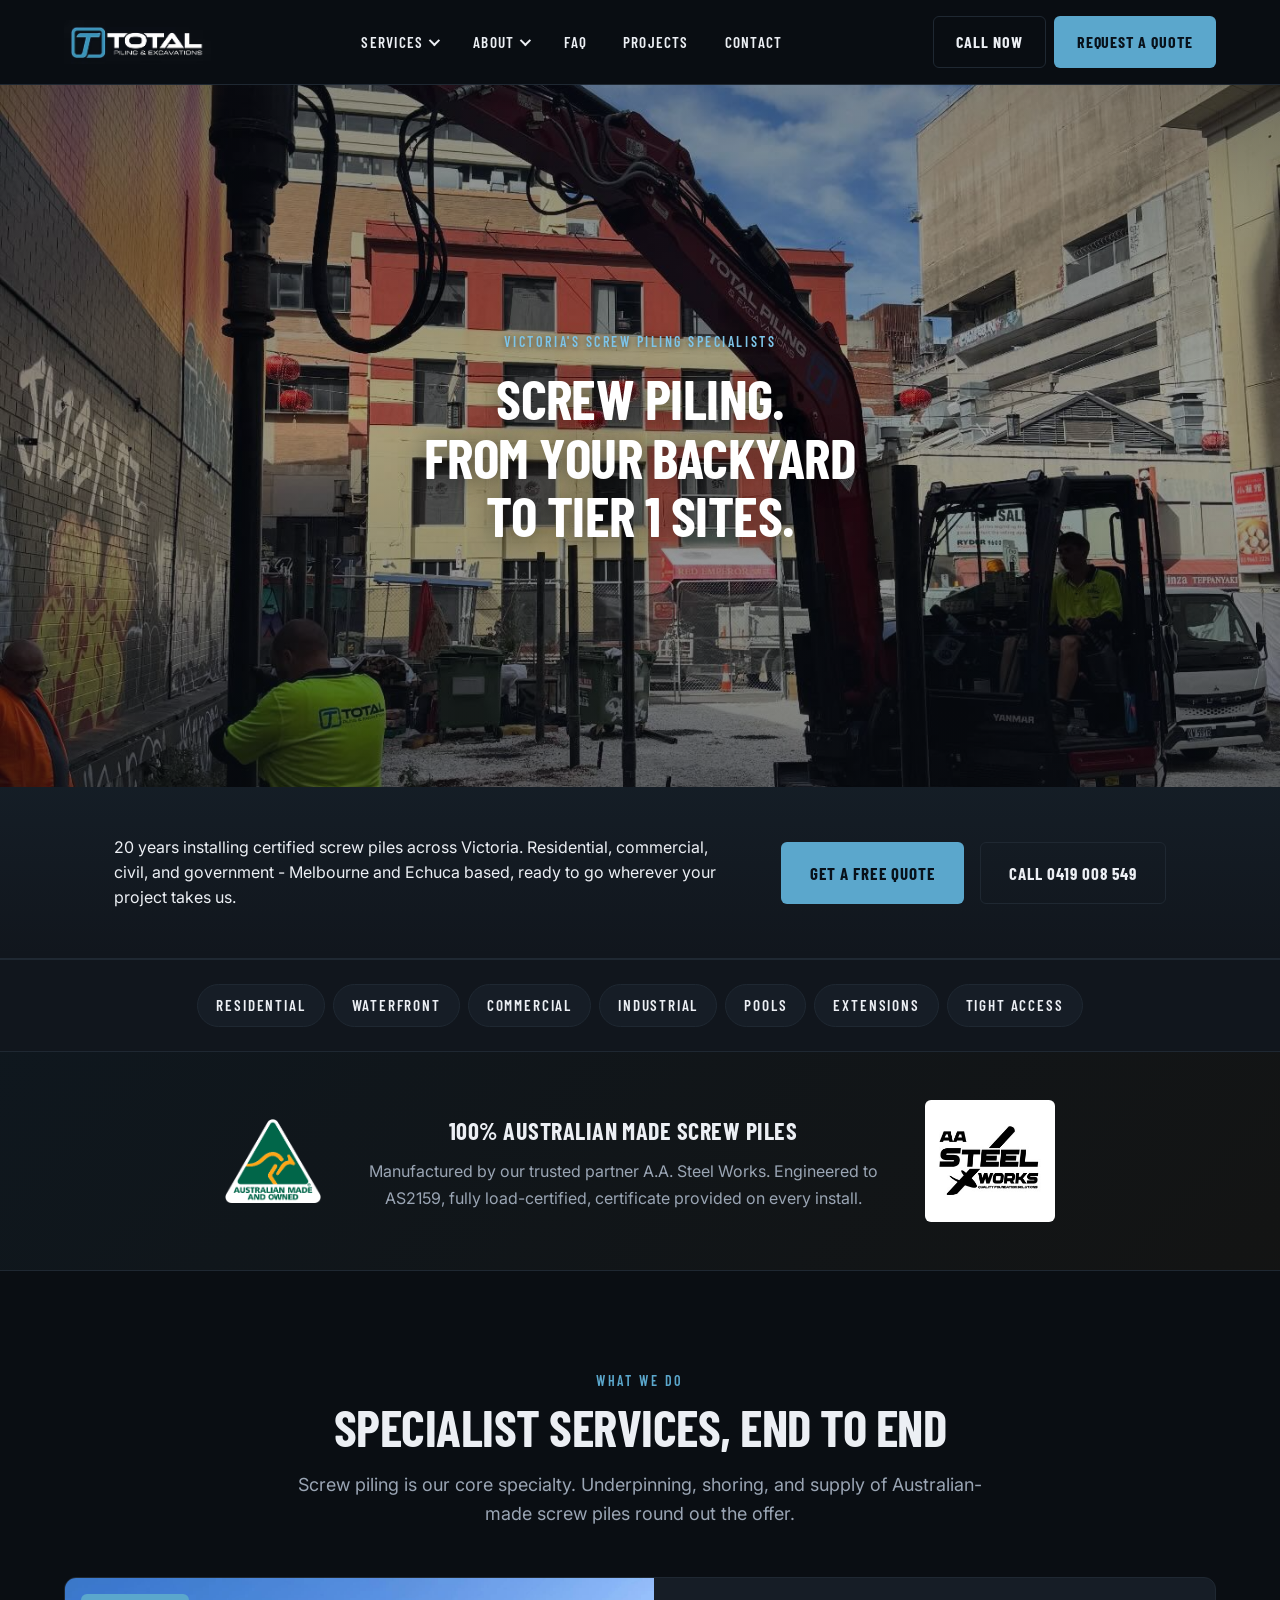
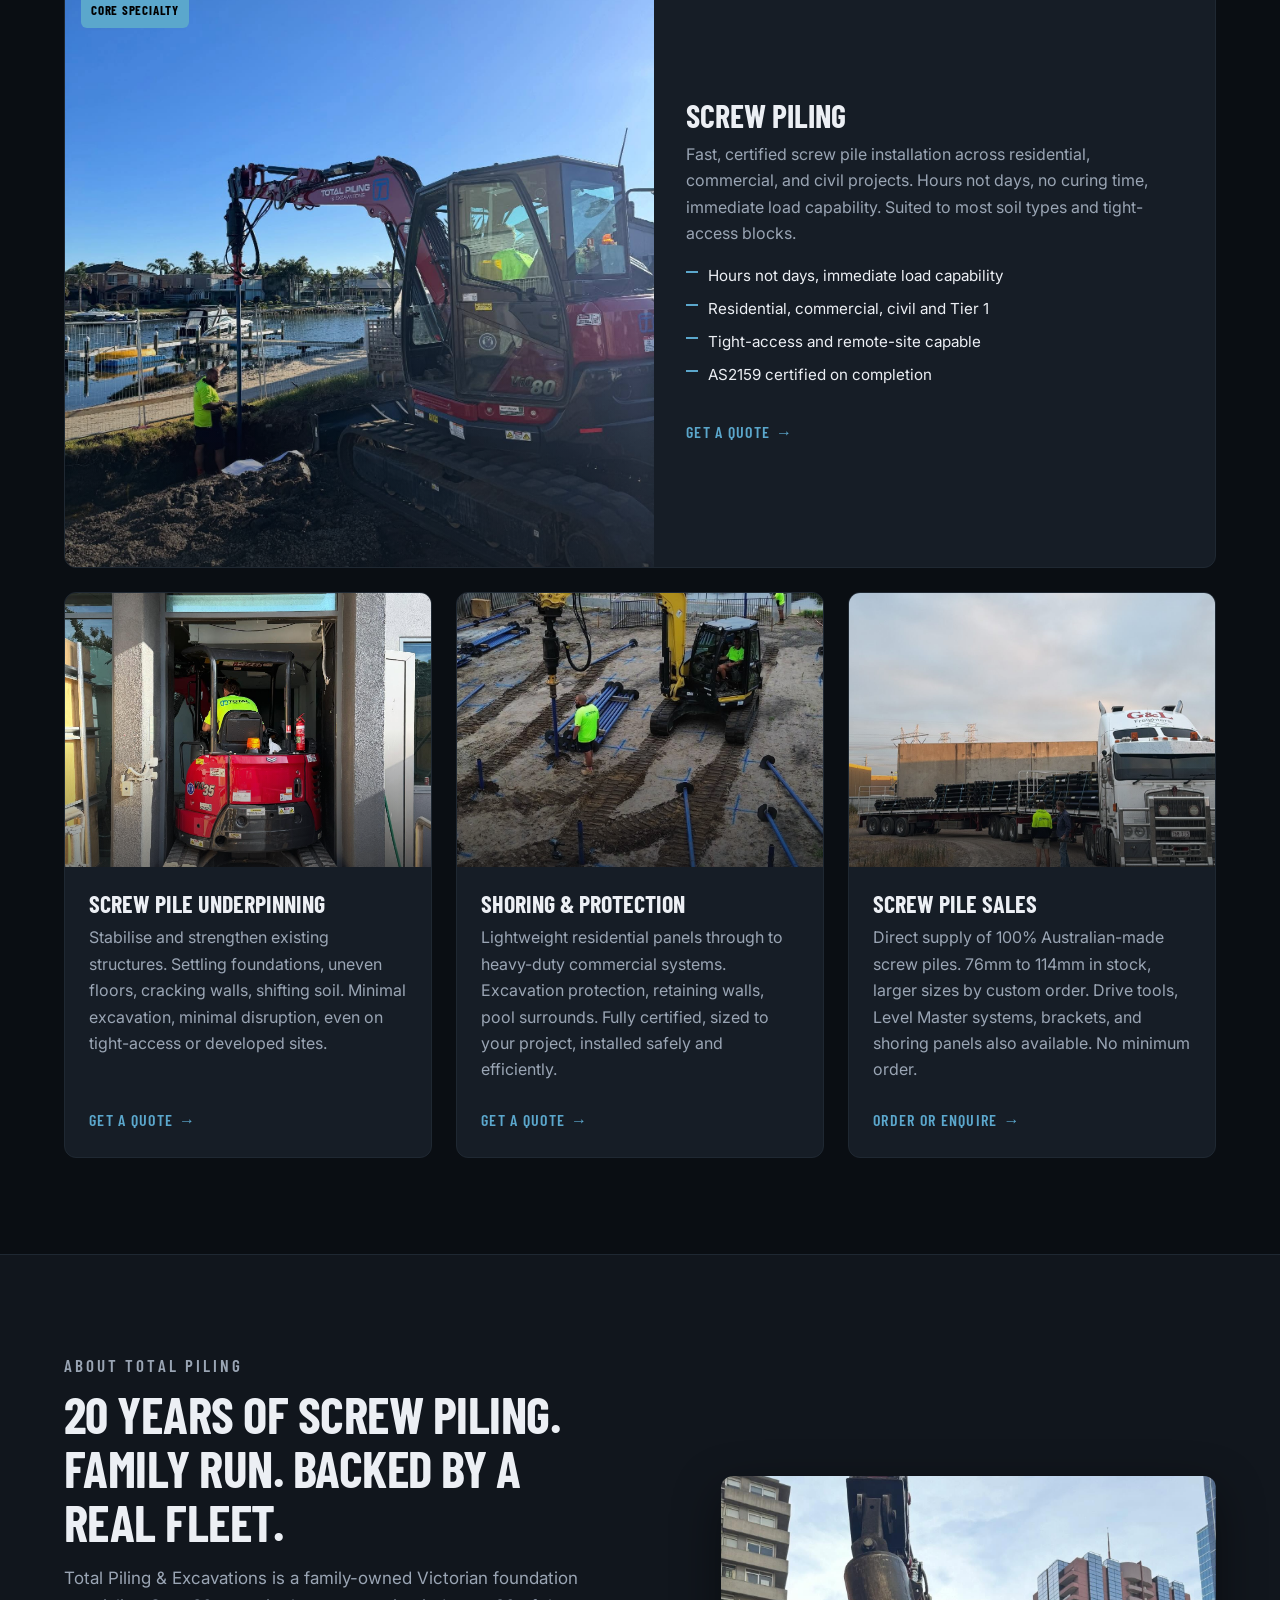
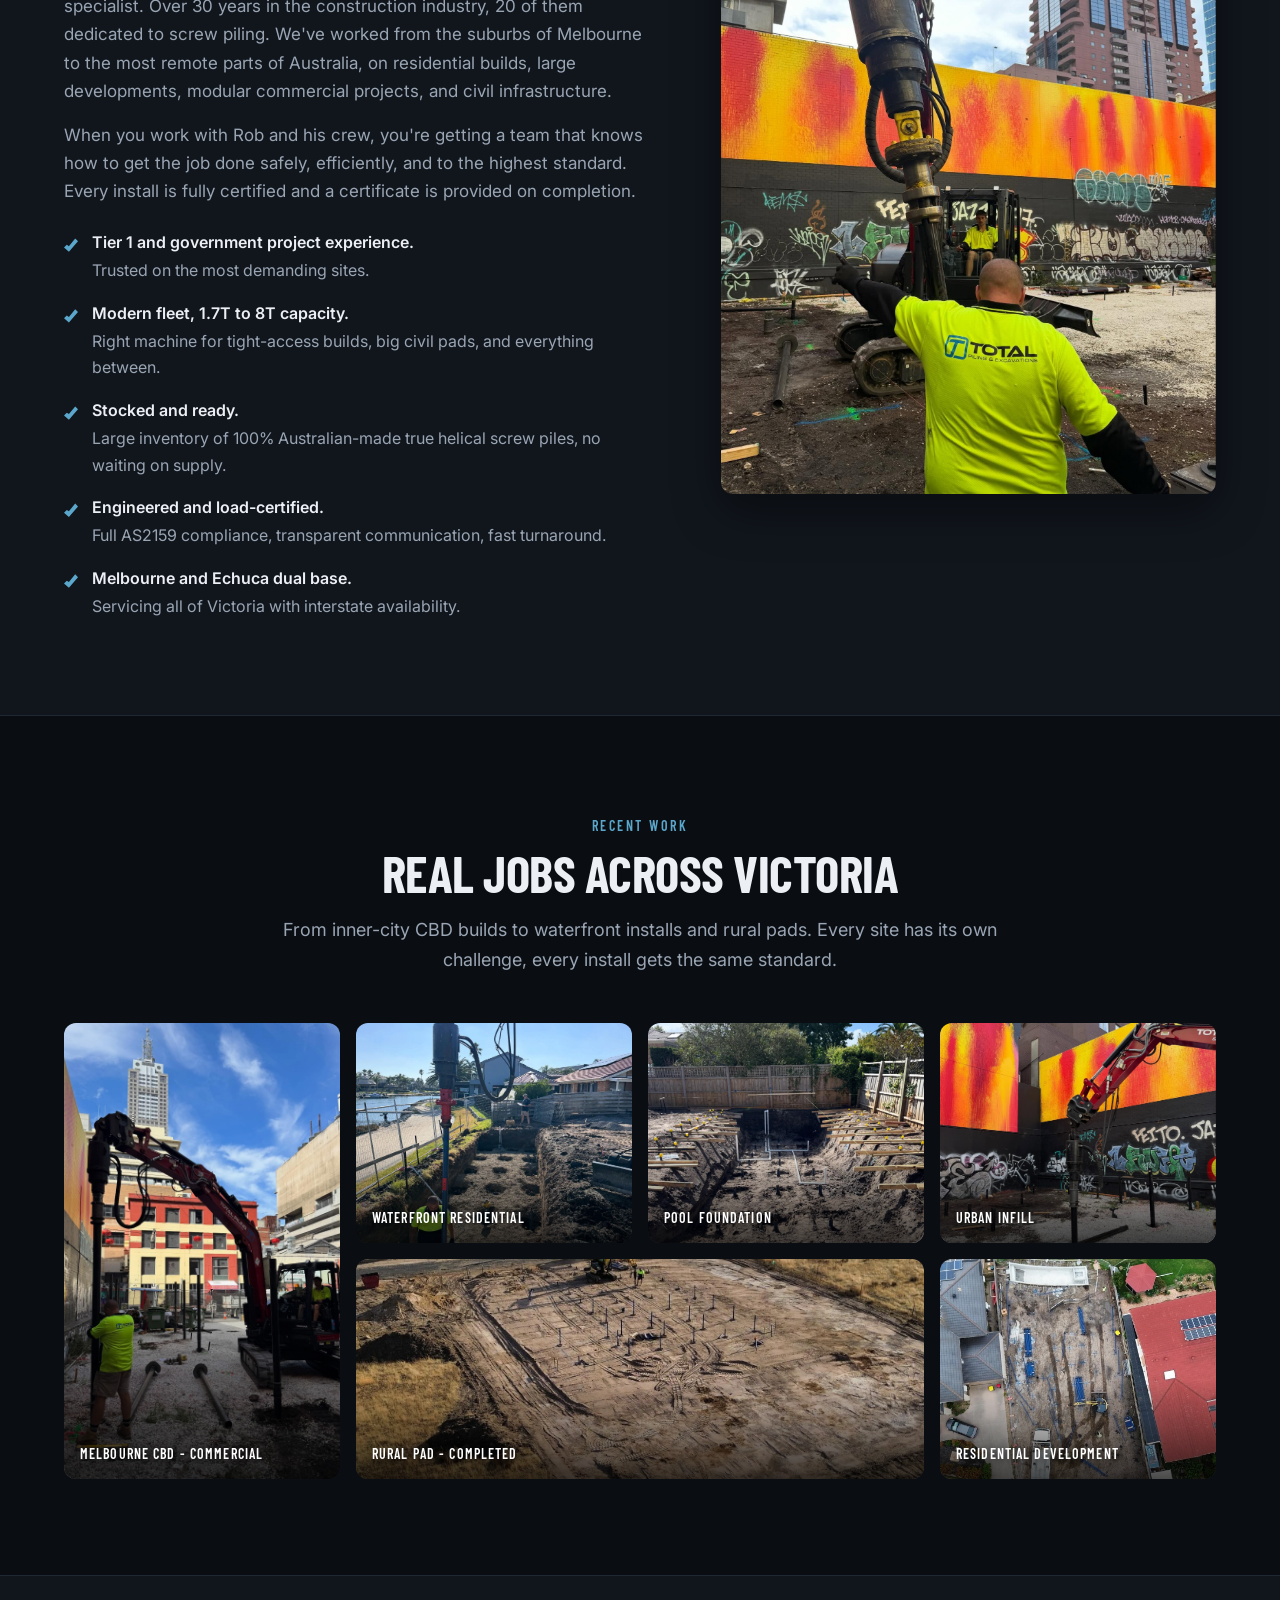
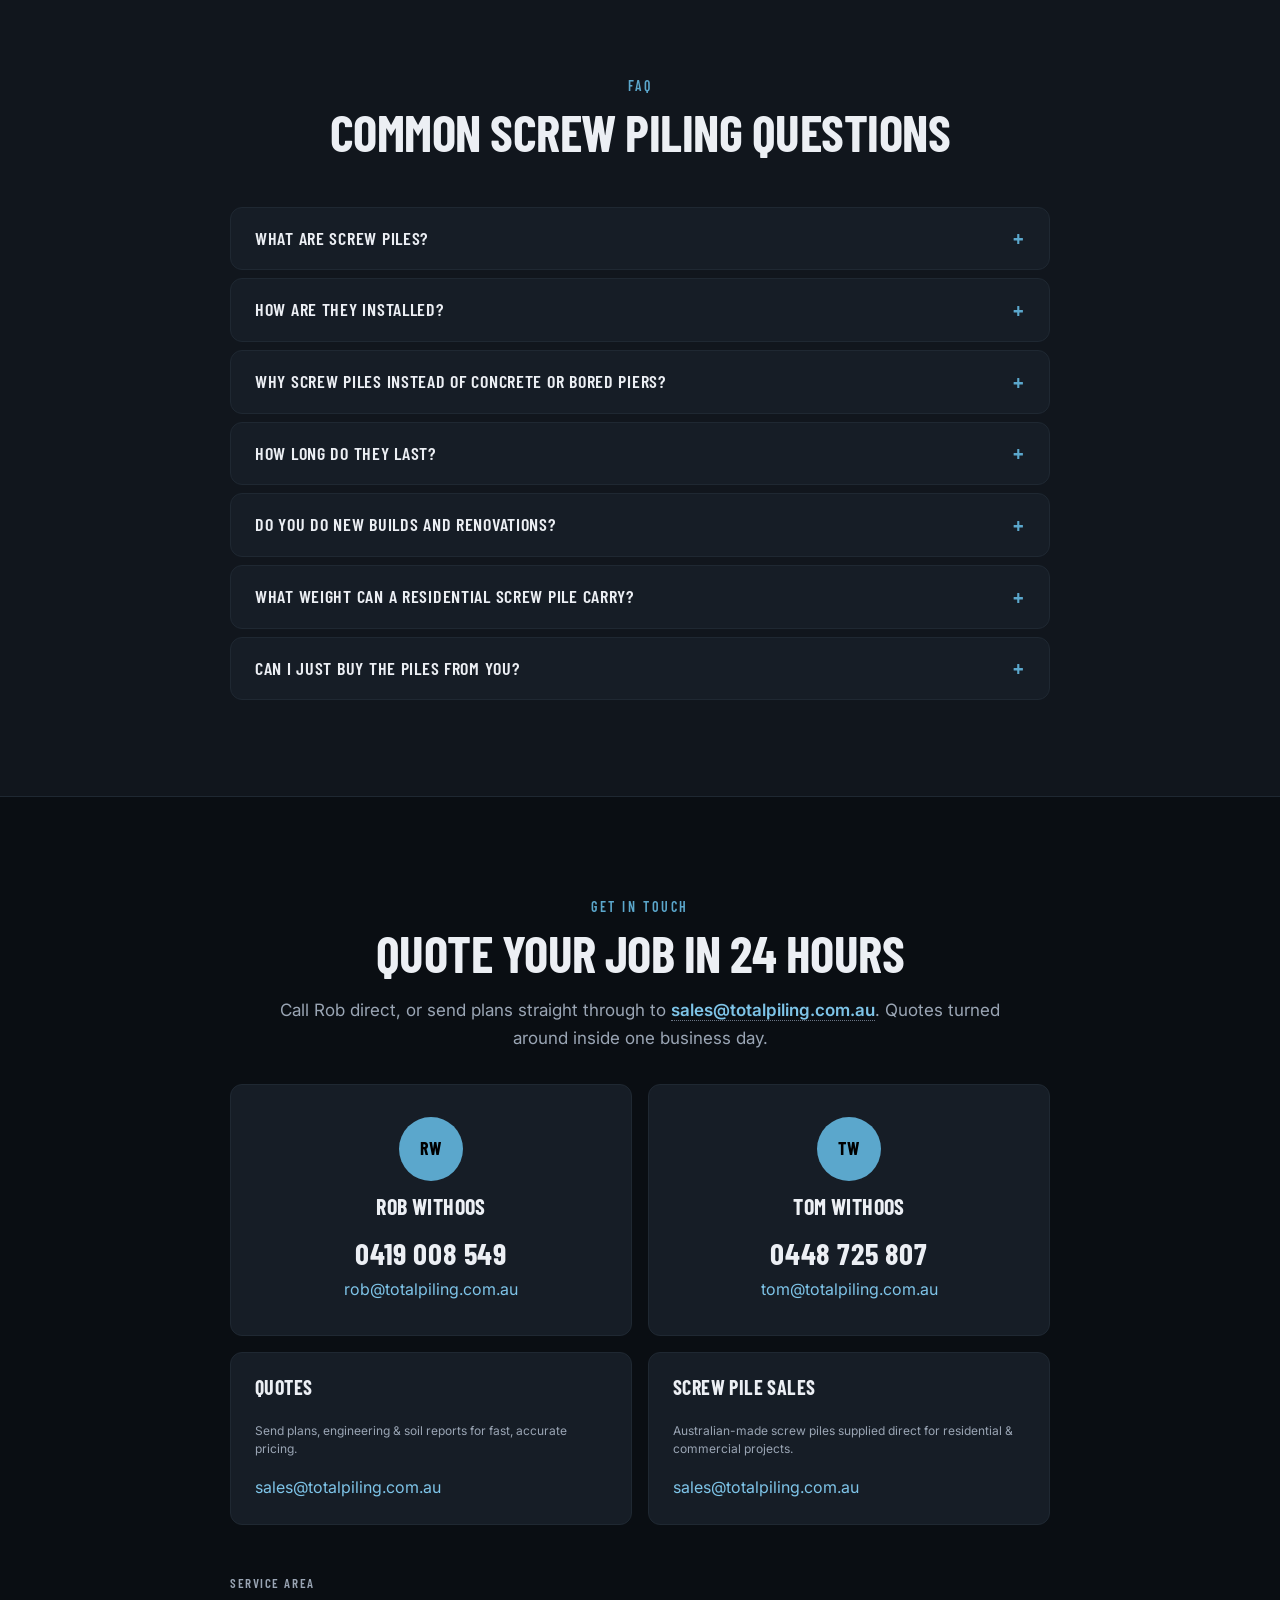
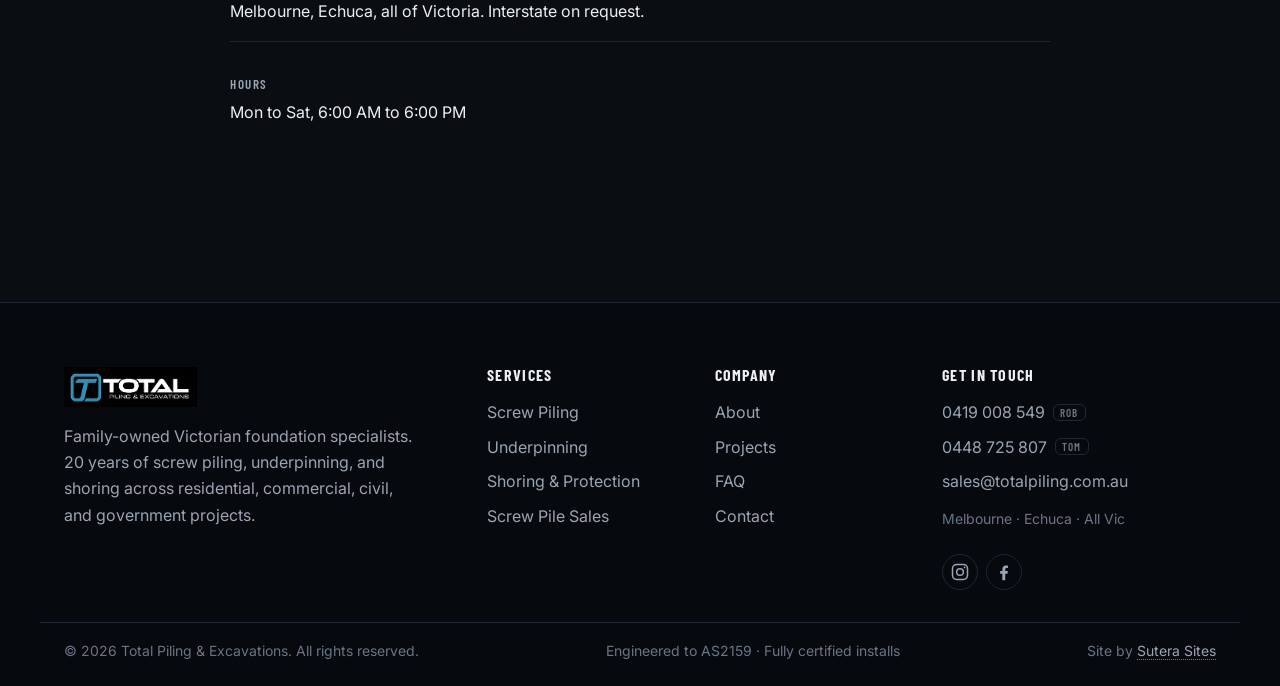
==== index.html @ 9758e319 "Navbar: replace Resources dropdown with direct FAQ link across all pages Co-Authored-By: Claude Opus" ====
<!DOCTYPE html>
<html lang="en-AU">
<head>
  <meta charset="UTF-8">
  <meta name="viewport" content="width=device-width, initial-scale=1.0">
  <title>Screw Piling Melbourne & Victoria | Total Piling & Excavations</title>
  <link rel="apple-touch-icon" href="assets/logo/Logo.avif">
  <link rel="icon" href="assets/logo/Logo.avif">
  <meta name="description" content="Specialist screw piling, underpinning, and shoring across Victoria. 20 years of foundation work for residential, commercial, civil, and government projects. Melbourne and Echuca based. Call 0419 008 549 for a free quote.">
  <meta name="keywords" content="screw piling Melbourne, screw piles Victoria, underpinning Melbourne, shoring Melbourne, helical piles, foundation contractor Victoria, screw pile installation, screw pile sales">
  <meta name="robots" content="index, follow">
  <meta name="geo.region" content="AU-VIC">
  <meta name="geo.placename" content="Melbourne">
  <link rel="canonical" href="https://www.totalpilingandexcavations.com.au/">

  <meta property="og:title" content="Screw Piling Melbourne & Victoria | Total Piling & Excavations">
  <meta property="og:description" content="20 years of screw piling, underpinning, and shoring across Victoria. Tier 1 and government project experience. Melbourne and Echuca based.">
  <meta property="og:type" content="website">
  <meta property="og:locale" content="en_AU">
  <meta property="og:url" content="https://www.totalpilingandexcavations.com.au/">
  <meta property="og:site_name" content="Total Piling & Excavations">
  <meta property="og:image" content="https://www.totalpilingandexcavations.com.au/assets/projects/screw-piling-melbourne-cbd.jpg">
  <meta property="og:image:width" content="1200">
  <meta property="og:image:height" content="900">

  <meta name="twitter:card" content="summary_large_image">
  <meta name="twitter:title" content="Screw Piling Melbourne & Victoria | Total Piling & Excavations">
  <meta name="twitter:description" content="20 years of screw piling, underpinning, and shoring across Victoria. Tier 1 and government project experience.">
  <meta name="twitter:image" content="https://www.totalpilingandexcavations.com.au/assets/projects/screw-piling-melbourne-cbd.jpg">

  <script type="application/ld+json">
  {
    "@context": "https://schema.org",
    "@graph": [
      {
        "@type": "LocalBusiness",
        "@id": "https://www.totalpilingandexcavations.com.au/#business",
        "name": "Total Piling & Excavations",
        "description": "Family-owned screw piling specialist serving Victoria. 20 years of experience installing certified screw piles for residential, commercial, civil, and government projects. Underpinning, shoring, and screw pile sales also available.",
        "image": "https://www.totalpilingandexcavations.com.au/assets/logo/Logo.avif",
        "logo": "https://www.totalpilingandexcavations.com.au/assets/logo/Logo.avif",
        "telephone": "+61419008549",
        "email": "rob@totalpiling.com.au",
        "url": "https://www.totalpilingandexcavations.com.au/",
        "priceRange": "$$",
        "address": {
          "@type": "PostalAddress",
          "addressRegion": "VIC",
          "addressCountry": "AU"
        },
        "areaServed": [
          { "@type": "City", "name": "Melbourne" },
          { "@type": "City", "name": "Echuca" },
          { "@type": "State", "name": "Victoria" },
          { "@type": "Country", "name": "Australia" }
        ],
        "openingHoursSpecification": [{
          "@type": "OpeningHoursSpecification",
          "dayOfWeek": ["Monday","Tuesday","Wednesday","Thursday","Friday","Saturday"],
          "opens": "06:00",
          "closes": "18:00"
        }],
        "sameAs": [
          "https://www.instagram.com/totalpilingandexcavations",
          "https://www.facebook.com/profile.php?id=61583985463235"
        ]
      },
      {
        "@type": "WebSite",
        "@id": "https://www.totalpilingandexcavations.com.au/#website",
        "url": "https://www.totalpilingandexcavations.com.au/",
        "name": "Total Piling & Excavations",
        "publisher": { "@id": "https://www.totalpilingandexcavations.com.au/#business" },
        "inLanguage": "en-AU"
      },
      {
        "@type": "Service",
        "serviceType": "Screw Piling and Foundation Services",
        "provider": { "@id": "https://www.totalpilingandexcavations.com.au/#business" },
        "areaServed": [
          { "@type": "City", "name": "Melbourne" },
          { "@type": "City", "name": "Echuca" },
          { "@type": "State", "name": "Victoria" }
        ],
        "hasOfferCatalog": {
          "@type": "OfferCatalog",
          "name": "Total Piling & Excavations Services",
          "itemListElement": [
            { "@type": "Offer", "itemOffered": { "@type": "Service", "name": "Screw Piling" }},
            { "@type": "Offer", "itemOffered": { "@type": "Service", "name": "Screw Pile Underpinning" }},
            { "@type": "Offer", "itemOffered": { "@type": "Service", "name": "Shoring and Protection Works" }},
            { "@type": "Offer", "itemOffered": { "@type": "Service", "name": "Screw Pile Sales and Distribution" }}
          ]
        }
      }
    ]
  }
  </script>

  <link rel="preconnect" href="https://fonts.googleapis.com">
  <link rel="preconnect" href="https://fonts.gstatic.com" crossorigin>
  <link href="https://fonts.googleapis.com/css2?family=Barlow+Condensed:wght@500;600;700;800&family=Inter:wght@400;500;600;700&display=swap" rel="stylesheet">
  <link rel="stylesheet" href="styles.css">
</head>
<body>

<a class="skip-link" href="#main">Skip to content</a>

<header class="site-header" id="top">
  <div class="container header-inner">
    <a href="/" class="brand" aria-label="Total Piling & Excavations home">
      <img src="assets/logo/Logo.avif" alt="Total Piling & Excavations logo" class="brand-logo">
    </a>

    <nav class="primary-nav" aria-label="Primary navigation">
      <ul class="mega-nav">

        <li class="mega-item" data-mega="services">
          <button type="button" class="mega-trigger" aria-haspopup="true" aria-expanded="false" aria-controls="mega-services">
            Services <span class="mega-caret" aria-hidden="true"></span>
          </button>
          <div id="mega-services" class="mega-panel" role="region" aria-label="Services menu" hidden>
            <div class="container mega-panel-inner">
              <div class="mega-col mega-col-feature">
                <p class="mega-eyebrow">What we do</p>
                <h3 class="mega-headline">Specialist piling services across Victoria.</h3>
                <p class="mega-blurb">20 years of certified screw pile installs, underpinning, and shoring for residential, commercial, civil, and government projects.</p>
                <a href="/services.html" class="link-arrow">See all services <span aria-hidden="true">&rarr;</span></a>
              </div>
              <div class="mega-col mega-col-links">
                <a href="/services/screw-piling.html" class="mega-link">
                  <span class="mega-link-title">Screw Piling</span>
                  <span class="mega-link-sub">Fast, certified installs. Hours not days, no curing time.</span>
                </a>
                <a href="/services/underpinning.html" class="mega-link">
                  <span class="mega-link-title">Underpinning</span>
                  <span class="mega-link-sub">Stabilise settling foundations with minimal disruption.</span>
                </a>
                <a href="/services/shoring.html" class="mega-link">
                  <span class="mega-link-title">Shoring & Protection</span>
                  <span class="mega-link-sub">Residential panels through to heavy commercial systems.</span>
                </a>
                <a href="/order-piles.html" class="mega-link">
                  <span class="mega-link-title">Screw Pile Sales</span>
                  <span class="mega-link-sub">100% Australian-made. 76mm to 114mm in stock, no minimum order.</span>
                </a>
              </div>
            </div>
          </div>
        </li>

        <li class="mega-item" data-mega="about">
          <button type="button" class="mega-trigger" aria-haspopup="true" aria-expanded="false" aria-controls="mega-about">
            About <span class="mega-caret" aria-hidden="true"></span>
          </button>
          <div id="mega-about" class="mega-panel" role="region" aria-label="About menu" hidden>
            <div class="container mega-panel-inner">
              <div class="mega-col mega-col-feature">
                <p class="mega-eyebrow">About Total Piling</p>
                <h3 class="mega-headline">Family-owned, 20 years on the tools.</h3>
                <p class="mega-blurb">Melbourne and Echuca based. Tier 1 and government project experience. Modern fleet from 1.7T to 8T capacity, all engineered to AS2159.</p>
                <a href="/about.html" class="link-arrow">Read our story <span aria-hidden="true">&rarr;</span></a>
              </div>
              <div class="mega-col mega-col-links">
                <a href="/about.html#about-us" class="mega-link">
                  <span class="mega-link-title">About Us</span>
                  <span class="mega-link-sub">Family business, 30 years industry, 20 in screw piling.</span>
                </a>
                <a href="/about.html#why-us" class="mega-link">
                  <span class="mega-link-title">Why Choose Us</span>
                  <span class="mega-link-sub">Engineered, load-certified, fast turnaround.</span>
                </a>
                <a href="/about.html#fleet" class="mega-link">
                  <span class="mega-link-title">Our Fleet</span>
                  <span class="mega-link-sub">Modern machinery 1.7T to 8T. Right gear for any site.</span>
                </a>
                <a href="/about.html#service-area" class="mega-link">
                  <span class="mega-link-title">Service Area</span>
                  <span class="mega-link-sub">All of Victoria. Interstate available on request.</span>
                </a>
              </div>
            </div>
          </div>
        </li>

        <li><a href="/faq.html" class="mega-direct">FAQ</a></li>

        <li><a href="/projects.html" class="mega-direct">Projects</a></li>
        <li><a href="/contact.html" class="mega-direct">Contact</a></li>
      </ul>
    </nav>

    <div class="header-cta">
      <a href="tel:0419008549" class="btn btn-ghost">Call Now</a>
      <a href="/contact.html" class="btn btn-primary">Request a Quote</a>
    </div>

    <button class="nav-toggle" aria-label="Toggle navigation" aria-expanded="false" aria-controls="mobile-menu">
      <span></span><span></span><span></span>
    </button>
  </div>

  <nav id="mobile-menu" class="mobile-nav" aria-label="Mobile navigation" hidden>
    <ul class="mobile-mega">
      <li>
        <button type="button" class="mobile-mega-trigger" aria-expanded="false" aria-controls="mobile-mega-services">
          Services <span class="mega-caret" aria-hidden="true"></span>
        </button>
        <ul id="mobile-mega-services" class="mobile-mega-panel" hidden>
          <li><a href="/services/screw-piling.html">Screw Piling</a></li>
          <li><a href="/services/underpinning.html">Underpinning</a></li>
          <li><a href="/services/shoring.html">Shoring & Protection</a></li>
          <li><a href="/order-piles.html">Screw Pile Sales</a></li>
        </ul>
      </li>
      <li>
        <button type="button" class="mobile-mega-trigger" aria-expanded="false" aria-controls="mobile-mega-about">
          About <span class="mega-caret" aria-hidden="true"></span>
        </button>
        <ul id="mobile-mega-about" class="mobile-mega-panel" hidden>
          <li><a href="/about.html#about-us">About Us</a></li>
          <li><a href="/about.html#why-us">Why Choose Us</a></li>
          <li><a href="/about.html#fleet">Our Fleet</a></li>
          <li><a href="/about.html#service-area">Service Area</a></li>
        </ul>
      </li>
      <li><a href="/faq.html" class="mobile-direct">FAQ</a></li>
      <li><a href="/projects.html" class="mobile-direct">Projects</a></li>
      <li><a href="/contact.html" class="mobile-direct">Contact</a></li>
    </ul>
    <div class="mobile-nav-cta">
      <a href="tel:0419008549" class="btn btn-ghost">Call Now</a>
      <a href="/contact.html" class="btn btn-primary">Request a Quote</a>
    </div>
  </nav>
</header>

<main id="main">

  <section class="hero">
    <video class="hero-video" autoplay muted loop playsinline preload="metadata" poster="assets/projects/screw-piling-melbourne-cbd.jpg">
      <source src="assets/hero/hero-video.mp4" type="video/mp4">
    </video>
    <div class="hero-overlay" aria-hidden="true"></div>
    <div class="container hero-content">
      <p class="eyebrow">Victoria's Screw Piling Specialists</p>
      <h1>Screw piling.<br>From your backyard<br>to Tier 1 sites.</h1>
    </div>
  </section>

  <section class="hero-lead" aria-label="Introduction">
    <div class="container hero-lead-inner">
      <p class="hero-lead-copy">20 years installing certified screw piles across Victoria. Residential, commercial, civil, and government - Melbourne and Echuca based, ready to go wherever your project takes us.</p>
      <div class="hero-lead-cta">
        <a href="/contact.html" class="btn btn-primary btn-lg">Get a Free Quote</a>
        <a href="tel:0419008549" class="btn btn-ghost btn-lg">Call 0419 008 549</a>
      </div>
    </div>
  </section>

  <section class="project-types" aria-label="Project categories">
    <div class="container">
      <ul class="chip-strip">
        <li>Residential</li>
        <li>Waterfront</li>
        <li>Commercial</li>
        <li>Industrial</li>
        <li>Pools</li>
        <li>Extensions</li>
        <li>Tight Access</li>
      </ul>
    </div>
  </section>

  <section class="trust-band" aria-label="Australian Made and supplier partnership">
    <div class="container trust-band-inner">
      <img src="assets/trust/australian-made-and-owned.png" alt="Australian Made and Owned certified" class="trust-badge">
      <div class="trust-copy">
        <p class="trust-headline">100% Australian Made Screw Piles</p>
        <p class="trust-sub">Manufactured by our trusted partner A.A. Steel Works. Engineered to AS2159, fully load-certified, certificate provided on every install.</p>
      </div>
      <img src="assets/trust/aa-steel-works.jpeg" alt="A.A. Steel Works supplier partner" class="trust-partner">
    </div>
  </section>

  <!-- Elfsight Google Reviews | Total Piling and Excavations. Widget configured as floating button in Elfsight dashboard - the badge renders fixed-position via platform.js. Anchor div must stay visible in the DOM (do not add `hidden` or `display: none`) for the script to bootstrap. -->
  <div class="elfsight-app-78897870-15c6-406e-ab78-a98d722f8e98" data-elfsight-app-lazy></div>

  <section id="services" class="services">
    <div class="container">
      <header class="section-head">
        <p class="eyebrow">What we do</p>
        <h2>Specialist services, end to end</h2>
        <p class="section-sub">Screw piling is our core specialty. Underpinning, shoring, and supply of Australian-made screw piles round out the offer.</p>
      </header>

      <article class="service-featured">
        <a href="/contact.html" class="service-featured-media">
          <img src="assets/services/screw-piling.jpg" alt="Total Piling branded excavator installing screw piles at a Victorian waterfront site" loading="lazy">
          <span class="service-featured-tag">Core specialty</span>
        </a>
        <div class="service-featured-body">
          <h3>Screw Piling</h3>
          <p>Fast, certified screw pile installation across residential, commercial, and civil projects. Hours not days, no curing time, immediate load capability. Suited to most soil types and tight-access blocks.</p>
          <ul class="service-featured-points">
            <li>Hours not days, immediate load capability</li>
            <li>Residential, commercial, civil and Tier 1</li>
            <li>Tight-access and remote-site capable</li>
            <li>AS2159 certified on completion</li>
          </ul>
          <a href="/contact.html" class="link-arrow">Get a quote <span aria-hidden="true">&rarr;</span></a>
        </div>
      </article>

      <div class="service-grid service-grid-3">

        <article class="service-card">
          <a href="/contact.html" class="service-card-media">
            <img src="assets/services/underpinning.jpg" alt="Total Piling mini excavator working through a residential doorway for tight-access underpinning" loading="lazy">
          </a>
          <div class="service-card-body">
            <h3>Screw Pile Underpinning</h3>
            <p>Stabilise and strengthen existing structures. Settling foundations, uneven floors, cracking walls, shifting soil. Minimal excavation, minimal disruption, even on tight-access or developed sites.</p>
            <a href="/contact.html" class="link-arrow">Get a quote <span aria-hidden="true">&rarr;</span></a>
          </div>
        </article>

        <article class="service-card">
          <a href="/contact.html" class="service-card-media">
            <img src="assets/services/shoring.jpg" alt="Multi-unit residential screw pile install with shoring panels and brackets" loading="lazy">
          </a>
          <div class="service-card-body">
            <h3>Shoring & Protection</h3>
            <p>Lightweight residential panels through to heavy-duty commercial systems. Excavation protection, retaining walls, pool surrounds. Fully certified, sized to your project, installed safely and efficiently.</p>
            <a href="/contact.html" class="link-arrow">Get a quote <span aria-hidden="true">&rarr;</span></a>
          </div>
        </article>

        <article class="service-card">
          <a href="/contact.html" class="service-card-media">
            <img src="assets/services/sales.jpg" alt="Truck loaded with palletised Australian-made screw piles for distribution" loading="lazy">
          </a>
          <div class="service-card-body">
            <h3>Screw Pile Sales</h3>
            <p>Direct supply of 100% Australian-made screw piles. 76mm to 114mm in stock, larger sizes by custom order. Drive tools, Level Master systems, brackets, and shoring panels also available. No minimum order.</p>
            <a href="/contact.html" class="link-arrow">Order or enquire <span aria-hidden="true">&rarr;</span></a>
          </div>
        </article>

      </div>
    </div>
  </section>

  <section id="about" class="about">
    <div class="container about-grid">
      <div class="about-copy">
        <p class="eyebrow">About Total Piling</p>
        <h2>20 years of screw piling. Family run. Backed by a real fleet.</h2>
        <p>Total Piling & Excavations is a family-owned Victorian foundation specialist. Over 30 years in the construction industry, 20 of them dedicated to screw piling. We've worked from the suburbs of Melbourne to the most remote parts of Australia, on residential builds, large developments, modular commercial projects, and civil infrastructure.</p>
        <p>When you work with Rob and his crew, you're getting a team that knows how to get the job done safely, efficiently, and to the highest standard. Every install is fully certified and a certificate is provided on completion.</p>

        <ul class="about-points">
          <li><strong>Tier 1 and government project experience.</strong> Trusted on the most demanding sites.</li>
          <li><strong>Modern fleet, 1.7T to 8T capacity.</strong> Right machine for tight-access builds, big civil pads, and everything between.</li>
          <li><strong>Stocked and ready.</strong> Large inventory of 100% Australian-made true helical screw piles, no waiting on supply.</li>
          <li><strong>Engineered and load-certified.</strong> Full AS2159 compliance, transparent communication, fast turnaround.</li>
          <li><strong>Melbourne and Echuca dual base.</strong> Servicing all of Victoria with interstate availability.</li>
        </ul>
      </div>
      <div class="about-image">
        <img src="assets/projects/screw-piling-cbd-branded-worker.jpg" alt="Total Piling team member operating a tracked screw pile drive motor on a Melbourne CBD site" loading="lazy">
      </div>
    </div>
  </section>

  <section id="projects" class="projects">
    <div class="container">
      <header class="section-head">
        <p class="eyebrow">Recent work</p>
        <h2>Real jobs across Victoria</h2>
        <p class="section-sub">From inner-city CBD builds to waterfront installs and rural pads. Every site has its own challenge, every install gets the same standard.</p>
      </header>

      <div class="project-gallery">
        <figure class="project-tile project-tall">
          <img src="assets/projects/screw-piling-melbourne-cbd.jpg" alt="Branded Total Piling excavator drilling screw piles on a Melbourne CBD construction site" loading="lazy">
          <figcaption>Melbourne CBD - commercial</figcaption>
        </figure>
        <figure class="project-tile">
          <img src="assets/projects/screw-piling-waterfront-drilling.jpg" alt="Screw pile install at a Victorian waterfront residential property" loading="lazy">
          <figcaption>Waterfront residential</figcaption>
        </figure>
        <figure class="project-tile">
          <img src="assets/projects/pool-screw-piles-pit.jpg" alt="Pool excavation pit with screw piles installed around the perimeter" loading="lazy">
          <figcaption>Pool foundation</figcaption>
        </figure>
        <figure class="project-tile project-wide">
          <img src="assets/projects/screw-piling-rural-aerial-completed.jpg" alt="Aerial view of a completed rural screw pile pad ready for build" loading="lazy">
          <figcaption>Rural pad - completed</figcaption>
        </figure>
        <figure class="project-tile">
          <img src="assets/projects/screw-piling-cbd-graffiti-wall.jpg" alt="Total Piling excavator screwing piles at an urban infill site" loading="lazy">
          <figcaption>Urban infill</figcaption>
        </figure>
        <figure class="project-tile">
          <img src="assets/projects/screw-piling-residential-development-aerial.jpg" alt="Aerial of a multi-house residential development with screw piles installed" loading="lazy">
          <figcaption>Residential development</figcaption>
        </figure>
      </div>
    </div>
  </section>

  <section id="faq" class="faq">
    <div class="container">
      <header class="section-head">
        <p class="eyebrow">FAQ</p>
        <h2>Common screw piling questions</h2>
      </header>

      <div class="faq-list">
        <details>
          <summary>What are screw piles?</summary>
          <p>Steel shafts with welded helical plates that screw into the ground to form a deep foundation. Also called helical piles or helical piers. Engineered to AS2159.</p>
        </details>
        <details>
          <summary>How are they installed?</summary>
          <p>Rotated into the ground with a drive motor mounted on an excavator. The helical plates pull the pile down to the load-bearing depth specified by the engineer. No excavation, no curing, immediate load capability.</p>
        </details>
        <details>
          <summary>Why screw piles instead of concrete or bored piers?</summary>
          <p>Faster install (often hours not days), no curing time, minimal excavation and spoil, removable and reusable, works in most soil types, and lower environmental impact. Ideal for tight-access and reactive clay sites.</p>
        </details>
        <details>
          <summary>How long do they last?</summary>
          <p>50+ years when properly designed and installed.</p>
        </details>
        <details>
          <summary>Do you do new builds and renovations?</summary>
          <p>Both. Screw piles work for new construction, retrofit projects, and foundation repairs (underpinning).</p>
        </details>
        <details>
          <summary>What weight can a residential screw pile carry?</summary>
          <p>Standard residential screw piles typically support 2,000 to 10,000+ kg each, depending on size and soil conditions.</p>
        </details>
        <details>
          <summary>Can I just buy the piles from you?</summary>
          <p>Yes. We distribute 100% Australian-made screw piles in 76mm to 114mm sizes from stock, with larger sizes by custom order. No minimum order. See the Sales section above.</p>
        </details>
      </div>
    </div>
  </section>

  <section id="contact" class="contact contact-direct">
    <div class="container">
      <header class="section-head">
        <p class="eyebrow">Get in touch</p>
        <h2>Quote your job in 24 hours</h2>
        <p class="section-sub">Call Rob direct, or send plans straight through to <a class="contact-email" href="mailto:sales@totalpiling.com.au?subject=Quote%20request">sales@totalpiling.com.au</a>. Quotes turned around inside one business day.</p>
      </header>

      <div class="contact-cards contact-cards-primary">
        <article class="contact-card contact-card-primary">
          <span class="contact-avatar" aria-hidden="true">RW</span>
          <h3 class="contact-name">Rob Withoos</h3>
          <a class="contact-phone contact-phone-lg" href="tel:0419008549">0419 008 549</a>
          <a class="contact-email" href="mailto:rob@totalpiling.com.au">rob@totalpiling.com.au</a>
        </article>
        <article class="contact-card contact-card-primary">
          <span class="contact-avatar" aria-hidden="true">TW</span>
          <h3 class="contact-name">Tom Withoos</h3>
          <a class="contact-phone contact-phone-lg" href="tel:0448725807">0448 725 807</a>
          <a class="contact-email" href="mailto:tom@totalpiling.com.au">tom@totalpiling.com.au</a>
        </article>
      </div>

      <div class="contact-cards contact-purpose-cards">
        <article class="contact-card contact-card-purpose">
          <h3 class="contact-name">Quotes</h3>
          <p class="contact-purpose-blurb">Send plans, engineering &amp; soil reports for fast, accurate pricing.</p>
          <a class="contact-email" href="mailto:sales@totalpiling.com.au?subject=Quote%20request">sales@totalpiling.com.au</a>
        </article>
        <article class="contact-card contact-card-purpose">
          <h3 class="contact-name">Screw Pile Sales</h3>
          <p class="contact-purpose-blurb">Australian-made screw piles supplied direct for residential &amp; commercial projects.</p>
          <a class="contact-email" href="mailto:sales@totalpiling.com.au?subject=Screw%20pile%20order">sales@totalpiling.com.au</a>
        </article>
      </div>

      <ul class="contact-meta">
        <li>
          <span class="contact-label">Service area</span>
          <span>Melbourne, Echuca, all of Victoria. Interstate on request.</span>
        </li>
        <li>
          <span class="contact-label">Hours</span>
          <span>Mon to Sat, 6:00 AM to 6:00 PM</span>
        </li>
      </ul>
    </div>
  </section>

</main>

<footer class="site-footer">
  <div class="container footer-grid">
    <div class="footer-brand">
      <img src="assets/logo/Logo.avif" alt="Total Piling & Excavations" class="footer-logo">
      <p>Family-owned Victorian foundation specialists. 20 years of screw piling, underpinning, and shoring across residential, commercial, civil, and government projects.</p>
    </div>
    <div class="footer-col">
      <h4>Services</h4>
      <ul>
        <li><a href="/services/screw-piling.html">Screw Piling</a></li>
        <li><a href="/services/underpinning.html">Underpinning</a></li>
        <li><a href="/services/shoring.html">Shoring & Protection</a></li>
        <li><a href="/order-piles.html">Screw Pile Sales</a></li>
      </ul>
    </div>
    <div class="footer-col">
      <h4>Company</h4>
      <ul>
        <li><a href="/about.html">About</a></li>
        <li><a href="/projects.html">Projects</a></li>
        <li><a href="/faq.html">FAQ</a></li>
        <li><a href="/contact.html">Contact</a></li>
      </ul>
    </div>
    <div class="footer-col">
      <h4>Get in touch</h4>
      <ul class="footer-contact">
        <li><a href="tel:0419008549">0419 008 549</a><span class="footer-tag">Rob</span></li>
        <li><a href="tel:0448725807">0448 725 807</a><span class="footer-tag">Tom</span></li>
        <li><a href="mailto:sales@totalpiling.com.au">sales@totalpiling.com.au</a></li>
        <li class="footer-location">Melbourne &middot; Echuca &middot; All Vic</li>
      </ul>
      <ul class="footer-social" aria-label="Social media">
        <li>
          <a href="https://www.instagram.com/totalpilingandexcavations" aria-label="Instagram" target="_blank" rel="noopener">
            <svg viewBox="0 0 24 24" width="20" height="20" fill="none" stroke="currentColor" stroke-width="1.8" stroke-linecap="round" stroke-linejoin="round" aria-hidden="true">
              <rect x="3" y="3" width="18" height="18" rx="5"/>
              <circle cx="12" cy="12" r="4"/>
              <circle cx="17.5" cy="6.5" r="1" fill="currentColor" stroke="none"/>
            </svg>
          </a>
        </li>
        <li>
          <a href="https://www.facebook.com/profile.php?id=61583985463235" aria-label="Facebook" target="_blank" rel="noopener">
            <svg viewBox="0 0 24 24" width="20" height="20" fill="currentColor" aria-hidden="true">
              <path d="M13.5 22v-8h2.7l.4-3.2h-3.1V8.7c0-.9.3-1.6 1.6-1.6h1.6V4.2c-.3 0-1.3-.1-2.5-.1-2.5 0-4.1 1.5-4.1 4.2v2.5H7.4V14h2.6v8h3.5z"/>
            </svg>
          </a>
        </li>
      </ul>
    </div>
  </div>
  <div class="container footer-bottom">
    <p>&copy; 2026 Total Piling & Excavations. All rights reserved.</p>
    <p>Engineered to AS2159 &middot; Fully certified installs</p>
    <p class="footer-credit">Site by <a href="https://www.suterasites.com.au" target="_blank" rel="noopener">Sutera Sites</a></p>
  </div>
</footer>

<script src="https://elfsightcdn.com/platform.js" async></script>
<script src="script.js" defer></script>
</body>
</html>
---- styles.css ----
/* ---------- Tokens ---------- */
:root {
  --c-bg: #0A0E13;
  --c-bg-elevated: #11161D;
  --c-bg-card: #161D26;
  --c-border: #1F2832;
  --c-text: #ECEFF4;
  --c-text-muted: #9AA5B4;
  --c-text-faint: #6A7585;
  --c-brand: #5BA7CC;
  --c-brand-bright: #7EC4E8;
  --c-brand-deep: #2B6A8A;
  --c-accent: #F5A623;
  --c-success: #3CC58F;
  --radius-sm: 6px;
  --radius: 12px;
  --radius-lg: 20px;
  --shadow-sm: 0 2px 8px rgba(0,0,0,0.25);
  --shadow: 0 8px 24px rgba(0,0,0,0.35);
  --shadow-lg: 0 16px 48px rgba(0,0,0,0.45);
  --container: 1200px;
  --space-1: 4px;
  --space-2: 8px;
  --space-3: 16px;
  --space-4: 24px;
  --space-5: 32px;
  --space-6: 48px;
  --space-7: 64px;
  --space-8: 96px;
  --ease-out: cubic-bezier(0.16, 1, 0.3, 1);
}

/* ---------- Reset ---------- */
*, *::before, *::after { box-sizing: border-box; }
html { scroll-behavior: smooth; -webkit-text-size-adjust: 100%; }
body {
  margin: 0;
  font-family: 'Inter', system-ui, -apple-system, Segoe UI, Roboto, sans-serif;
  font-size: 16px;
  line-height: 1.65;
  color: var(--c-text);
  background: var(--c-bg);
  -webkit-font-smoothing: antialiased;
  text-rendering: optimizeLegibility;
}
img, video { max-width: 100%; display: block; }
ul, ol { padding-left: 0; list-style: none; margin: 0; }
a { color: var(--c-brand-bright); text-decoration: none; transition: color 200ms var(--ease-out); }
a:hover { color: var(--c-brand); }

/* ---------- Layout ---------- */
.container { width: 100%; max-width: var(--container); margin-inline: auto; padding-inline: var(--space-4); }

.skip-link {
  position: absolute; left: -9999px; top: 0;
  background: var(--c-brand); color: #000; padding: var(--space-2) var(--space-3);
  z-index: 9999; border-radius: 0 0 var(--radius) 0;
}
.skip-link:focus { left: 0; }

/* ---------- Typography ---------- */
h1, h2, h3, h4 { font-family: 'Barlow Condensed', system-ui, sans-serif; font-weight: 700; line-height: 1.05; letter-spacing: -0.01em; margin: 0 0 var(--space-3); color: var(--c-text); }
h1 { font-size: clamp(2.5rem, 6vw, 4.75rem); text-transform: uppercase; }
h2 { font-size: clamp(2rem, 4vw, 3.25rem); text-transform: uppercase; }
h3 { font-size: 1.5rem; text-transform: uppercase; letter-spacing: 0; }
h4 { font-size: 1rem; text-transform: uppercase; letter-spacing: 0.08em; color: var(--c-text-muted); }
p { margin: 0 0 var(--space-3); }

.eyebrow {
  display: inline-block;
  font-family: 'Barlow Condensed', sans-serif;
  font-size: 0.875rem;
  font-weight: 600;
  letter-spacing: 0.18em;
  text-transform: uppercase;
  color: var(--c-brand);
  margin: 0 0 var(--space-2);
}

.section-head { max-width: 720px; margin: 0 auto var(--space-6); text-align: center; }
.section-head .section-sub { color: var(--c-text-muted); font-size: 1.125rem; margin-top: var(--space-2); }

/* ---------- Buttons ---------- */
.btn {
  display: inline-flex; align-items: center; justify-content: center;
  gap: var(--space-2);
  padding: 12px 22px;
  font-family: 'Barlow Condensed', sans-serif;
  font-weight: 700;
  font-size: 1rem;
  letter-spacing: 0.06em;
  text-transform: uppercase;
  border-radius: var(--radius-sm);
  border: 1.5px solid transparent;
  cursor: pointer;
  transition: transform 200ms var(--ease-out), background 200ms var(--ease-out), border 200ms var(--ease-out), color 200ms var(--ease-out);
  white-space: nowrap;
}
.btn:focus-visible { outline: 2px solid var(--c-brand-bright); outline-offset: 2px; }
.btn-primary { background: var(--c-brand); color: #08111A; }
.btn-primary:hover { background: var(--c-brand-bright); transform: translateY(-1px); color: #08111A; }
.btn-ghost { background: transparent; color: var(--c-text); border-color: var(--c-border); }
.btn-ghost:hover { background: var(--c-bg-elevated); color: var(--c-text); }
.btn-outline { background: transparent; color: var(--c-text); border-color: var(--c-text); }
.btn-outline:hover { background: var(--c-text); color: #000; }
.btn-lg { padding: 16px 28px; font-size: 1.0625rem; }
.btn-block { width: 100%; }

.link-arrow {
  display: inline-flex; align-items: center; gap: 6px;
  font-family: 'Barlow Condensed', sans-serif;
  font-weight: 600;
  text-transform: uppercase;
  letter-spacing: 0.08em;
  color: var(--c-brand);
  margin-top: var(--space-2);
}
.link-arrow span { transition: transform 200ms var(--ease-out); display: inline-block; }
.link-arrow:hover span { transform: translateX(4px); }

/* ---------- Header ---------- */
.site-header {
  position: sticky; top: 0; z-index: 100;
  background: rgba(10, 14, 19, 0.97);
  backdrop-filter: saturate(140%) blur(12px);
  -webkit-backdrop-filter: saturate(140%) blur(12px);
  border-bottom: 1px solid var(--c-border);
  transition: transform 280ms var(--ease-out);
  will-change: transform;
}
.site-header.is-hidden { transform: translateY(-100%); }
.header-inner {
  display: flex; align-items: center; justify-content: space-between;
  gap: var(--space-4);
  padding-block: var(--space-3);
}
.brand { display: inline-flex; align-items: center; }
.brand-logo {
  height: 44px;
  width: auto;
  mix-blend-mode: screen;
}
.primary-nav { display: flex; align-items: center; }
.primary-nav .mega-nav { display: flex; gap: var(--space-2); align-items: center; margin: 0; padding: 0; }
.primary-nav a, .primary-nav .mega-trigger {
  color: var(--c-text);
  font-family: 'Barlow Condensed', sans-serif;
  font-weight: 600;
  text-transform: uppercase;
  letter-spacing: 0.08em;
  font-size: 0.95rem;
  padding: 8px 14px;
  background: transparent;
  border: 0;
  cursor: pointer;
  display: inline-flex;
  align-items: center;
  gap: 6px;
  border-radius: var(--radius-sm);
  transition: color 200ms var(--ease-out), background 200ms var(--ease-out);
}
.primary-nav a:hover,
.primary-nav .mega-trigger:hover,
.primary-nav .mega-trigger[aria-expanded="true"] {
  color: var(--c-brand-bright);
  background: rgba(91, 167, 204, 0.08);
}
.mega-direct { /* same baseline as a anchor in nav */ }
.mega-caret {
  display: inline-block;
  width: 8px; height: 8px;
  border-right: 2px solid currentColor;
  border-bottom: 2px solid currentColor;
  transform: rotate(45deg) translateY(-2px);
  transition: transform 250ms var(--ease-out);
}
.mega-trigger[aria-expanded="true"] .mega-caret { transform: rotate(-135deg) translateY(2px); }
.header-cta { display: flex; gap: var(--space-2); }

/* ---------- Mega panel ---------- */
.mega-panel {
  position: absolute;
  left: 0; right: 0; top: 100%;
  background: var(--c-bg-elevated);
  border-top: 1px solid var(--c-border);
  border-bottom: 1px solid var(--c-border);
  box-shadow: 0 24px 48px rgba(0,0,0,0.4);
  z-index: 90;
  opacity: 0;
  transform: translateY(-8px);
  transition: opacity 200ms var(--ease-out), transform 200ms var(--ease-out);
  pointer-events: none;
}
.mega-panel:not([hidden]) {
  opacity: 1;
  transform: translateY(0);
  pointer-events: auto;
}
.mega-panel-inner {
  display: grid;
  grid-template-columns: 0.9fr 1.6fr;
  gap: var(--space-6);
  padding-block: var(--space-5);
}
.mega-col-feature { display: flex; flex-direction: column; gap: var(--space-2); border-right: 1px solid var(--c-border); padding-right: var(--space-5); }
.mega-eyebrow {
  font-family: 'Barlow Condensed', sans-serif;
  font-size: 0.8125rem;
  font-weight: 600;
  letter-spacing: 0.18em;
  text-transform: uppercase;
  color: var(--c-brand);
  margin: 0;
}
.mega-headline {
  font-family: 'Barlow Condensed', sans-serif;
  font-size: 1.625rem;
  font-weight: 700;
  text-transform: uppercase;
  line-height: 1.1;
  margin: 0;
  color: var(--c-text);
}
.mega-blurb { color: var(--c-text-muted); margin: 0; line-height: 1.55; }
.mega-col-links {
  display: grid;
  grid-template-columns: 1fr 1fr;
  gap: var(--space-2);
  align-content: start;
}
.primary-nav .mega-link {
  display: grid;
  gap: 4px;
  padding: 12px 14px;
  border-radius: var(--radius-sm);
  border: 1px solid transparent;
  border-left: 2px solid var(--c-border);
  background: transparent;
  text-transform: none;
  letter-spacing: normal;
  font-weight: 400;
  font-family: inherit;
  font-size: inherit;
  align-items: stretch;
  text-align: left;
  transition: background 200ms var(--ease-out), border-left-color 200ms var(--ease-out);
}
.primary-nav .mega-link:hover {
  background: var(--c-bg-card);
  border-left-color: var(--c-brand);
}
.primary-nav .mega-link-title {
  display: block;
  font-family: 'Barlow Condensed', sans-serif;
  font-weight: 700;
  font-size: 1.0625rem;
  text-transform: uppercase;
  letter-spacing: 0.04em;
  color: var(--c-text);
  line-height: 1.2;
}
.primary-nav .mega-link-sub {
  display: block;
  font-size: 0.875rem;
  color: var(--c-text-muted);
  line-height: 1.45;
  text-transform: none;
  letter-spacing: normal;
  font-family: 'Inter', system-ui, sans-serif;
}
.primary-nav .mega-link:hover .mega-link-title { color: var(--c-brand-bright); }

.nav-toggle {
  display: none;
  flex-direction: column; justify-content: center; gap: 5px;
  width: 44px; height: 44px;
  padding: 10px;
  background: transparent; border: 1px solid var(--c-border); border-radius: var(--radius-sm);
  cursor: pointer;
}
.nav-toggle span { display: block; height: 2px; background: var(--c-text); border-radius: 2px; transition: transform 200ms var(--ease-out), opacity 200ms var(--ease-out); }
.nav-toggle[aria-expanded="true"] span:nth-child(1) { transform: translateY(7px) rotate(45deg); }
.nav-toggle[aria-expanded="true"] span:nth-child(2) { opacity: 0; }
.nav-toggle[aria-expanded="true"] span:nth-child(3) { transform: translateY(-7px) rotate(-45deg); }

.mobile-nav { display: none; padding: var(--space-3) var(--space-4) var(--space-4); border-top: 1px solid var(--c-border); background: var(--c-bg-elevated); }
.mobile-nav .mobile-mega { display: grid; gap: var(--space-1); margin-bottom: var(--space-3); padding: 0; }
.mobile-nav .mobile-mega > li { border-bottom: 1px solid var(--c-border); }
.mobile-nav a, .mobile-nav .mobile-mega-trigger {
  display: flex;
  align-items: center;
  justify-content: space-between;
  width: 100%;
  padding: var(--space-3) var(--space-2);
  background: transparent;
  border: 0;
  cursor: pointer;
  font-family: 'Barlow Condensed', sans-serif;
  font-weight: 600;
  font-size: 1rem;
  text-transform: uppercase;
  letter-spacing: 0.08em;
  color: var(--c-text);
  text-align: left;
}
.mobile-nav .mobile-mega-trigger .mega-caret { transform: rotate(45deg); transition: transform 200ms var(--ease-out); }
.mobile-nav .mobile-mega-trigger[aria-expanded="true"] .mega-caret { transform: rotate(-135deg); }
.mobile-nav .mobile-mega-panel {
  display: grid;
  gap: 0;
  padding: 0 0 var(--space-2) var(--space-3);
  margin: 0;
  border-top: 1px solid var(--c-border);
  background: var(--c-bg);
  border-radius: 0 0 var(--radius-sm) var(--radius-sm);
}
.mobile-nav .mobile-mega-panel[hidden] { display: none; }
.mobile-nav .mobile-mega-panel li { border-bottom: 0; }
.mobile-nav .mobile-mega-panel a {
  padding: 12px var(--space-2);
  font-size: 0.9375rem;
  font-weight: 500;
  color: var(--c-text-muted);
  text-transform: none;
  letter-spacing: 0;
}
.mobile-nav .mobile-mega-panel a:hover { color: var(--c-brand-bright); }
.mobile-nav-cta { display: grid; gap: var(--space-2); }
.mobile-nav[hidden] { display: none; }
.mobile-nav.is-open { display: block; }

/* ---------- Hero ---------- */
.hero {
  position: relative;
  min-height: clamp(520px, 78vh, 720px);
  display: flex;
  align-items: center;
  justify-content: center;
  overflow: hidden;
  background: #000;
  text-align: center;
}
.hero-video {
  position: absolute; inset: 0;
  width: 100%; height: 100%;
  object-fit: cover;
  z-index: 0;
}
.hero-overlay {
  position: absolute; inset: 0;
  z-index: 1;
  background:
    linear-gradient(180deg, rgba(10,14,19,0.45) 0%, rgba(10,14,19,0.35) 50%, rgba(10,14,19,0.55) 100%),
    radial-gradient(ellipse 110% 95% at 50% 50%, transparent 55%, rgba(0,0,0,0.4) 100%);
}
.hero-content {
  position: relative; z-index: 2;
  padding-block: var(--space-6);
  max-width: 880px;
  margin-inline: auto;
}
.hero h1 {
  color: #fff;
  text-shadow: 0 2px 24px rgba(0,0,0,0.55);
  font-size: clamp(2rem, 4.4vw, 3.5rem);
  margin-bottom: 0;
}
.hero .eyebrow {
  font-size: 0.875rem;
  color: var(--c-brand-bright);
  text-shadow: 0 1px 6px rgba(0,0,0,0.6);
  margin-bottom: var(--space-3);
}

/* ---------- Hero lead (intro band beneath hero) ---------- */
.hero-lead {
  background:
    linear-gradient(180deg, rgba(91,167,204,0.05) 0%, transparent 100%),
    var(--c-bg-elevated);
  border-bottom: 1px solid var(--c-border);
  padding-block: var(--space-6);
}
.hero-lead-inner {
  display: grid;
  grid-template-columns: 1.4fr auto;
  gap: var(--space-6);
  align-items: center;
  max-width: 1100px;
  margin-inline: auto;
}
.hero-lead-copy {
  font-size: clamp(1rem, 1.2vw, 1.125rem);
  color: var(--c-text);
  line-height: 1.55;
  margin: 0;
  max-width: 640px;
}
.hero-lead-cta {
  display: flex;
  flex-wrap: wrap;
  gap: var(--space-3);
  justify-content: flex-end;
}

/* ---------- Project type chip strip ---------- */
.project-types {
  background: var(--c-bg-elevated);
  border-block: 1px solid var(--c-border);
  padding-block: var(--space-4);
}
.chip-strip {
  display: flex; flex-wrap: wrap; gap: var(--space-2);
  justify-content: center;
}
.chip-strip li {
  font-family: 'Barlow Condensed', sans-serif;
  font-weight: 600;
  text-transform: uppercase;
  letter-spacing: 0.12em;
  font-size: 0.95rem;
  color: var(--c-text);
  padding: 8px 18px;
  background: var(--c-bg-card);
  border: 1px solid var(--c-border);
  border-radius: 999px;
  transition: border-color 200ms var(--ease-out), color 200ms var(--ease-out);
}
.chip-strip li:hover { color: var(--c-brand-bright); border-color: var(--c-brand); }

/* ---------- Trust band ---------- */
.trust-band {
  background:
    linear-gradient(135deg, rgba(91,167,204,0.06), rgba(245,166,35,0.04)),
    var(--c-bg);
  padding-block: var(--space-6);
  border-bottom: 1px solid var(--c-border);
}
.trust-band-inner {
  display: flex; align-items: center; gap: var(--space-5);
  flex-wrap: wrap;
  justify-content: center;
}
.trust-badge { width: 96px; height: auto; }
.trust-partner { width: 130px; height: auto; background: #fff; padding: 10px 14px; border-radius: var(--radius-sm); }
.trust-copy { text-align: center; max-width: 540px; }
.trust-headline { font-family: 'Barlow Condensed', sans-serif; font-size: 1.5rem; font-weight: 700; text-transform: uppercase; letter-spacing: 0.02em; margin: 0 0 var(--space-2); color: var(--c-text); }
.trust-sub { color: var(--c-text-muted); margin: 0; }

/* ---------- Services ---------- */
.services { padding-block: var(--space-8); }
.service-featured {
  display: grid; grid-template-columns: 1.05fr 1fr;
  gap: 0;
  background: var(--c-bg-card);
  border: 1px solid var(--c-border);
  border-radius: var(--radius);
  overflow: hidden;
  margin-bottom: var(--space-4);
  transition: border-color 250ms var(--ease-out), box-shadow 250ms var(--ease-out);
}
.service-featured:hover { border-color: var(--c-brand-deep); box-shadow: var(--shadow-lg); }
.service-featured-media {
  position: relative;
  display: block;
  min-height: 100%;
  overflow: hidden;
  background: var(--c-bg-elevated);
}
.service-featured-media img {
  width: 100%; height: 100%; object-fit: cover;
  transition: transform 600ms var(--ease-out);
}
.service-featured:hover .service-featured-media img { transform: scale(1.04); }
.service-featured-media::after {
  content: ""; position: absolute; inset: 0;
  background: linear-gradient(180deg, transparent 55%, rgba(10,14,19,0.55) 100%);
  pointer-events: none;
}
.service-featured-tag {
  position: absolute; top: var(--space-3); left: var(--space-3);
  background: var(--c-brand); color: #000;
  font-family: 'Barlow Condensed', system-ui, sans-serif;
  font-weight: 700; text-transform: uppercase; letter-spacing: 0.06em;
  font-size: 0.8125rem;
  padding: 6px 10px; border-radius: var(--radius-sm);
}
.service-featured-body {
  padding: var(--space-5);
  display: flex; flex-direction: column;
  justify-content: center;
}
.service-featured-body h3 { font-size: 2rem; margin-bottom: var(--space-2); }
.service-featured-body p { color: var(--c-text-muted); }
.service-featured-points {
  list-style: none; padding: 0; margin: 0 0 var(--space-4);
  display: grid; gap: var(--space-2);
}
.service-featured-points li {
  position: relative; padding-left: 22px;
  color: var(--c-text); font-size: 0.95rem;
}
.service-featured-points li::before {
  content: ""; position: absolute; left: 0; top: 0.55em;
  width: 12px; height: 2px; background: var(--c-brand);
}
.service-grid {
  display: grid; grid-template-columns: repeat(auto-fit, minmax(260px, 1fr));
  gap: var(--space-4);
}
.service-grid-3 { grid-template-columns: repeat(3, 1fr); }
.service-card {
  background: var(--c-bg-card);
  border: 1px solid var(--c-border);
  border-radius: var(--radius);
  overflow: hidden;
  display: flex; flex-direction: column;
  transition: transform 250ms var(--ease-out), border-color 250ms var(--ease-out), box-shadow 250ms var(--ease-out);
}
.service-card:hover { transform: translateY(-4px); border-color: var(--c-brand-deep); box-shadow: var(--shadow-lg); }
.service-card-media {
  display: block;
  position: relative;
  aspect-ratio: 4 / 3;
  overflow: hidden;
  background: var(--c-bg-elevated);
}
.service-card-media img {
  width: 100%; height: 100%; object-fit: cover;
  transition: transform 600ms var(--ease-out);
}
.service-card:hover .service-card-media img { transform: scale(1.06); }
.service-card-media::after {
  content: ""; position: absolute; inset: 0;
  background: linear-gradient(180deg, transparent 50%, rgba(10,14,19,0.5) 100%);
  pointer-events: none;
}
.service-card-body {
  padding: var(--space-4);
  flex: 1;
  display: flex; flex-direction: column;
}
.service-card-body h3 { color: var(--c-text); margin-bottom: var(--space-2); }
.service-card-body p { color: var(--c-text-muted); flex: 1; }

/* ---------- About ---------- */
.about {
  padding-block: var(--space-8);
  background: var(--c-bg-elevated);
  border-block: 1px solid var(--c-border);
}
.about-grid {
  display: grid; grid-template-columns: 1.2fr 1fr;
  gap: var(--space-7);
  align-items: center;
}
.about-copy h2 { max-width: 520px; }
.about-copy p { color: var(--c-text-muted); font-size: 1.0625rem; }
.about-points { margin-top: var(--space-4); display: grid; gap: var(--space-3); }
.about-points li {
  position: relative;
  padding-left: 28px;
  color: var(--c-text-muted);
}
.about-points li::before {
  content: ""; position: absolute; left: 0; top: 9px;
  width: 14px; height: 14px;
  background: var(--c-brand);
  clip-path: polygon(20% 50%, 0% 70%, 35% 100%, 100% 25%, 80% 5%, 35% 60%);
}
.about-points li strong { color: var(--c-text); display: block; margin-bottom: 2px; font-weight: 600; }
.about-image {
  border-radius: var(--radius);
  overflow: hidden;
  aspect-ratio: 4 / 5;
  box-shadow: var(--shadow-lg);
}
.about-image img { width: 100%; height: 100%; object-fit: cover; }

/* ---------- Projects gallery ---------- */
.projects { padding-block: var(--space-8); }
.project-gallery {
  display: grid;
  grid-template-columns: repeat(4, 1fr);
  grid-auto-rows: 220px;
  grid-auto-flow: dense;
  gap: var(--space-3);
}
.project-tile {
  position: relative;
  margin: 0;
  border-radius: var(--radius);
  overflow: hidden;
  background: var(--c-bg-card);
}
.project-tile img { width: 100%; height: 100%; object-fit: cover; transition: transform 600ms var(--ease-out); }
.project-tile:hover img { transform: scale(1.05); }
.project-tile figcaption {
  position: absolute; left: 16px; bottom: 14px;
  font-family: 'Barlow Condensed', sans-serif;
  font-weight: 600;
  text-transform: uppercase;
  letter-spacing: 0.08em;
  font-size: 0.875rem;
  color: #fff;
  text-shadow: 0 2px 8px rgba(0,0,0,0.7);
  z-index: 2;
}
.project-tile::after {
  content: ""; position: absolute; inset: 0;
  background: linear-gradient(180deg, transparent 55%, rgba(0,0,0,0.7) 100%);
  pointer-events: none; z-index: 1;
}
.project-tall { grid-row: span 2; }
.project-wide { grid-column: span 2; }

/* ---------- Orders / Sales ---------- */
.orders {
  padding-block: var(--space-8);
  background:
    linear-gradient(135deg, rgba(91,167,204,0.04), rgba(245,166,35,0.03)),
    var(--c-bg-elevated);
  border-block: 1px solid var(--c-border);
}
.orders-grid {
  display: grid;
  grid-template-columns: 1.15fr 1fr;
  gap: var(--space-7);
  align-items: center;
}
.orders-copy h2 { max-width: 480px; }
.orders-lead { color: var(--c-text-muted); font-size: 1.0625rem; max-width: 540px; }
.orders-list { display: grid; gap: var(--space-3); margin: var(--space-4) 0; }
.orders-list li {
  position: relative;
  padding-left: 28px;
  color: var(--c-text-muted);
  line-height: 1.55;
}
.orders-list li::before {
  content: ""; position: absolute; left: 0; top: 9px;
  width: 14px; height: 14px;
  background: var(--c-brand);
  clip-path: polygon(20% 50%, 0% 70%, 35% 100%, 100% 25%, 80% 5%, 35% 60%);
}
.orders-list li strong { color: var(--c-text); display: block; margin-bottom: 2px; font-weight: 600; }

.orders-contact {
  display: grid; gap: var(--space-2);
  margin: var(--space-5) 0 var(--space-4);
  padding: var(--space-3) var(--space-4);
  background: var(--c-bg-card);
  border: 1px solid var(--c-border);
  border-radius: var(--radius);
}
.orders-contact li { display: flex; flex-wrap: wrap; gap: var(--space-2); align-items: baseline; color: var(--c-text); }
.orders-contact .contact-label {
  font-family: 'Barlow Condensed', sans-serif;
  font-weight: 600;
  text-transform: uppercase;
  letter-spacing: 0.12em;
  font-size: 0.8125rem;
  color: var(--c-text-muted);
  min-width: 110px;
}
.orders-contact a { color: var(--c-text); }
.orders-contact a:hover { color: var(--c-brand-bright); }

.orders-cta { display: flex; flex-wrap: wrap; gap: var(--space-3); margin-top: var(--space-2); }
.orders-fineprint {
  margin-top: var(--space-2);
  font-size: 0.8125rem;
  color: var(--c-text-faint);
}
.orders-fineprint a { color: var(--c-text-muted); border-bottom: 1px dotted var(--c-text-faint); }

.orders-image {
  position: relative;
  border-radius: var(--radius);
  overflow: hidden;
  aspect-ratio: 4 / 5;
  box-shadow: var(--shadow-lg);
}
.orders-image img { width: 100%; height: 100%; object-fit: cover; }
.orders-image-badge {
  position: absolute;
  bottom: var(--space-3); left: var(--space-3);
  padding: 8px 14px;
  background: var(--c-brand);
  color: #08111A;
  font-family: 'Barlow Condensed', sans-serif;
  font-weight: 700;
  text-transform: uppercase;
  letter-spacing: 0.08em;
  font-size: 0.8125rem;
  border-radius: var(--radius-sm);
}

/* ---------- FAQ ---------- */
.faq { padding-block: var(--space-8); background: var(--c-bg-elevated); border-block: 1px solid var(--c-border); }
.faq-list { max-width: 820px; margin: 0 auto; display: grid; gap: var(--space-2); }
.faq details {
  background: var(--c-bg-card);
  border: 1px solid var(--c-border);
  border-radius: var(--radius);
  padding: var(--space-3) var(--space-4);
  transition: border-color 200ms var(--ease-out);
}
.faq details[open] { border-color: var(--c-brand-deep); }
.faq summary {
  cursor: pointer;
  list-style: none;
  font-family: 'Barlow Condensed', sans-serif;
  font-weight: 600;
  font-size: 1.125rem;
  text-transform: uppercase;
  letter-spacing: 0.04em;
  color: var(--c-text);
  position: relative;
  padding-right: 32px;
}
.faq summary::-webkit-details-marker { display: none; }
.faq summary::after {
  content: "+";
  position: absolute; right: 0; top: 50%;
  transform: translateY(-50%);
  font-size: 1.5rem; color: var(--c-brand);
  transition: transform 250ms var(--ease-out);
}
.faq details[open] summary::after { content: "−"; }
.faq details p { color: var(--c-text-muted); margin: var(--space-3) 0 0; }

/* ---------- Contact ---------- */
.contact { padding-block: var(--space-8); }
.contact-grid {
  display: grid; grid-template-columns: 1fr 1.1fr;
  gap: var(--space-7);
  align-items: start;
}
.contact-copy h2 { max-width: 460px; }
.contact-copy p { color: var(--c-text-muted); font-size: 1.0625rem; }
.contact-cards {
  margin-top: var(--space-4);
  display: grid; grid-template-columns: repeat(2, 1fr);
  gap: var(--space-3);
}
.contact-card {
  background: var(--c-bg-card);
  border: 1px solid var(--c-border);
  border-radius: var(--radius);
  padding: var(--space-4);
  display: flex; flex-direction: column;
  gap: 6px;
  transition: border-color 250ms var(--ease-out), box-shadow 250ms var(--ease-out);
}
.contact-card:hover { border-color: var(--c-brand-deep); box-shadow: var(--shadow-lg); }
.contact-avatar {
  width: 44px; height: 44px;
  border-radius: 50%;
  background: var(--c-brand);
  color: #000;
  font-family: 'Barlow Condensed', sans-serif;
  font-weight: 700;
  font-size: 1rem;
  letter-spacing: 0.04em;
  display: inline-flex; align-items: center; justify-content: center;
  margin-bottom: var(--space-2);
}
.contact-name {
  font-size: 1.25rem;
  margin: 0 0 4px;
  text-transform: uppercase;
  letter-spacing: 0.02em;
}
.contact-phone {
  color: var(--c-text);
  font-weight: 600;
  text-decoration: underline;
  text-underline-offset: 3px;
}
.contact-phone:hover { color: var(--c-brand-bright); }
.contact-email { color: var(--c-brand-bright); }
.contact-email:hover { color: var(--c-text); }

.contact-purpose-cards { margin-top: var(--space-3); }
.contact-card-purpose { gap: var(--space-3); }
.contact-card-purpose .contact-name { margin-bottom: var(--space-2); }
.contact-purpose-blurb {
  color: var(--c-text-muted);
  font-size: 0.75rem;
  line-height: 1.5;
  margin: 0;
  flex: 1;
}

.contact-meta { margin-top: var(--space-4); display: grid; gap: var(--space-3); list-style: none; padding: 0; }
.contact-meta li { display: grid; gap: 4px; padding: var(--space-3) 0; border-bottom: 1px solid var(--c-border); }
.contact-meta li:last-child { border-bottom: 0; }
.contact-meta .contact-label {
  font-family: 'Barlow Condensed', sans-serif;
  font-weight: 600;
  text-transform: uppercase;
  letter-spacing: 0.12em;
  font-size: 0.8125rem;
  color: var(--c-text-muted);
}

/* Direct contact section (no form, phone + email focus) */
.contact-direct .section-head { max-width: 720px; margin-bottom: var(--space-5); }
.contact-direct .section-head .section-sub { color: var(--c-text-muted); font-size: 1.0625rem; }
.contact-direct .section-head .contact-email {
  font-weight: 600;
  border-bottom: 1px dotted var(--c-text-faint);
}
.contact-cards-primary {
  max-width: 820px;
  margin-inline: auto;
  margin-top: 0;
}
.contact-card-primary {
  padding: var(--space-5);
  align-items: center;
  text-align: center;
}
.contact-card-primary .contact-avatar {
  width: 64px; height: 64px;
  font-size: 1.125rem;
}
.contact-card-primary .contact-name { font-size: 1.375rem; margin-bottom: var(--space-2); }
.contact-phone-lg {
  font-family: 'Barlow Condensed', sans-serif;
  font-size: clamp(1.625rem, 2.4vw, 2rem);
  font-weight: 700;
  letter-spacing: 0.02em;
  color: var(--c-text);
  text-decoration: none;
  line-height: 1.1;
  margin-top: 4px;
}
.contact-phone-lg:hover { color: var(--c-brand-bright); }
.contact-direct .contact-purpose-cards { max-width: 820px; margin-inline: auto; }
.contact-direct .contact-meta { max-width: 820px; margin-inline: auto; margin-top: var(--space-5); }

.contact-form {
  background: var(--c-bg-card);
  border: 1px solid var(--c-border);
  border-radius: var(--radius);
  padding: var(--space-5);
  display: grid; gap: var(--space-3);
  box-shadow: var(--shadow);
}
.form-row { display: grid; gap: 6px; }
.form-row label {
  font-family: 'Barlow Condensed', sans-serif;
  font-weight: 600;
  text-transform: uppercase;
  letter-spacing: 0.08em;
  font-size: 0.8125rem;
  color: var(--c-text-muted);
}
.form-row input, .form-row select, .form-row textarea {
  background: var(--c-bg-elevated);
  border: 1px solid var(--c-border);
  border-radius: var(--radius-sm);
  color: var(--c-text);
  padding: 12px 14px;
  font: inherit;
  width: 100%;
  transition: border-color 200ms var(--ease-out), background 200ms var(--ease-out);
}
.form-row input:focus, .form-row select:focus, .form-row textarea:focus {
  outline: none;
  border-color: var(--c-brand);
  background: var(--c-bg);
}
.form-row textarea { resize: vertical; min-height: 100px; }
.form-fineprint { color: var(--c-text-faint); font-size: 0.8125rem; margin: 0; text-align: center; }

/* ---------- Footer ---------- */
.site-footer { background: #06090D; border-top: 1px solid var(--c-border); padding-block: var(--space-7) var(--space-4); margin-top: var(--space-7); }
.footer-grid { display: grid; grid-template-columns: 2fr 1fr 1fr 1.4fr; gap: var(--space-5); padding-bottom: var(--space-5); border-bottom: 1px solid var(--c-border); }
.footer-brand p { color: var(--c-text-muted); margin-top: var(--space-3); max-width: 360px; }
.footer-logo { height: 40px; width: auto; }
.footer-col h4 { color: var(--c-text); margin-bottom: var(--space-3); }
.footer-col ul { display: grid; gap: var(--space-2); list-style: none; padding: 0; margin: 0; }
.footer-col a { color: var(--c-text-muted); }
.footer-col a:hover { color: var(--c-brand-bright); }
.footer-contact li { display: flex; align-items: center; gap: var(--space-2); flex-wrap: wrap; }
.footer-tag {
  font-family: 'Barlow Condensed', sans-serif;
  font-weight: 600;
  text-transform: uppercase;
  letter-spacing: 0.1em;
  font-size: 0.6875rem;
  color: var(--c-text-faint);
  border: 1px solid var(--c-border);
  border-radius: var(--radius-sm);
  padding: 2px 6px;
  line-height: 1;
}
.footer-location { color: var(--c-text-faint); font-size: 0.875rem; padding-top: var(--space-1); }
.footer-col ul.footer-social { margin-top: var(--space-4); display: flex; gap: var(--space-2); grid-template-columns: none; }
.footer-social a {
  display: inline-flex; align-items: center; justify-content: center;
  width: 36px; height: 36px;
  border: 1px solid var(--c-border);
  border-radius: 50%;
  color: var(--c-text-muted);
  transition: color 200ms var(--ease-out), border-color 200ms var(--ease-out), background 200ms var(--ease-out);
}
.footer-social a:hover { color: #000; background: var(--c-brand); border-color: var(--c-brand); }
.footer-bottom {
  display: flex; flex-wrap: wrap; justify-content: space-between; gap: var(--space-2);
  padding-top: var(--space-3);
  color: var(--c-text-faint);
  font-size: 0.875rem;
}
.footer-bottom p { margin: 0; }
.footer-bottom .footer-credit a { color: var(--c-text-muted); border-bottom: 1px dotted var(--c-text-faint); }
.footer-bottom .footer-credit a:hover { color: var(--c-brand-bright); border-bottom-color: var(--c-brand); }

/* ---------- Page hero (interior pages) ---------- */
/* Each page sets --page-hero-bg inline to swap the cover image; falls back to the CBD shot. */
.page-hero {
  position: relative;
  padding-block: var(--space-8) var(--space-7);
  background:
    linear-gradient(180deg, rgba(10,14,19,0.72) 0%, rgba(10,14,19,0.58) 45%, rgba(10,14,19,0.85) 100%),
    radial-gradient(ellipse 110% 95% at 50% 50%, transparent 55%, rgba(0,0,0,0.45) 100%),
    var(--page-hero-bg, url('/assets/projects/screw-piling-melbourne-cbd.jpg')) center / cover no-repeat;
  background-color: var(--c-bg);
  border-bottom: 1px solid var(--c-border);
}
.page-hero-inner { max-width: 880px; margin-inline: auto; text-align: center; position: relative; z-index: 1; }
.page-hero h1 {
  font-size: clamp(2.25rem, 5vw, 4rem);
  margin-bottom: var(--space-3);
  text-shadow: 0 2px 24px rgba(0,0,0,0.55);
  color: #fff;
}
.page-hero-lead {
  font-size: clamp(1rem, 1.2vw, 1.125rem);
  color: var(--c-text);
  line-height: 1.6;
  max-width: 680px;
  margin: 0 auto var(--space-5);
  text-shadow: 0 1px 8px rgba(0,0,0,0.55);
}
.page-hero-cta {
  display: flex;
  flex-wrap: wrap;
  gap: var(--space-3);
  justify-content: center;
}

/* ---------- Breadcrumbs ---------- */
.breadcrumbs { margin-bottom: var(--space-3); }
.breadcrumbs ol {
  display: inline-flex;
  flex-wrap: wrap;
  gap: var(--space-2);
  align-items: center;
  list-style: none;
  padding: 0;
  margin: 0;
  font-family: 'Barlow Condensed', sans-serif;
  font-size: 0.875rem;
  letter-spacing: 0.08em;
  text-transform: uppercase;
  color: var(--c-text-faint);
}
.breadcrumbs li + li::before {
  content: "/";
  margin-right: var(--space-2);
  color: var(--c-text-faint);
}
.breadcrumbs a { color: var(--c-text-muted); }
.breadcrumbs a:hover { color: var(--c-brand-bright); }
.breadcrumbs [aria-current="page"] { color: var(--c-text); }

/* ---------- Content split (interior pages, 2-col narrative + image) ---------- */
.content-split {
  padding-block: var(--space-8);
  background: var(--c-bg-elevated);
  border-block: 1px solid var(--c-border);
}
.content-split-grid {
  display: grid;
  grid-template-columns: 1.05fr 1fr;
  gap: var(--space-6);
  align-items: center;
}
.content-split-grid.reverse { grid-template-columns: 1fr 1.05fr; }
.content-split-grid.reverse .content-split-media { order: 2; }
.content-split-copy h2 { max-width: 540px; }
.content-split-copy p { color: var(--c-text-muted); font-size: 1.0625rem; }
.content-split-media {
  border-radius: var(--radius);
  overflow: hidden;
  aspect-ratio: 5 / 4;
  box-shadow: var(--shadow-lg);
}
.content-split-media img { width: 100%; height: 100%; object-fit: cover; }

/* ---------- Use-case card grid (interior service pages) ---------- */
.usecase-grid {
  display: grid;
  grid-template-columns: repeat(3, 1fr);
  gap: var(--space-3);
}
.usecase-card {
  background: var(--c-bg-card);
  border: 1px solid var(--c-border);
  border-radius: var(--radius);
  padding: var(--space-4);
  transition: border-color 250ms var(--ease-out), transform 250ms var(--ease-out);
}
.usecase-card:hover { border-color: var(--c-brand-deep); transform: translateY(-2px); }
.usecase-card h3 {
  font-size: 1.125rem;
  margin-bottom: var(--space-2);
  color: var(--c-text);
}
.usecase-card p { color: var(--c-text-muted); font-size: 0.9375rem; margin: 0; line-height: 1.55; }

/* ---------- Services (interior layout extensions) ---------- */
.services-alt {
  background: var(--c-bg-elevated);
  border-block: 1px solid var(--c-border);
}
.service-featured-reverse { grid-template-columns: 1fr 1.05fr; }
.service-featured-reverse .service-featured-media { order: 2; }
.service-featured-reverse .service-featured-body { order: 1; }

.service-detail-rows {
  display: grid;
  gap: var(--space-2);
  margin: 0 0 var(--space-4);
  padding: var(--space-3) 0;
  border-top: 1px solid var(--c-border);
  border-bottom: 1px solid var(--c-border);
}
.service-detail-row {
  display: grid;
  grid-template-columns: 140px 1fr;
  gap: var(--space-3);
  align-items: baseline;
  color: var(--c-text-muted);
  font-size: 0.9375rem;
  line-height: 1.55;
}
.service-detail-label {
  font-family: 'Barlow Condensed', sans-serif;
  font-weight: 600;
  text-transform: uppercase;
  letter-spacing: 0.12em;
  font-size: 0.8125rem;
  color: var(--c-text);
}

/* ---------- Process ---------- */
.process { padding-block: var(--space-8); }
.process-steps {
  display: grid;
  grid-template-columns: repeat(5, 1fr);
  gap: var(--space-3);
  list-style: none;
  padding: 0;
  margin: 0;
  counter-reset: process;
}
.process-step {
  background: var(--c-bg-card);
  border: 1px solid var(--c-border);
  border-radius: var(--radius);
  padding: var(--space-4);
  display: flex;
  flex-direction: column;
  gap: var(--space-2);
  position: relative;
  transition: border-color 250ms var(--ease-out), transform 250ms var(--ease-out);
}
.process-step:hover { border-color: var(--c-brand-deep); transform: translateY(-2px); }
.process-num {
  font-family: 'Barlow Condensed', sans-serif;
  font-weight: 800;
  font-size: 1.5rem;
  letter-spacing: 0.04em;
  color: var(--c-brand);
  line-height: 1;
}
.process-title {
  font-size: 1.125rem;
  margin: 0 0 var(--space-1);
  color: var(--c-text);
}
.process-step p { color: var(--c-text-muted); font-size: 0.9375rem; margin: 0; }
.process-step a { color: var(--c-brand-bright); }
.process-step a:hover { color: var(--c-text); }

/* ---------- Capability band ---------- */
.capability-band {
  padding-block: var(--space-7);
  background: var(--c-bg-elevated);
  border-block: 1px solid var(--c-border);
}
.capability-grid {
  display: grid;
  grid-template-columns: repeat(4, 1fr);
  gap: var(--space-4);
}
.capability-item {
  text-align: center;
  padding: var(--space-3) var(--space-2);
}
.capability-label {
  font-family: 'Barlow Condensed', sans-serif;
  font-weight: 600;
  text-transform: uppercase;
  letter-spacing: 0.16em;
  font-size: 0.8125rem;
  color: var(--c-brand);
  margin: 0 0 var(--space-2);
}
.capability-value {
  font-family: 'Barlow Condensed', sans-serif;
  font-weight: 700;
  text-transform: uppercase;
  letter-spacing: 0.02em;
  font-size: clamp(1.5rem, 2.2vw, 2rem);
  color: var(--c-text);
  margin: 0 0 var(--space-2);
  line-height: 1.05;
}
.capability-sub { color: var(--c-text-muted); font-size: 0.9375rem; margin: 0; }

/* ---------- CTA band ---------- */
.cta-band {
  padding-block: var(--space-7);
  background:
    radial-gradient(ellipse 60% 100% at 100% 50%, rgba(91,167,204,0.10) 0%, transparent 70%),
    var(--c-bg);
  border-block: 1px solid var(--c-border);
}
.cta-band-inner {
  display: grid;
  grid-template-columns: 1.4fr auto;
  gap: var(--space-5);
  align-items: center;
}
.cta-band-copy h2 { margin: 0 0 var(--space-2); max-width: 560px; }
.cta-band-copy p { color: var(--c-text-muted); margin: 0; max-width: 560px; }
.cta-band-actions {
  display: flex;
  flex-wrap: wrap;
  gap: var(--space-3);
  justify-content: flex-end;
}

/* ---------- Responsive ---------- */
@media (max-width: 980px) {
  .about-grid, .contact-grid, .orders-grid { grid-template-columns: 1fr; gap: var(--space-5); }
  .footer-grid { grid-template-columns: 1fr 1fr; }
  .project-gallery { grid-template-columns: repeat(2, 1fr); grid-auto-rows: 180px; }
  .project-wide { grid-column: span 2; }
  .project-tall { grid-row: span 1; }
  .orders-image { aspect-ratio: 16 / 10; max-height: 360px; }
  .hero-lead-inner { grid-template-columns: 1fr; gap: var(--space-4); text-align: center; }
  .hero-lead-copy { max-width: none; }
  .hero-lead-cta { justify-content: center; }
  .service-featured, .service-featured-reverse { grid-template-columns: 1fr; }
  .service-featured-reverse .service-featured-media { order: 0; }
  .service-featured-reverse .service-featured-body { order: 0; }
  .service-featured-media { aspect-ratio: 16 / 10; }
  .service-grid-3 { grid-template-columns: repeat(2, 1fr); }
  .process-steps { grid-template-columns: repeat(2, 1fr); }
  .capability-grid { grid-template-columns: repeat(2, 1fr); }
  .cta-band-inner { grid-template-columns: 1fr; text-align: center; }
  .cta-band-copy h2, .cta-band-copy p { max-width: none; }
  .cta-band-actions { justify-content: center; }
  .service-detail-row { grid-template-columns: 1fr; gap: 4px; }
  .content-split-grid, .content-split-grid.reverse { grid-template-columns: 1fr; }
  .content-split-grid.reverse .content-split-media { order: 0; }
  .content-split-media { aspect-ratio: 16 / 10; }
  .usecase-grid { grid-template-columns: repeat(2, 1fr); }
}

@media (max-width: 760px) {
  .primary-nav, .header-cta { display: none; }
  .nav-toggle { display: inline-flex; }
  .hero { min-height: 80vh; }
  .hero-content { padding-block: var(--space-7) var(--space-6); }
  .footer-grid { grid-template-columns: 1fr; }
  .trust-band-inner { flex-direction: column; gap: var(--space-4); }
  .trust-copy { text-align: center; }
  .project-gallery { grid-template-columns: 1fr; grid-auto-rows: 220px; }
  .project-wide { grid-column: span 1; }
  .footer-bottom { justify-content: center; text-align: center; }
  .service-grid-3 { grid-template-columns: 1fr; }
  .service-featured-body { padding: var(--space-4); }
  .service-featured-body h3 { font-size: 1.625rem; }
  .contact-cards { grid-template-columns: 1fr; }
  .page-hero { padding-block: var(--space-6) var(--space-5); }
  .process-steps { grid-template-columns: 1fr; }
  .capability-grid { grid-template-columns: 1fr; }
  .usecase-grid { grid-template-columns: 1fr; }
}

@media (prefers-reduced-motion: reduce) {
  *, *::before, *::after { animation-duration: 0.01ms !important; transition-duration: 0.01ms !important; scroll-behavior: auto !important; }
  .hero-video { display: none; }
  .hero { background: #0A0E13 url(assets/projects/screw-piling-melbourne-cbd.jpg) center / cover no-repeat; }
}
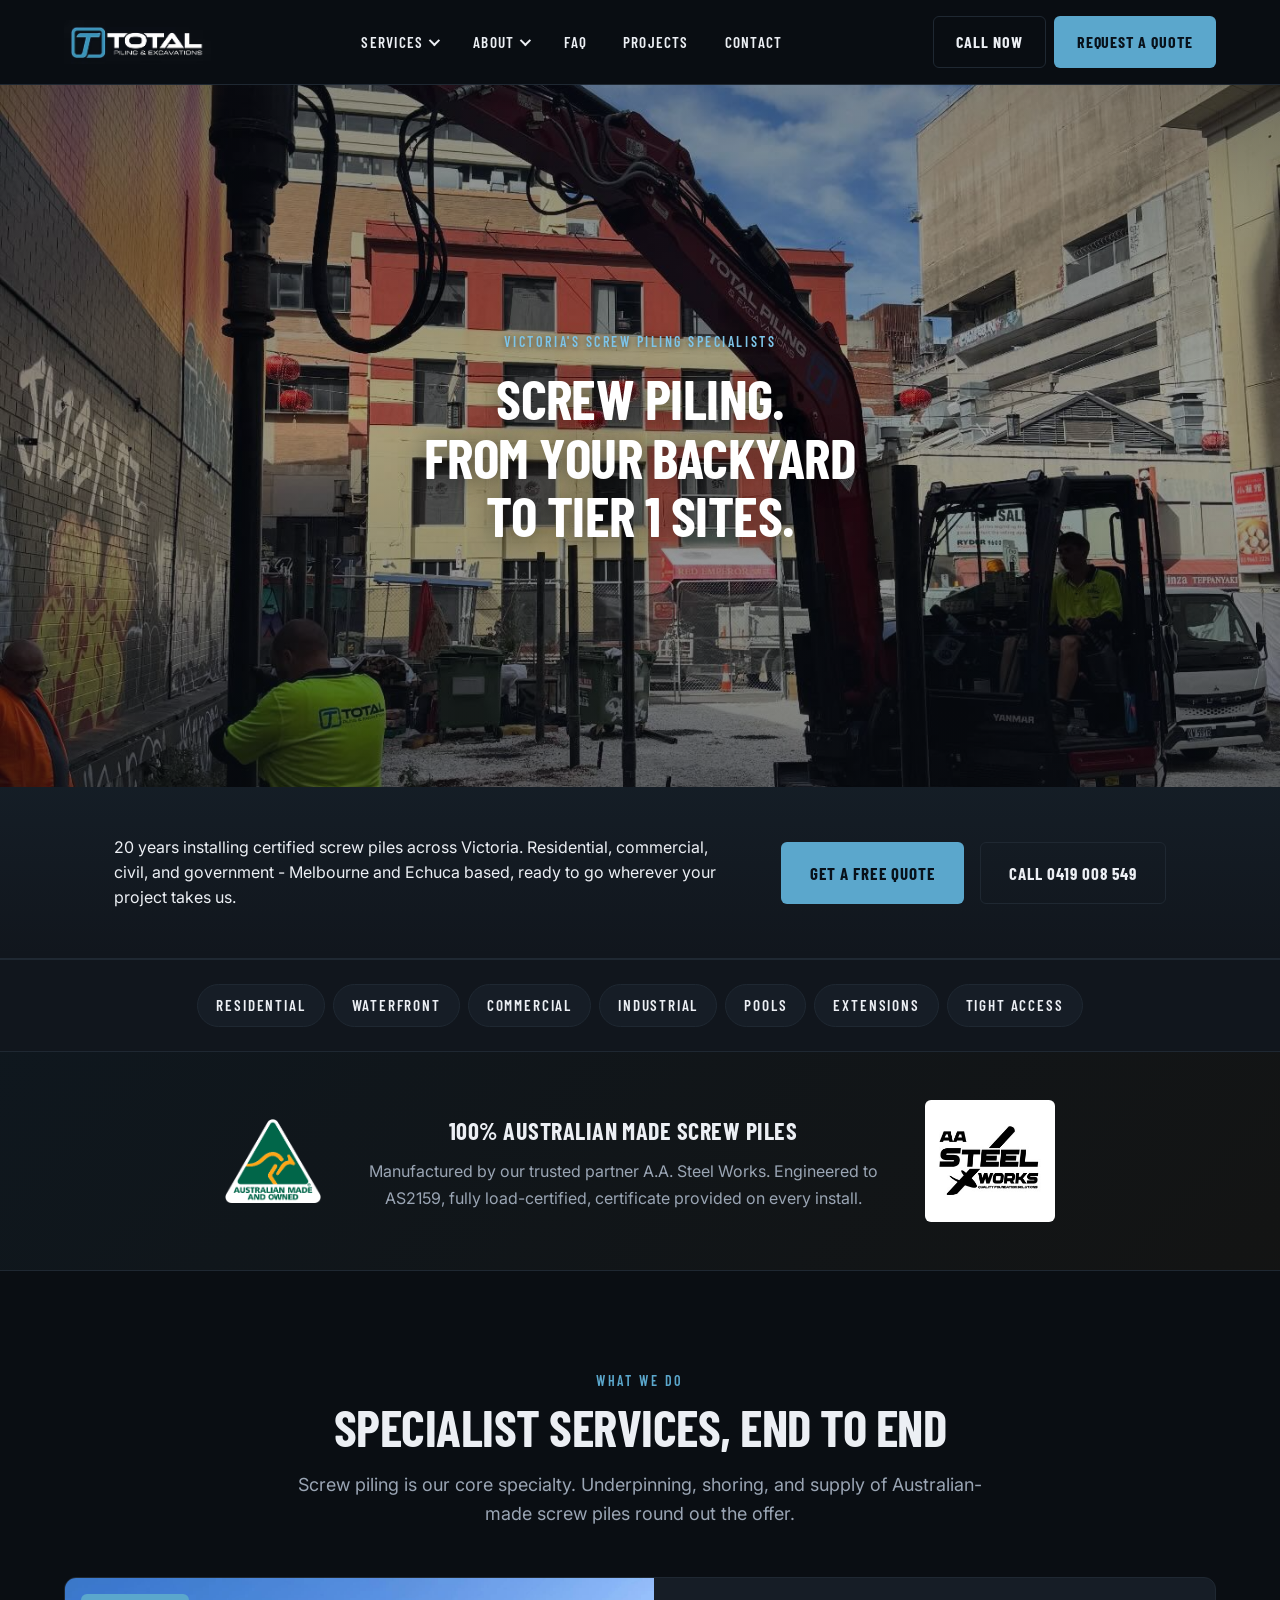
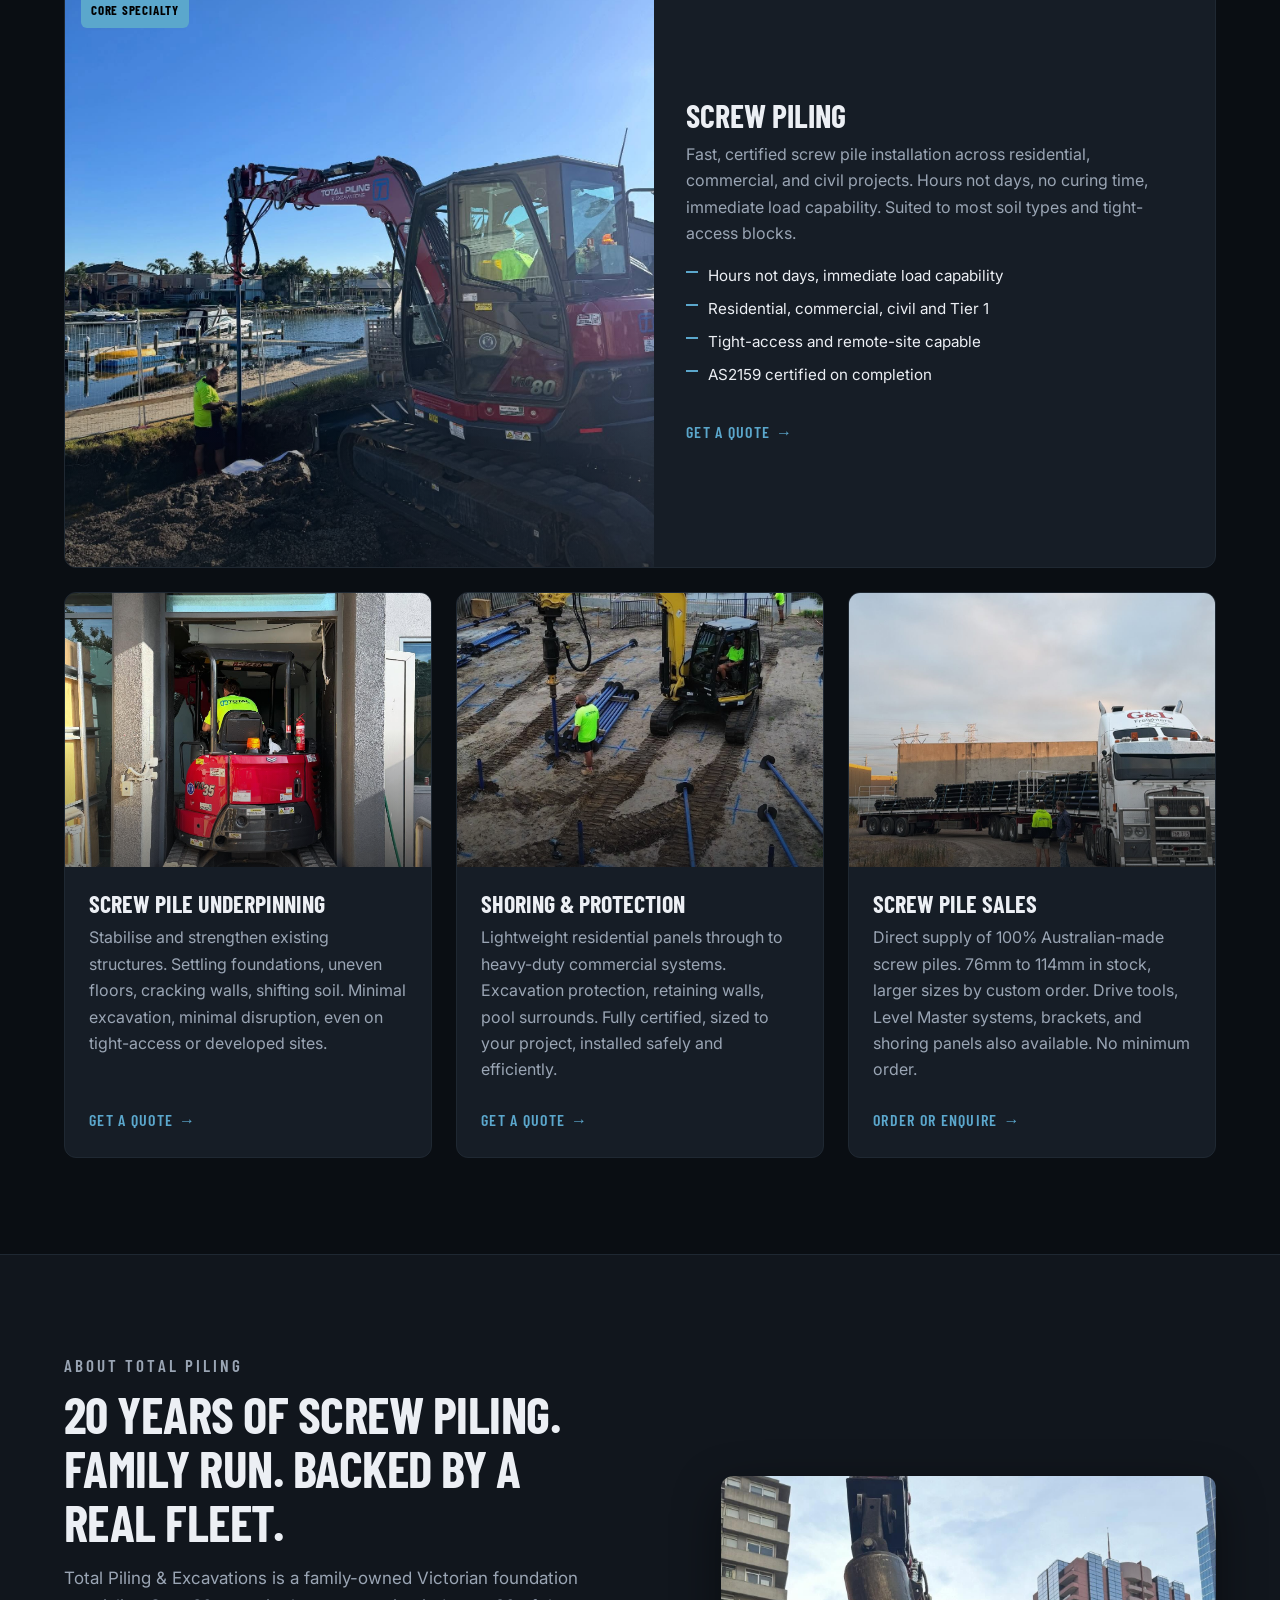
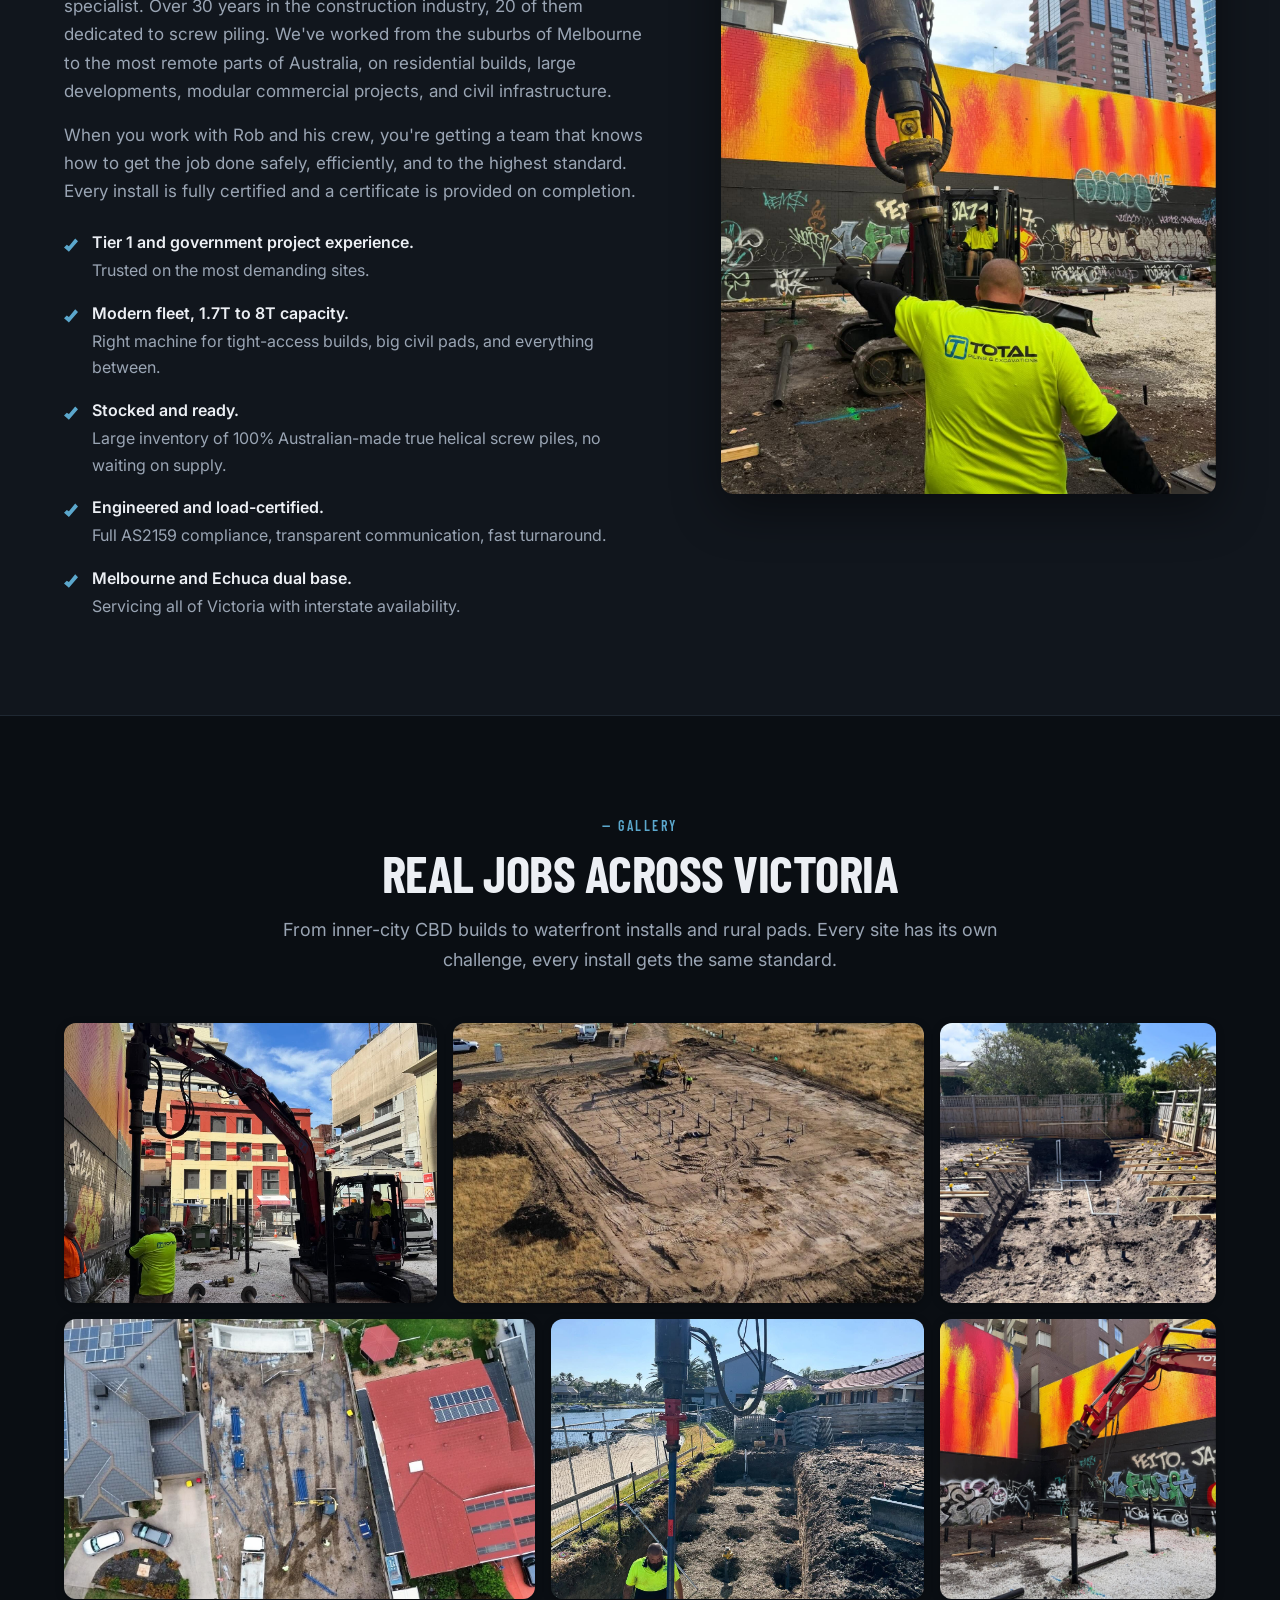
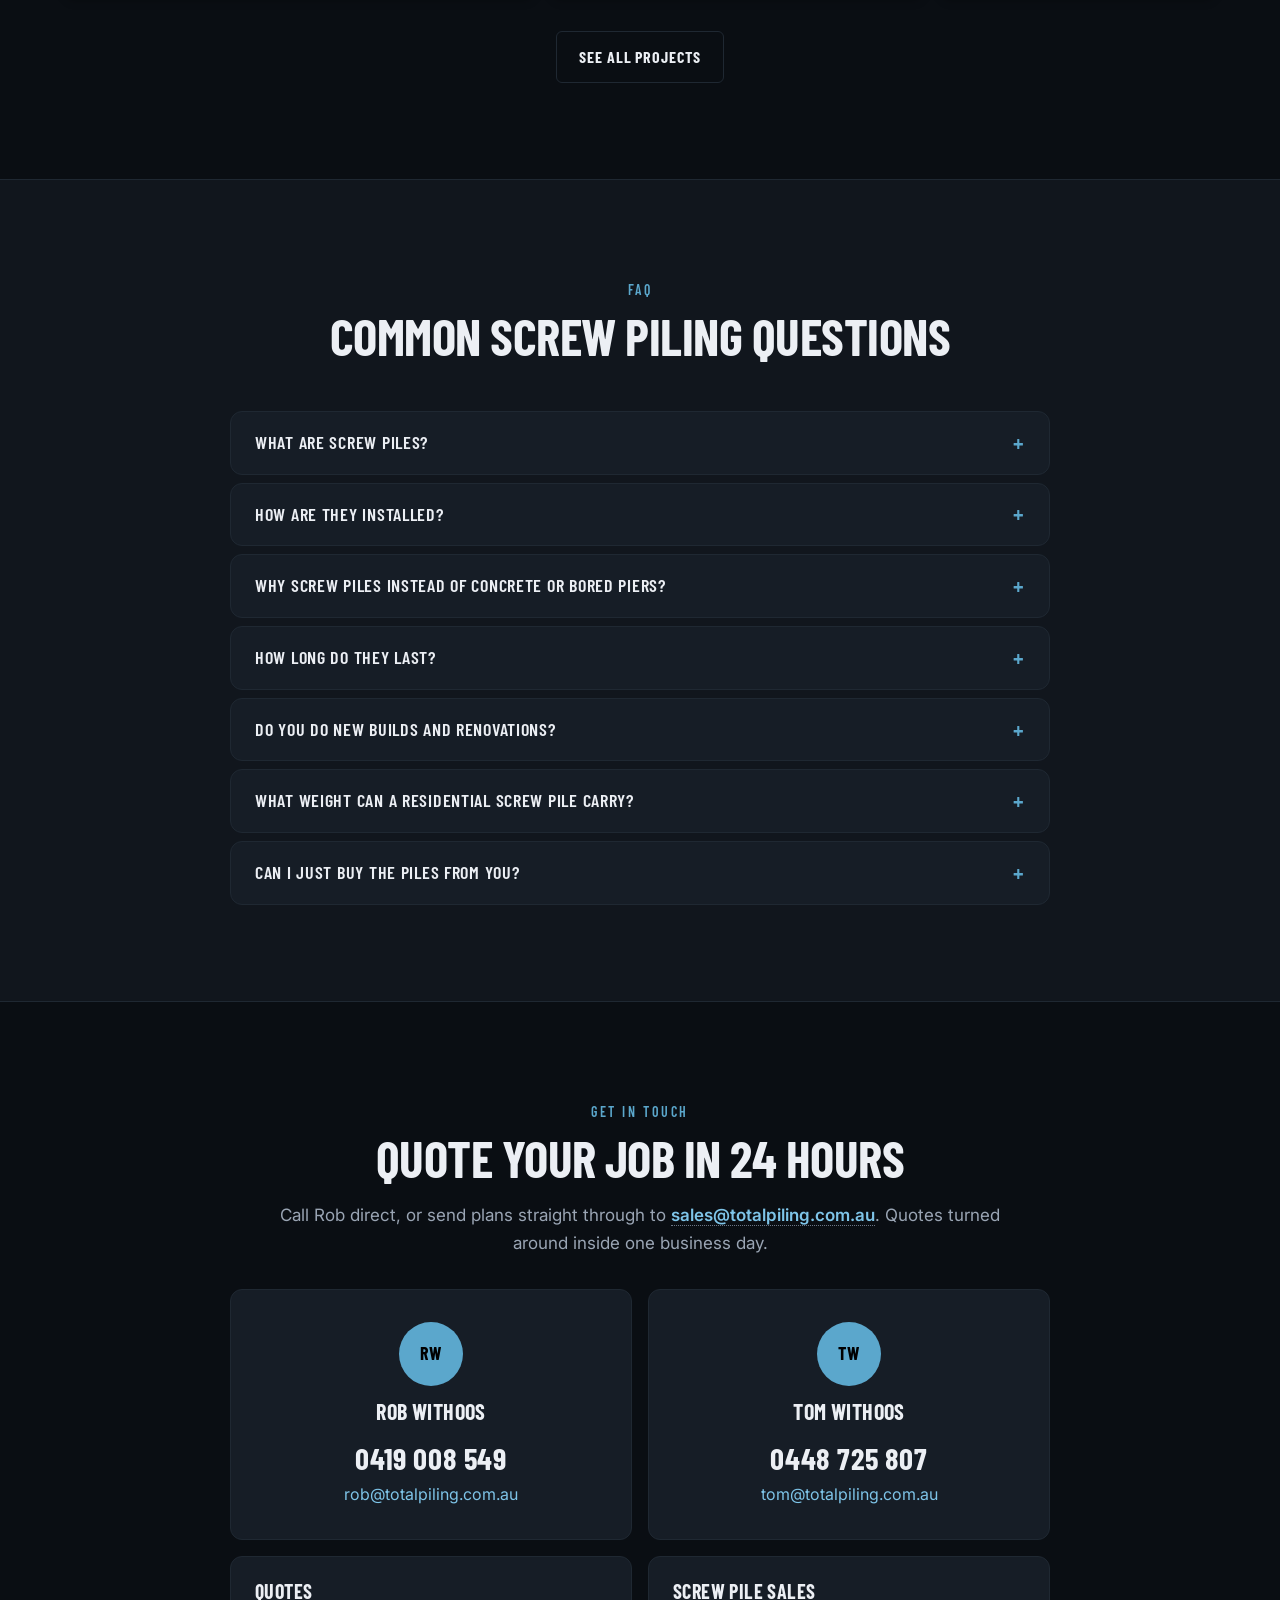
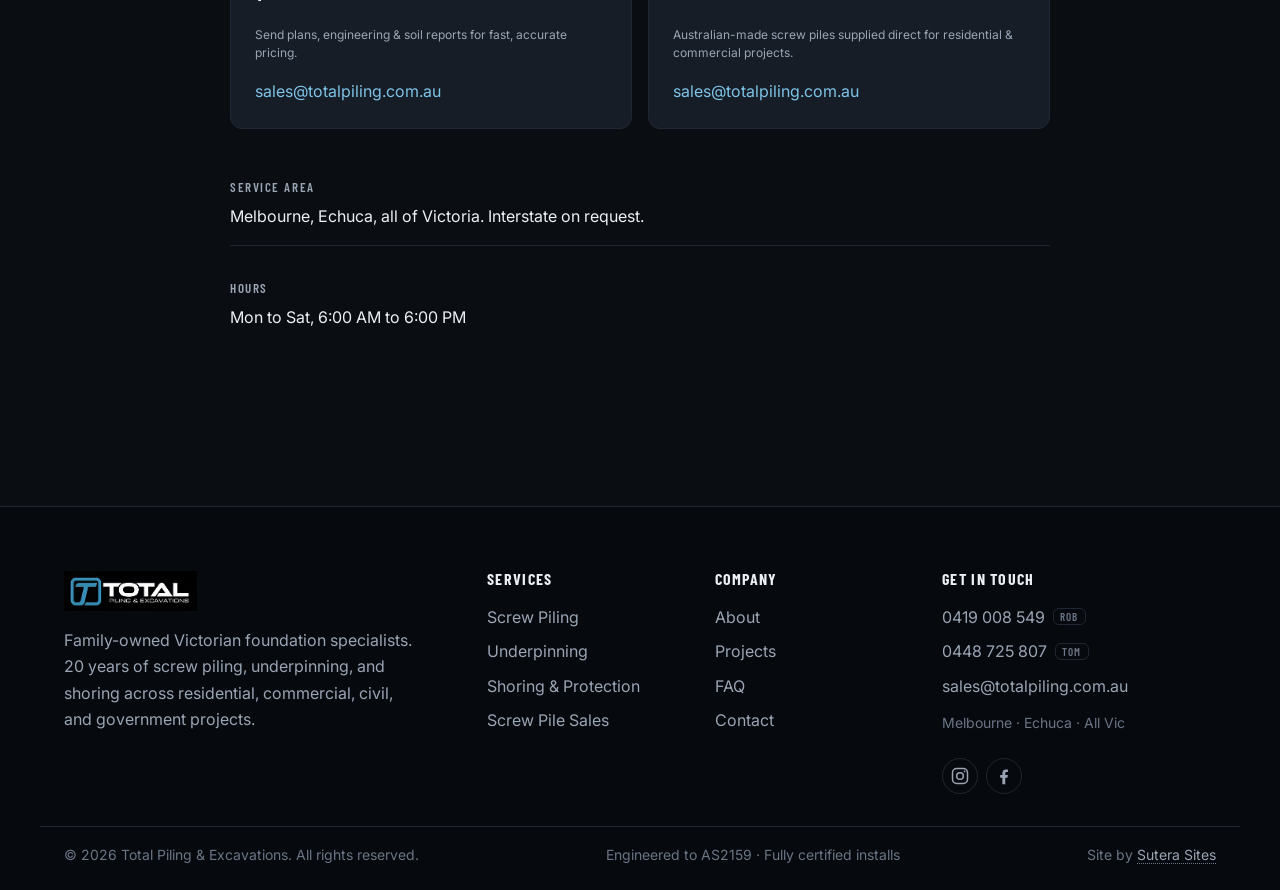
==== commit 111705ce: "Homepage: port unified gallery + lightbox to #projects section - Replace tall/wide grid with 6-tile " ====
--- a/index.html
+++ b/index.html
@@ -376,36 +376,47 @@
   <section id="projects" class="projects">
     <div class="container">
       <header class="section-head">
-        <p class="eyebrow">Recent work</p>
+        <p class="eyebrow">— Gallery</p>
         <h2>Real jobs across Victoria</h2>
         <p class="section-sub">From inner-city CBD builds to waterfront installs and rural pads. Every site has its own challenge, every install gets the same standard.</p>
       </header>
 
       <div class="project-gallery">
-        <figure class="project-tile project-tall">
+        <figure class="project-tile size-md">
           <img src="assets/projects/screw-piling-melbourne-cbd.jpg" alt="Branded Total Piling excavator drilling screw piles on a Melbourne CBD construction site" loading="lazy">
-          <figcaption>Melbourne CBD - commercial</figcaption>
+          <figcaption>Melbourne CBD commercial</figcaption>
+          <a class="tile-link" href="assets/projects/screw-piling-melbourne-cbd.jpg" target="_blank" rel="noopener" aria-label="View full image: Melbourne CBD commercial">Melbourne CBD commercial</a>
         </figure>
-        <figure class="project-tile">
+        <figure class="project-tile size-lg">
+          <img src="assets/projects/screw-piling-rural-aerial-completed.jpg" alt="Aerial view of a completed rural screw pile pad ready for build" loading="lazy">
+          <figcaption>Rural pad completed</figcaption>
+          <a class="tile-link" href="assets/projects/screw-piling-rural-aerial-completed.jpg" target="_blank" rel="noopener" aria-label="View full image: Rural pad completed">Rural pad completed</a>
+        </figure>
+        <figure class="project-tile size-sm">
+          <img src="assets/projects/pool-screw-piles-pit.jpg" alt="Pool excavation pit with screw piles installed around the perimeter" loading="lazy">
+          <figcaption>Pool foundation</figcaption>
+          <a class="tile-link" href="assets/projects/pool-screw-piles-pit.jpg" target="_blank" rel="noopener" aria-label="View full image: Pool foundation">Pool foundation</a>
+        </figure>
+
+        <figure class="project-tile size-lg">
+          <img src="assets/projects/screw-piling-residential-development-aerial.jpg" alt="Aerial of a multi-house residential development with screw piles installed" loading="lazy">
+          <figcaption>Residential development</figcaption>
+          <a class="tile-link" href="assets/projects/screw-piling-residential-development-aerial.jpg" target="_blank" rel="noopener" aria-label="View full image: Residential development">Residential development</a>
+        </figure>
+        <figure class="project-tile size-md">
           <img src="assets/projects/screw-piling-waterfront-drilling.jpg" alt="Screw pile install at a Victorian waterfront residential property" loading="lazy">
           <figcaption>Waterfront residential</figcaption>
+          <a class="tile-link" href="assets/projects/screw-piling-waterfront-drilling.jpg" target="_blank" rel="noopener" aria-label="View full image: Waterfront residential">Waterfront residential</a>
         </figure>
-        <figure class="project-tile">
-          <img src="assets/projects/pool-screw-piles-pit.jpg" alt="Pool excavation pit with screw piles installed around the perimeter" loading="lazy">
-          <figcaption>Pool foundation</figcaption>
-        </figure>
-        <figure class="project-tile project-wide">
-          <img src="assets/projects/screw-piling-rural-aerial-completed.jpg" alt="Aerial view of a completed rural screw pile pad ready for build" loading="lazy">
-          <figcaption>Rural pad - completed</figcaption>
-        </figure>
-        <figure class="project-tile">
+        <figure class="project-tile size-sm">
           <img src="assets/projects/screw-piling-cbd-graffiti-wall.jpg" alt="Total Piling excavator screwing piles at an urban infill site" loading="lazy">
           <figcaption>Urban infill</figcaption>
+          <a class="tile-link" href="assets/projects/screw-piling-cbd-graffiti-wall.jpg" target="_blank" rel="noopener" aria-label="View full image: Urban infill">Urban infill</a>
         </figure>
-        <figure class="project-tile">
-          <img src="assets/projects/screw-piling-residential-development-aerial.jpg" alt="Aerial of a multi-house residential development with screw piles installed" loading="lazy">
-          <figcaption>Residential development</figcaption>
-        </figure>
+      </div>
+
+      <div class="gallery-cta">
+        <a href="/projects.html" class="btn btn-ghost">See all projects</a>
       </div>
     </div>
   </section>
--- a/styles.css
+++ b/styles.css
@@ -580,9 +580,8 @@
 .projects { padding-block: var(--space-8); }
 .project-gallery {
   display: grid;
-  grid-template-columns: repeat(4, 1fr);
-  grid-auto-rows: 220px;
-  grid-auto-flow: dense;
+  grid-template-columns: repeat(12, 1fr);
+  grid-auto-rows: 280px;
   gap: var(--space-3);
 }
 .project-tile {
@@ -591,27 +590,103 @@
   border-radius: var(--radius);
   overflow: hidden;
   background: var(--c-bg-card);
+  box-shadow: var(--shadow-sm);
+  grid-column: span 4;
 }
 .project-tile img { width: 100%; height: 100%; object-fit: cover; transition: transform 600ms var(--ease-out); }
 .project-tile:hover img { transform: scale(1.05); }
 .project-tile figcaption {
-  position: absolute; left: 16px; bottom: 14px;
+  position: absolute;
+  width: 1px; height: 1px;
+  padding: 0; margin: -1px;
+  overflow: hidden; clip: rect(0, 0, 0, 0);
+  white-space: nowrap; border: 0;
+}
+.project-tile .tile-link {
+  position: absolute; inset: 0; z-index: 3;
+  text-indent: -9999px; overflow: hidden;
+  border-radius: inherit;
+}
+.project-tile .tile-link:focus-visible {
+  outline: 3px solid var(--c-accent);
+  outline-offset: -3px;
+}
+.project-tile.size-sm { grid-column: span 3; }
+.project-tile.size-md { grid-column: span 4; }
+.project-tile.size-lg { grid-column: span 5; }
+/* legacy modifier compatibility - safe defaults if used elsewhere */
+.project-tall { grid-row: span 2; }
+.project-wide { grid-column: span 6; }
+.gallery-cta { display: flex; justify-content: center; margin-top: var(--space-5); }
+
+/* ---------- Lightbox ---------- */
+body.lightbox-open { overflow: hidden; }
+.lightbox {
+  position: fixed; inset: 0; z-index: 9998;
+  background: rgba(0, 0, 0, 0.93);
+  display: flex; align-items: center; justify-content: center;
+  padding: clamp(16px, 4vw, 48px);
+  opacity: 0; visibility: hidden;
+  transition: opacity 200ms var(--ease-out), visibility 200ms var(--ease-out);
+}
+.lightbox.is-open { opacity: 1; visibility: visible; }
+.lightbox-stage {
+  position: relative;
+  max-width: min(1400px, 100%);
+  max-height: 100%;
+  display: flex; flex-direction: column; align-items: center; gap: var(--space-2);
+}
+.lightbox-image {
+  max-width: 100%;
+  max-height: calc(100vh - 140px);
+  width: auto; height: auto;
+  object-fit: contain;
+  border-radius: var(--radius-sm);
+  box-shadow: 0 30px 80px rgba(0, 0, 0, 0.6);
+  background: var(--c-bg-card);
+}
+.lightbox-caption {
   font-family: 'Barlow Condensed', sans-serif;
   font-weight: 600;
   text-transform: uppercase;
   letter-spacing: 0.08em;
-  font-size: 0.875rem;
+  font-size: 0.95rem;
+  color: rgba(255, 255, 255, 0.85);
+  text-align: center;
+  margin: 0;
+}
+.lightbox-counter {
+  font-family: 'Inter', sans-serif;
+  font-size: 0.8rem;
+  color: rgba(255, 255, 255, 0.55);
+  letter-spacing: 0.04em;
+}
+.lightbox-btn {
+  position: absolute;
+  background: rgba(255, 255, 255, 0.08);
   color: #fff;
-  text-shadow: 0 2px 8px rgba(0,0,0,0.7);
-  z-index: 2;
-}
-.project-tile::after {
-  content: ""; position: absolute; inset: 0;
-  background: linear-gradient(180deg, transparent 55%, rgba(0,0,0,0.7) 100%);
-  pointer-events: none; z-index: 1;
-}
-.project-tall { grid-row: span 2; }
-.project-wide { grid-column: span 2; }
+  border: 1px solid rgba(255, 255, 255, 0.15);
+  width: 48px; height: 48px;
+  border-radius: 50%;
+  display: inline-flex; align-items: center; justify-content: center;
+  cursor: pointer;
+  transition: background 150ms var(--ease-out), border-color 150ms var(--ease-out), transform 150ms var(--ease-out);
+  padding: 0;
+}
+.lightbox-btn:hover { background: rgba(255, 255, 255, 0.18); border-color: rgba(255, 255, 255, 0.35); }
+.lightbox-btn:focus-visible { outline: 2px solid var(--c-accent); outline-offset: 2px; }
+.lightbox-btn svg { width: 22px; height: 22px; }
+.lightbox-close { top: 20px; right: 20px; }
+.lightbox-prev { left: 20px; top: 50%; transform: translateY(-50%); }
+.lightbox-next { right: 20px; top: 50%; transform: translateY(-50%); }
+.lightbox-prev:hover { transform: translateY(-50%) scale(1.06); }
+.lightbox-next:hover { transform: translateY(-50%) scale(1.06); }
+@media (max-width: 760px) {
+  .lightbox-prev { left: 8px; }
+  .lightbox-next { right: 8px; }
+  .lightbox-close { top: 12px; right: 12px; }
+  .lightbox-image { max-height: calc(100vh - 160px); }
+}
 
 /* ---------- Orders / Sales ---------- */
 .orders {
@@ -1160,7 +1235,8 @@
 @media (max-width: 980px) {
   .about-grid, .contact-grid, .orders-grid { grid-template-columns: 1fr; gap: var(--space-5); }
   .footer-grid { grid-template-columns: 1fr 1fr; }
-  .project-gallery { grid-template-columns: repeat(2, 1fr); grid-auto-rows: 180px; }
+  .project-gallery { grid-template-columns: repeat(2, 1fr); grid-auto-rows: 200px; }
+  .project-tile, .project-tile.size-sm, .project-tile.size-md, .project-tile.size-lg { grid-column: span 1; }
   .project-wide { grid-column: span 2; }
   .project-tall { grid-row: span 1; }
   .orders-image { aspect-ratio: 16 / 10; max-height: 360px; }
@@ -1192,7 +1268,8 @@
   .footer-grid { grid-template-columns: 1fr; }
   .trust-band-inner { flex-direction: column; gap: var(--space-4); }
   .trust-copy { text-align: center; }
-  .project-gallery { grid-template-columns: 1fr; grid-auto-rows: 220px; }
+  .project-gallery { grid-template-columns: 1fr; grid-auto-rows: 240px; }
+  .project-tile, .project-tile.size-sm, .project-tile.size-md, .project-tile.size-lg { grid-column: span 1; }
   .project-wide { grid-column: span 1; }
   .footer-bottom { justify-content: center; text-align: center; }
   .service-grid-3 { grid-template-columns: 1fr; }
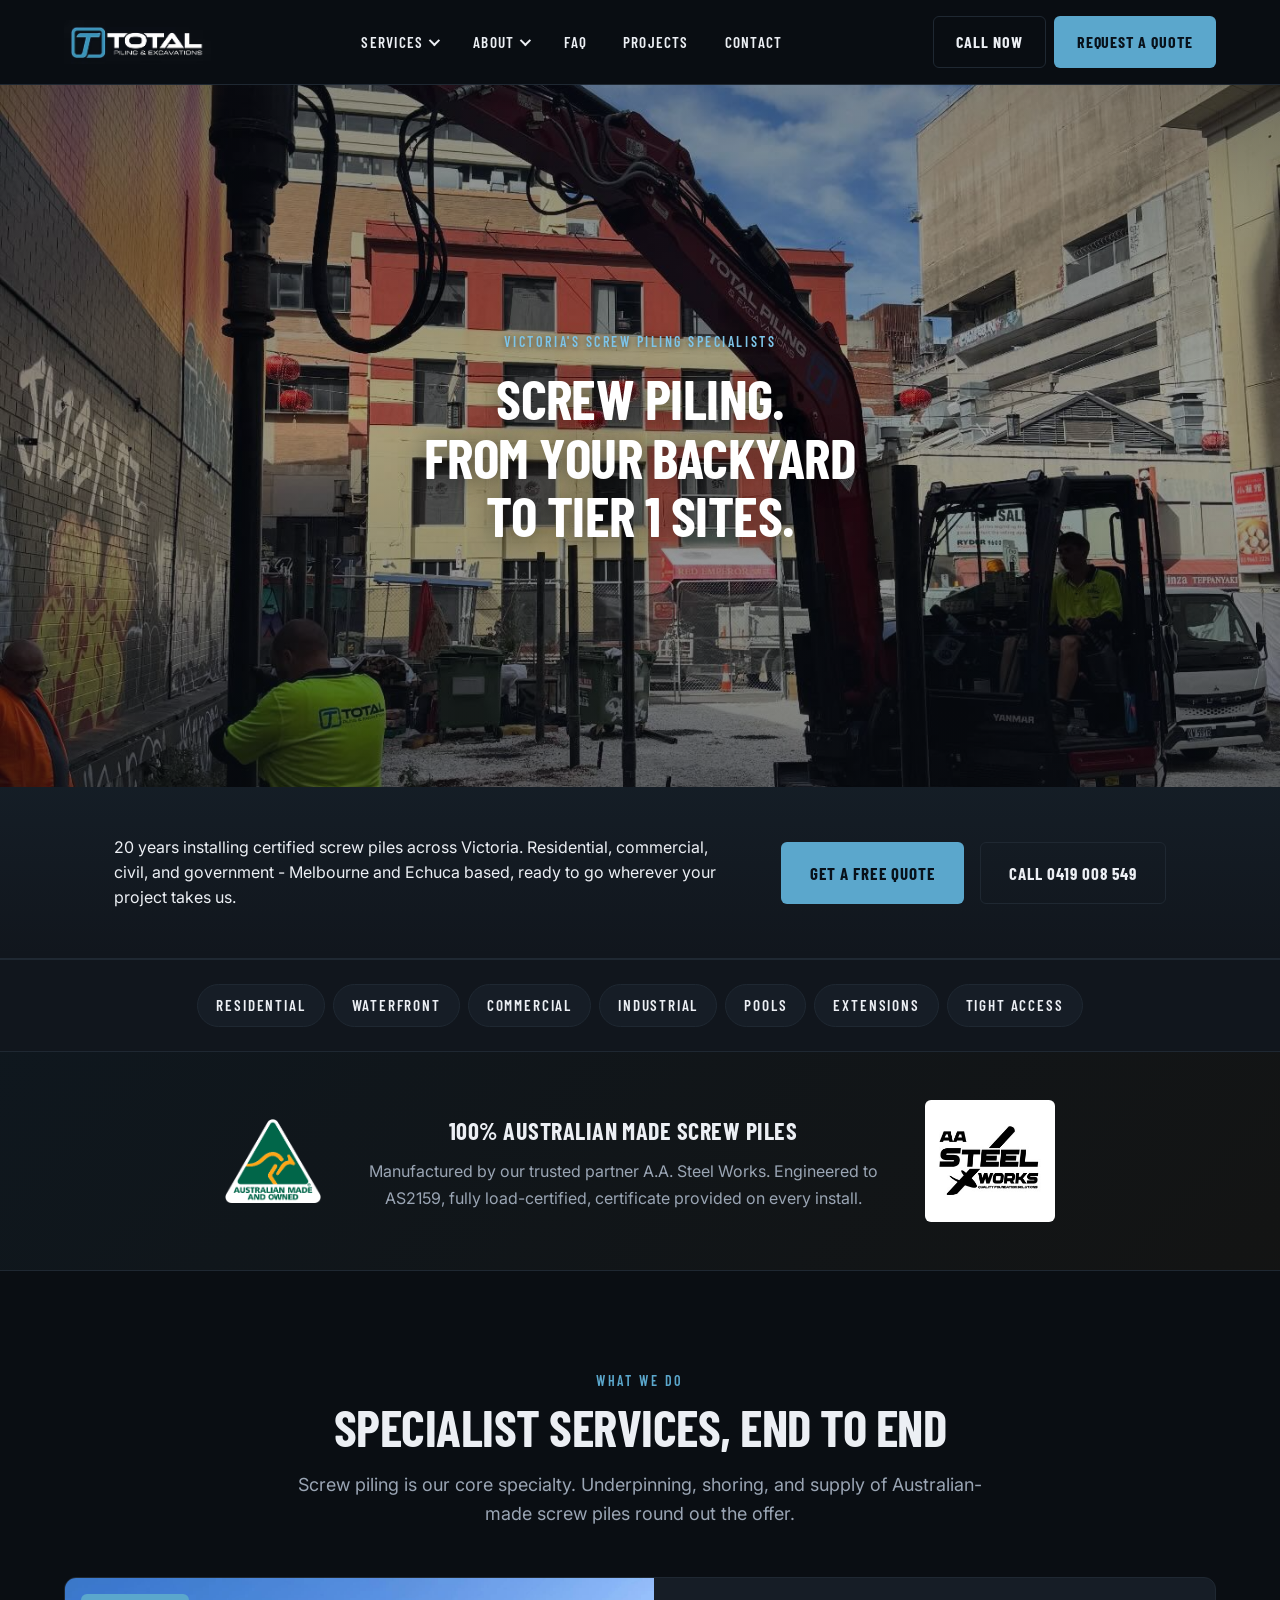
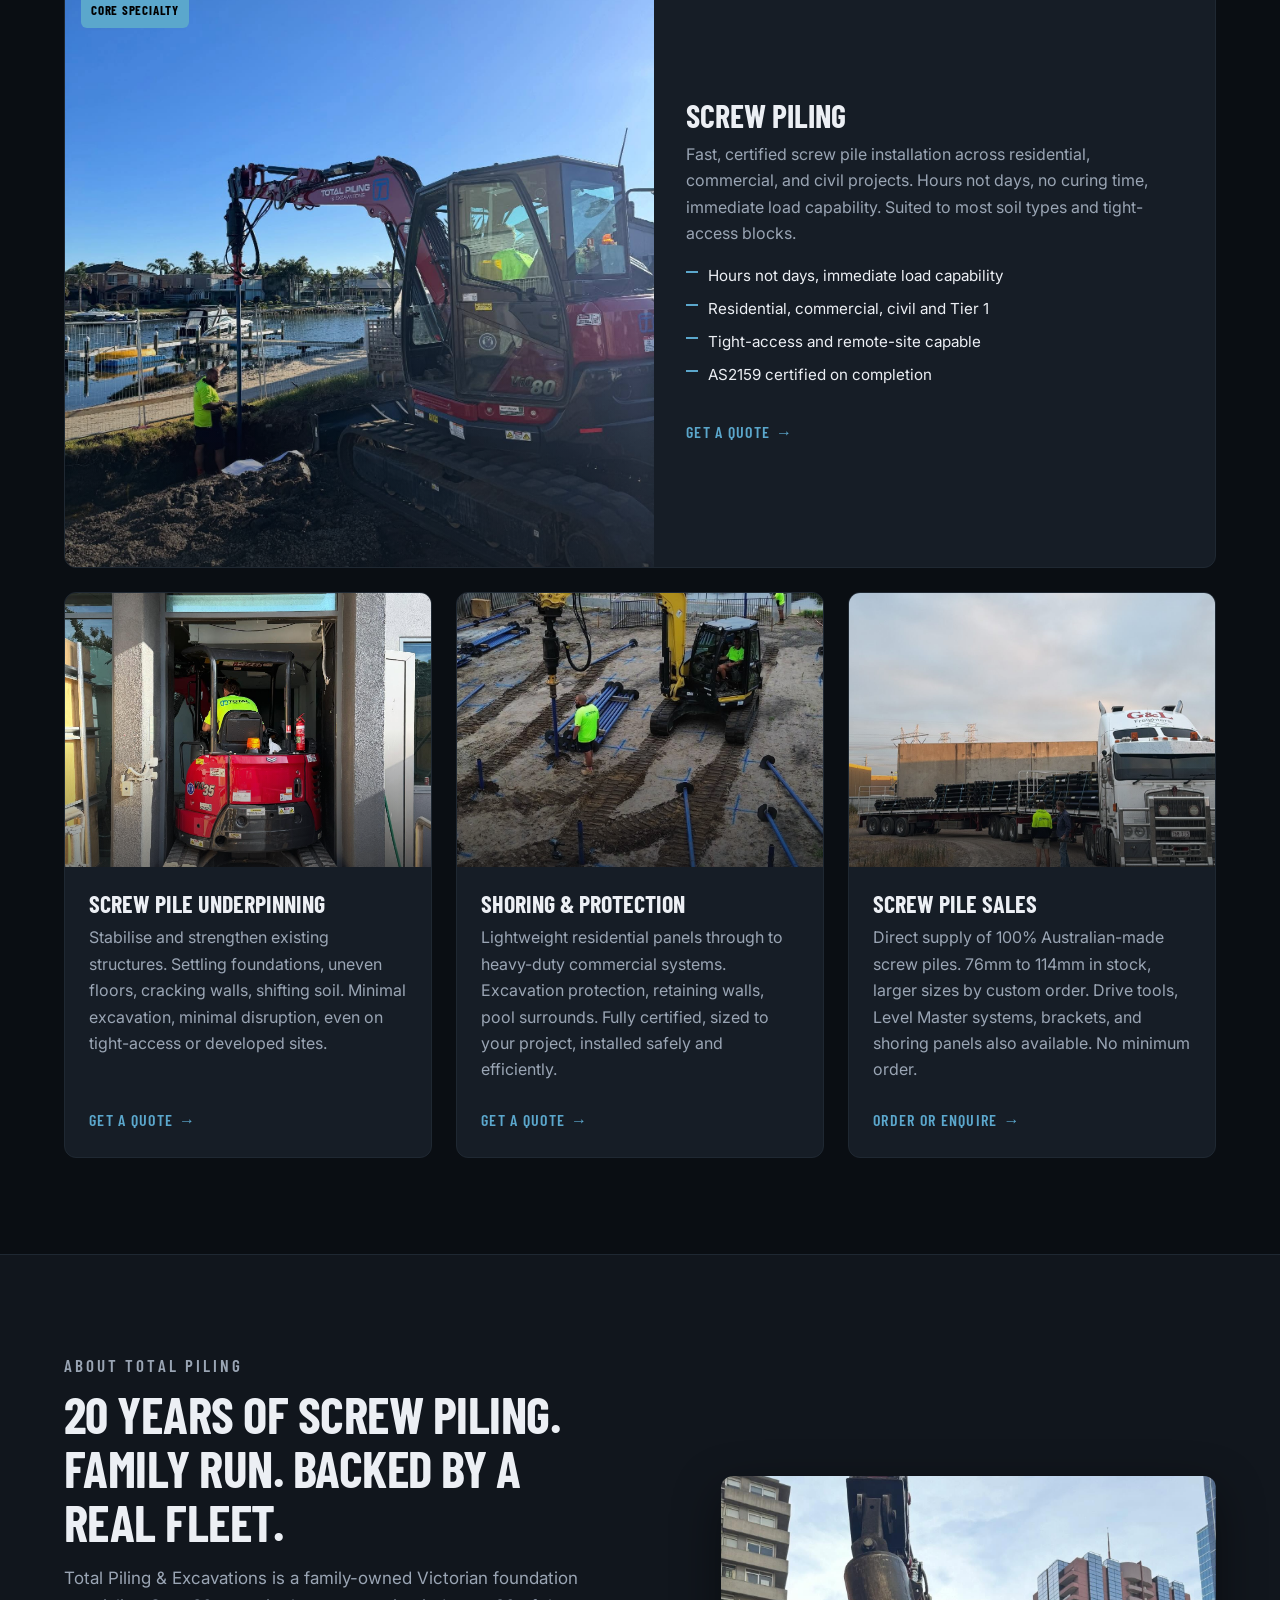
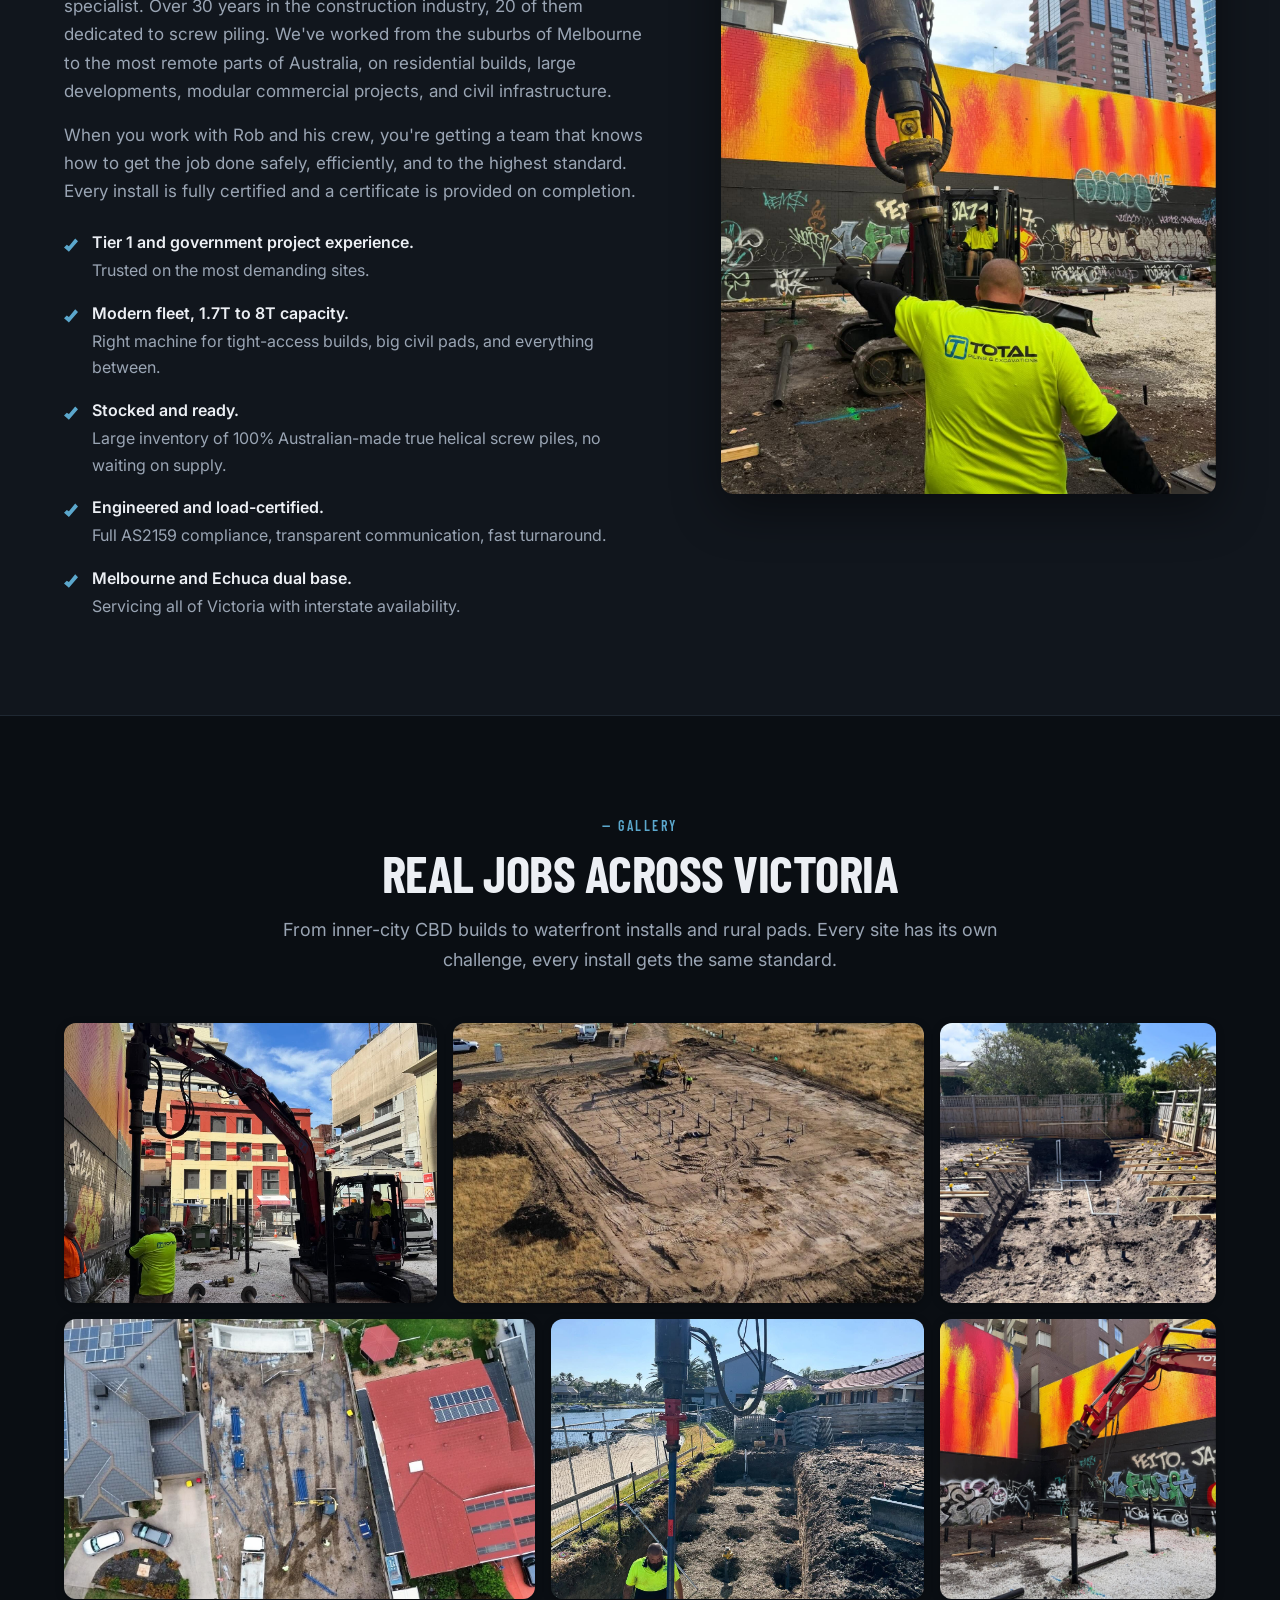
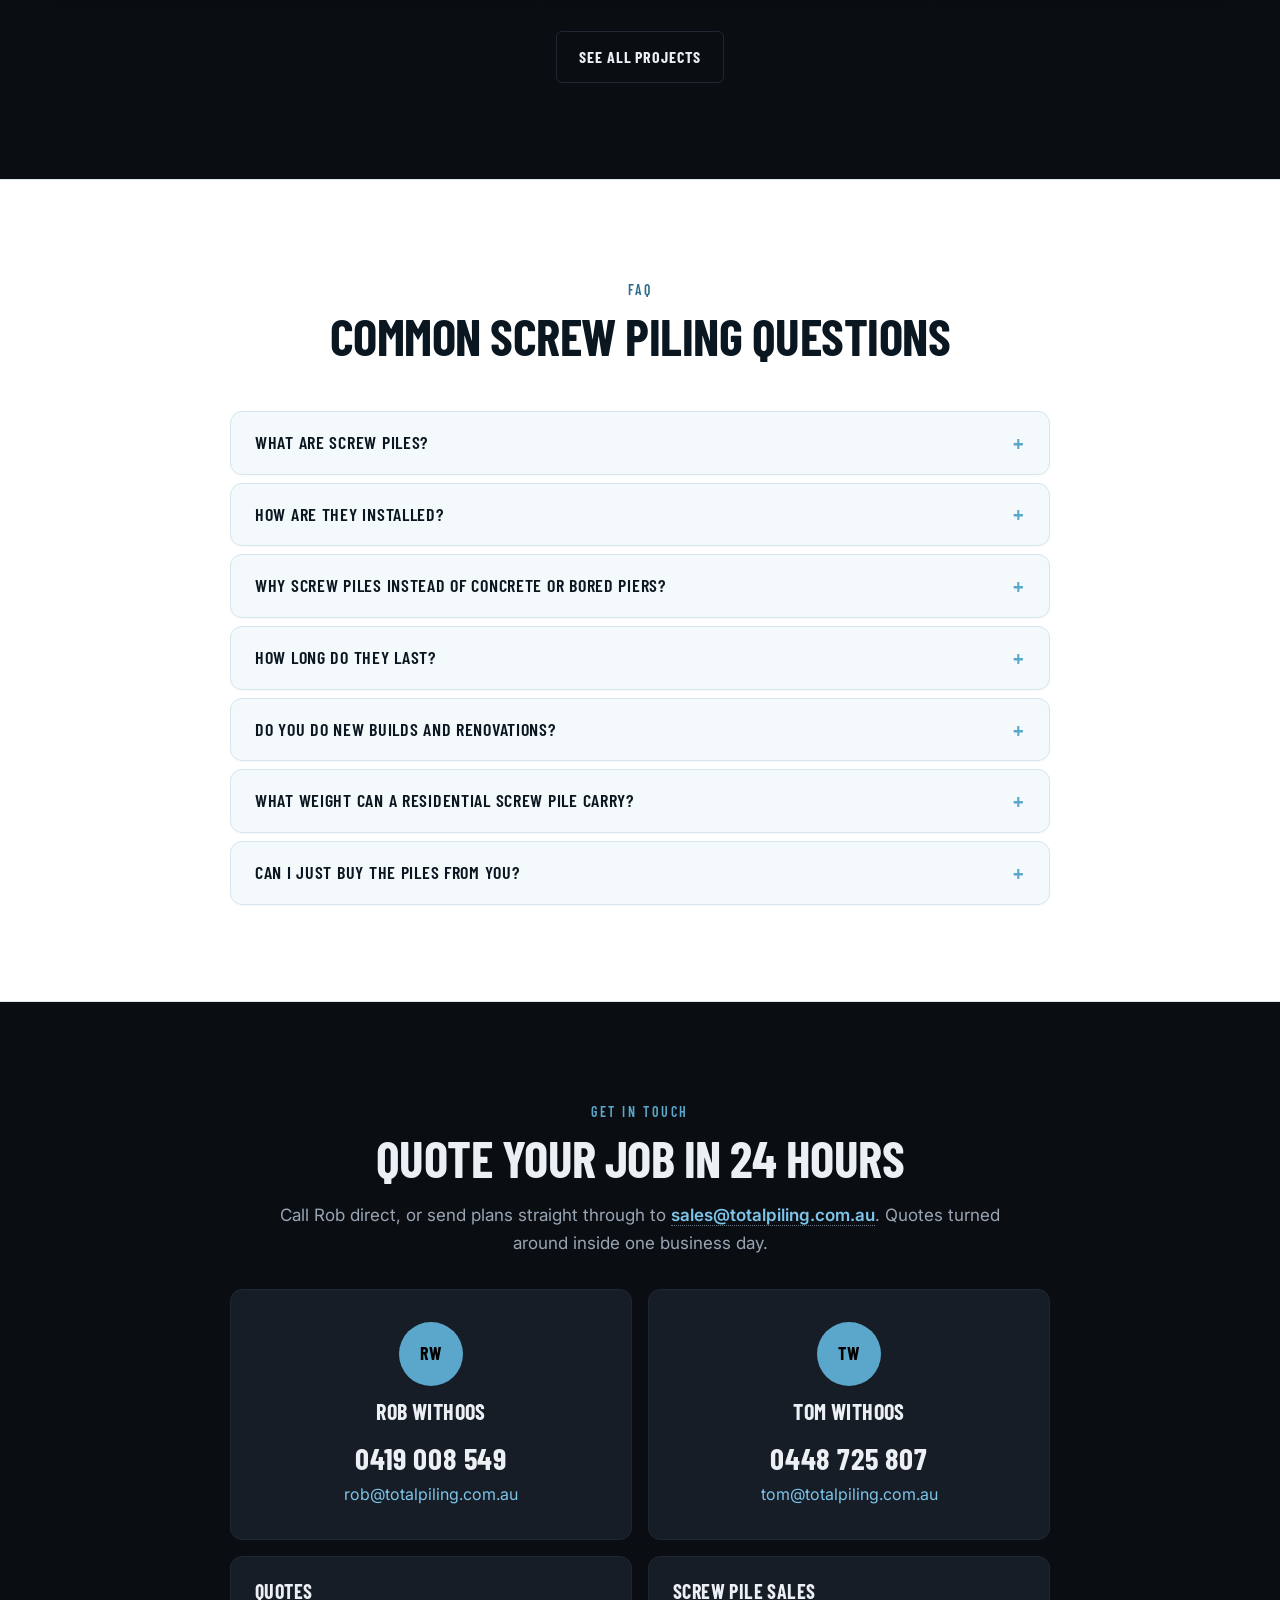
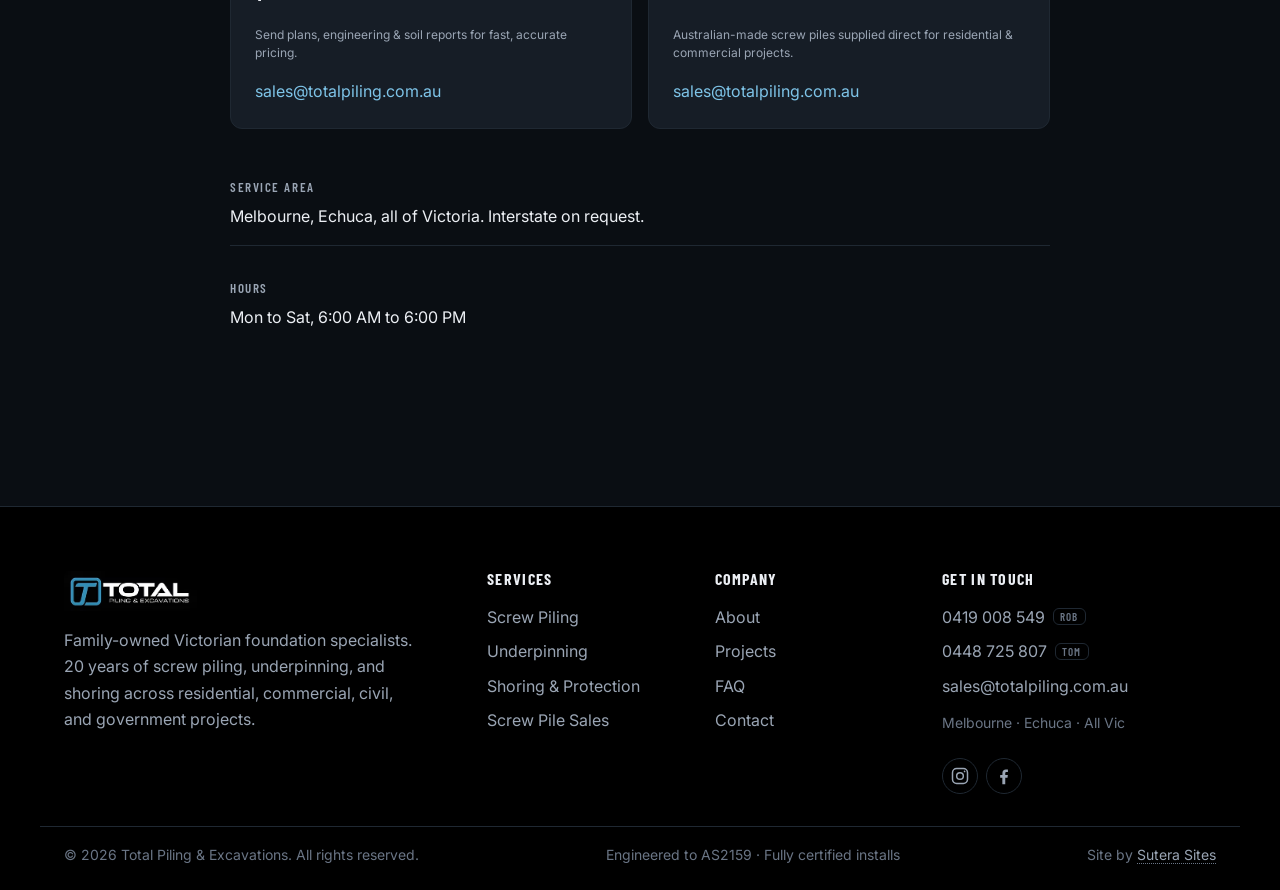
==== commit 5689ef27: "Homepage FAQ light theme + fix screw-piling gallery formatting FAQ: - Add .faq-light variant: white " ====
--- a/index.html
+++ b/index.html
@@ -421,7 +421,7 @@
     </div>
   </section>
 
-  <section id="faq" class="faq">
+  <section id="faq" class="faq faq-light">
     <div class="container">
       <header class="section-head">
         <p class="eyebrow">FAQ</p>
--- a/styles.css
+++ b/styles.css
@@ -804,6 +804,29 @@
 .faq details[open] summary::after { content: "−"; }
 .faq details p { color: var(--c-text-muted); margin: var(--space-3) 0 0; }
 
+/* FAQ light theme - applied to homepage #faq section */
+.faq.faq-light {
+  background: #ffffff;
+  border-block: 1px solid #DBE7EE;
+}
+.faq.faq-light .section-head .eyebrow { color: var(--c-brand-deep); }
+.faq.faq-light .section-head h2 { color: #0A1620; }
+.faq.faq-light .section-head .section-sub { color: #4A5763; }
+.faq.faq-light details {
+  background: #F4F9FC;
+  border: 1px solid #D5E6EF;
+  box-shadow: 0 1px 2px rgba(43, 106, 138, 0.04);
+}
+.faq.faq-light details:hover { border-color: var(--c-brand); }
+.faq.faq-light details[open] {
+  background: #ffffff;
+  border-color: var(--c-brand);
+  box-shadow: 0 4px 16px rgba(43, 106, 138, 0.08);
+}
+.faq.faq-light summary { color: #0A1620; }
+.faq.faq-light summary::after { color: var(--c-brand); }
+.faq.faq-light details p { color: #3B4A57; }
+
 /* ---------- Contact ---------- */
 .contact { padding-block: var(--space-8); }
 .contact-grid {
@@ -951,7 +974,7 @@
 .form-fineprint { color: var(--c-text-faint); font-size: 0.8125rem; margin: 0; text-align: center; }
 
 /* ---------- Footer ---------- */
-.site-footer { background: #06090D; border-top: 1px solid var(--c-border); padding-block: var(--space-7) var(--space-4); margin-top: var(--space-7); }
+.site-footer { background: #000; border-top: 1px solid var(--c-border); padding-block: var(--space-7) var(--space-4); margin-top: var(--space-7); }
 .footer-grid { display: grid; grid-template-columns: 2fr 1fr 1fr 1.4fr; gap: var(--space-5); padding-bottom: var(--space-5); border-bottom: 1px solid var(--c-border); }
 .footer-brand p { color: var(--c-text-muted); margin-top: var(--space-3); max-width: 360px; }
 .footer-logo { height: 40px; width: auto; }
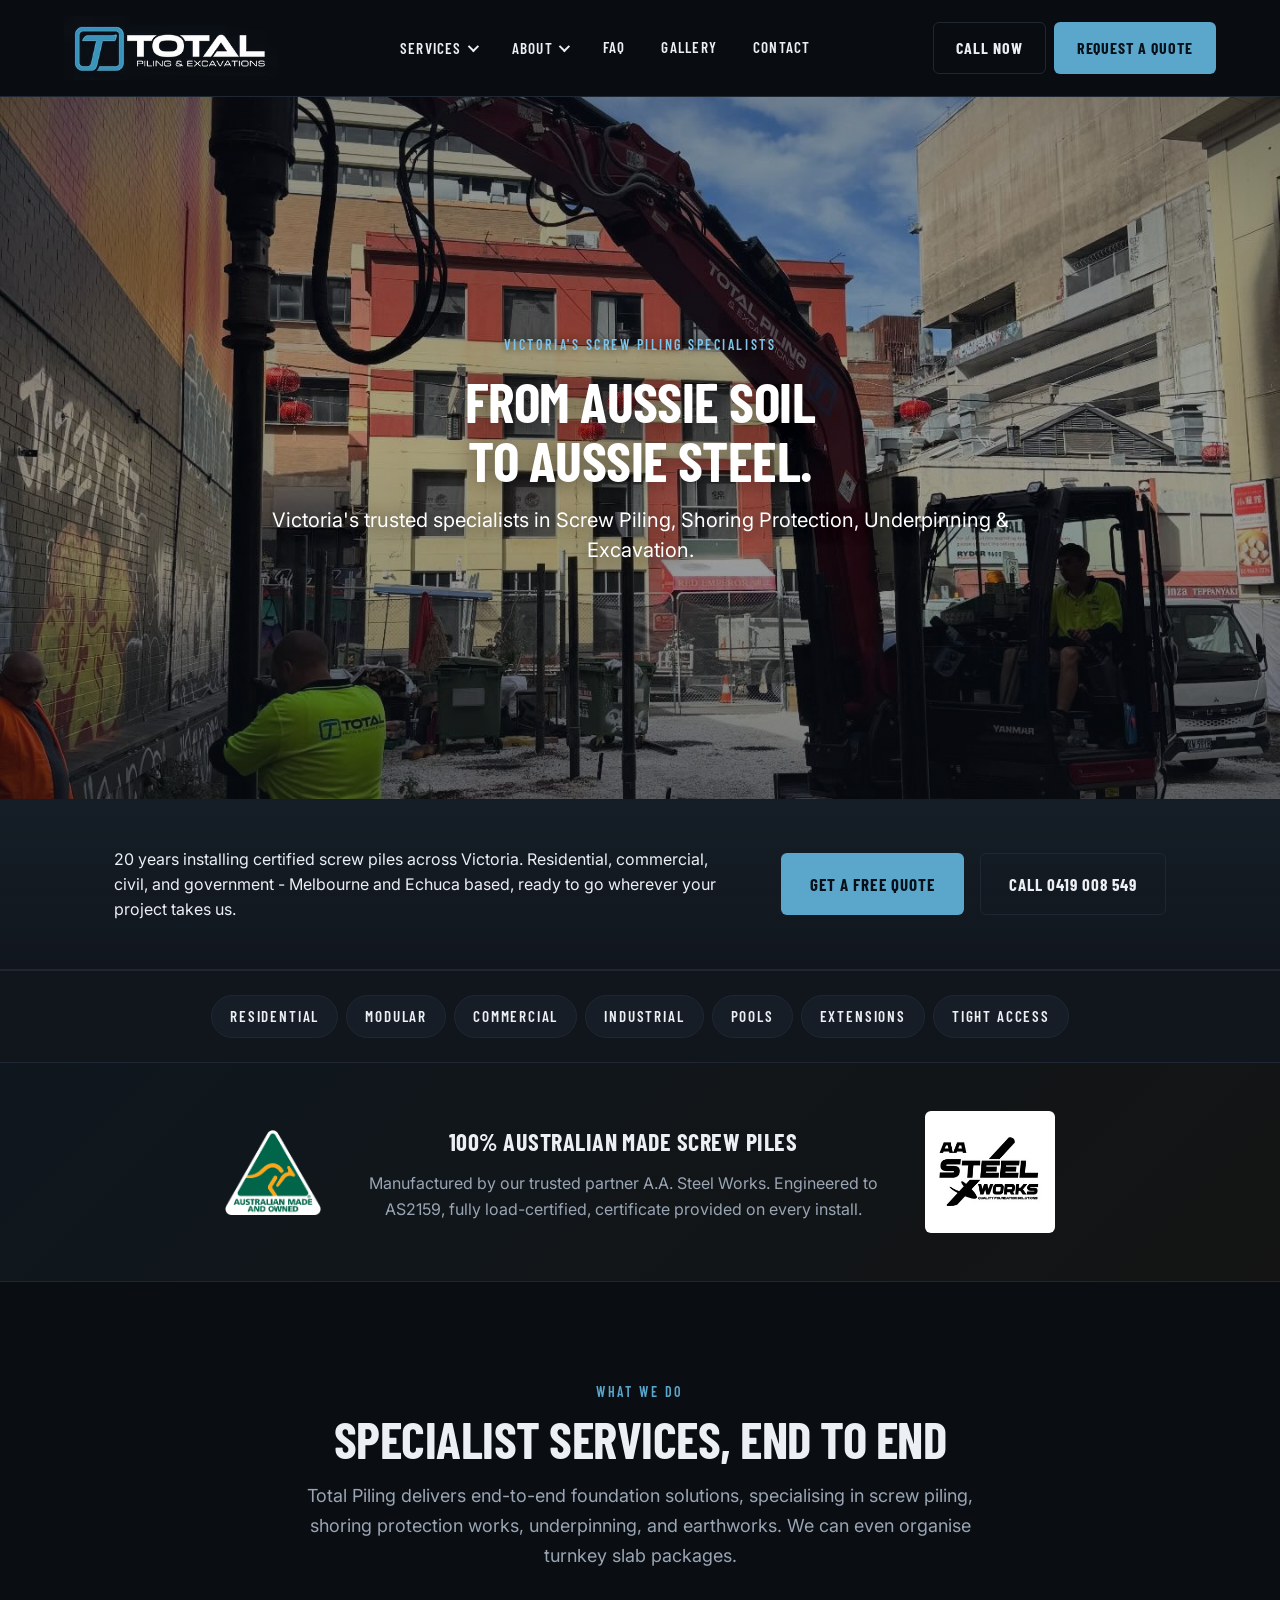
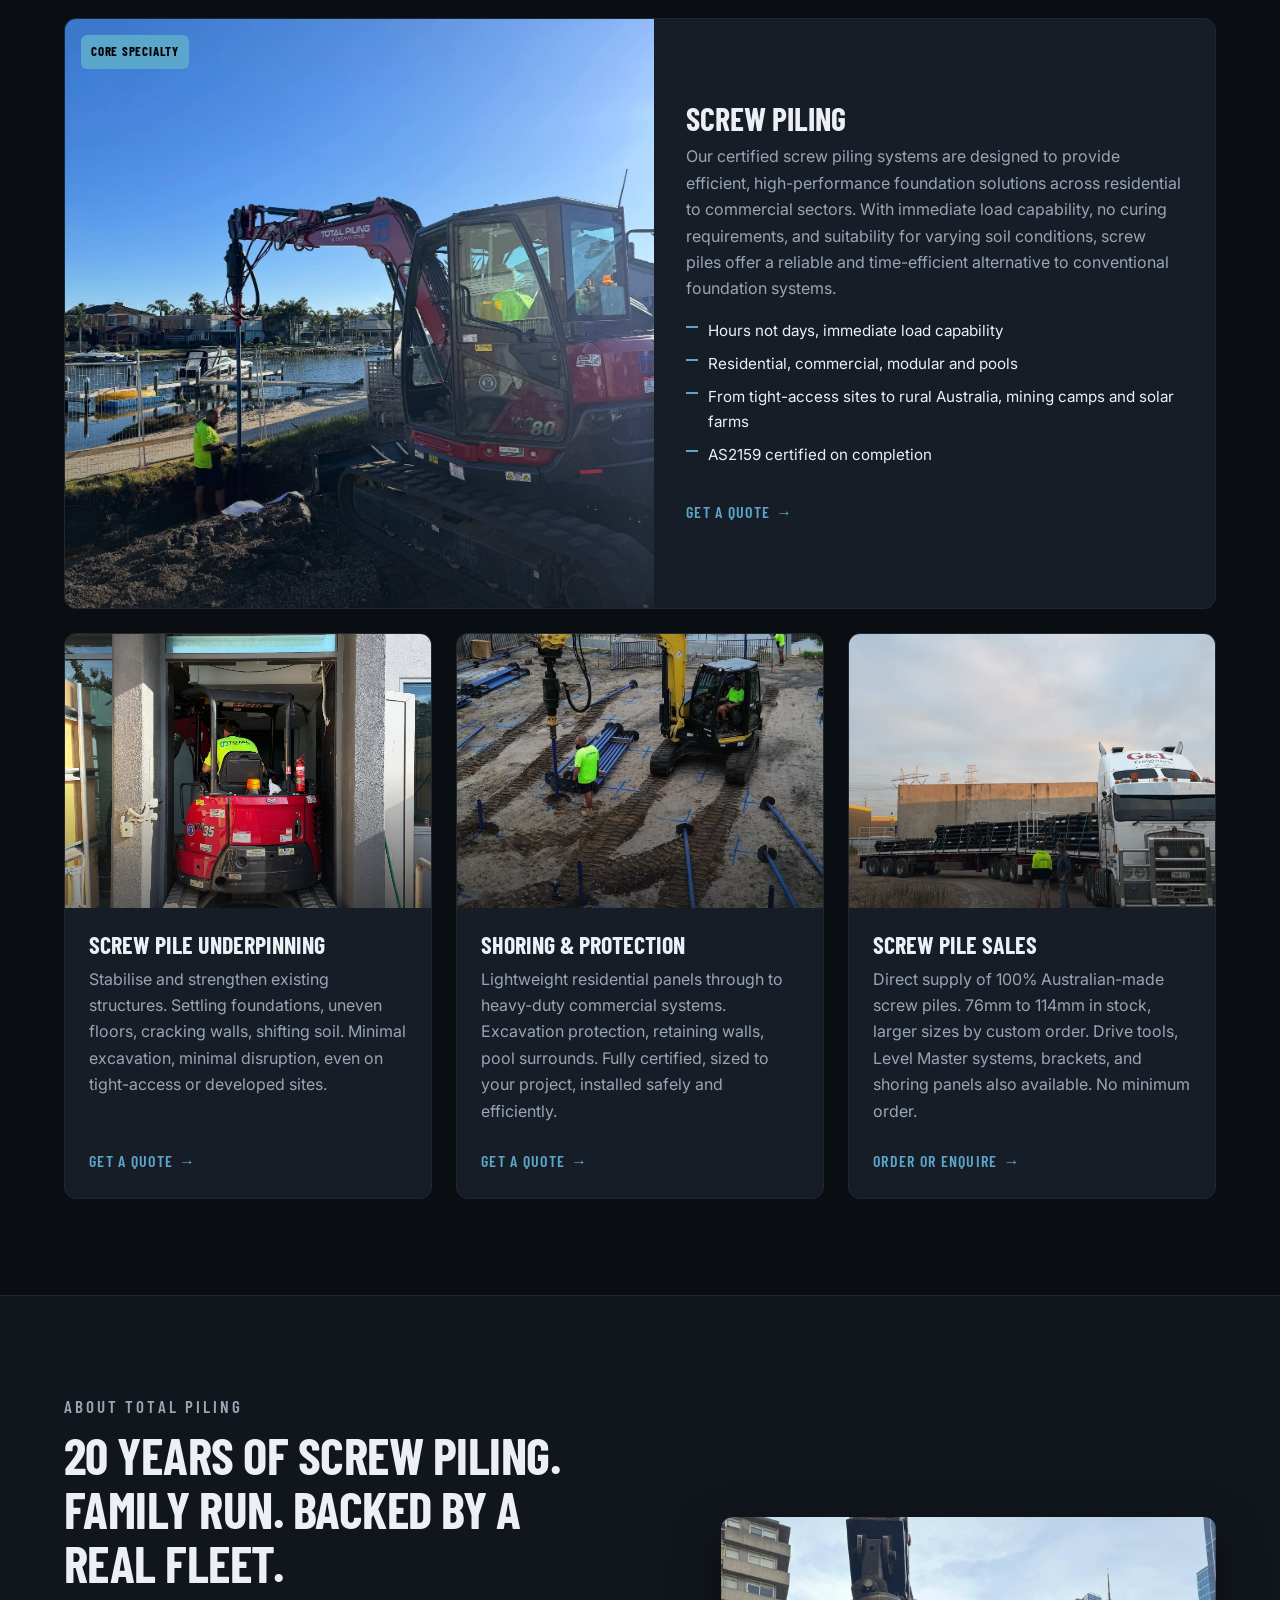
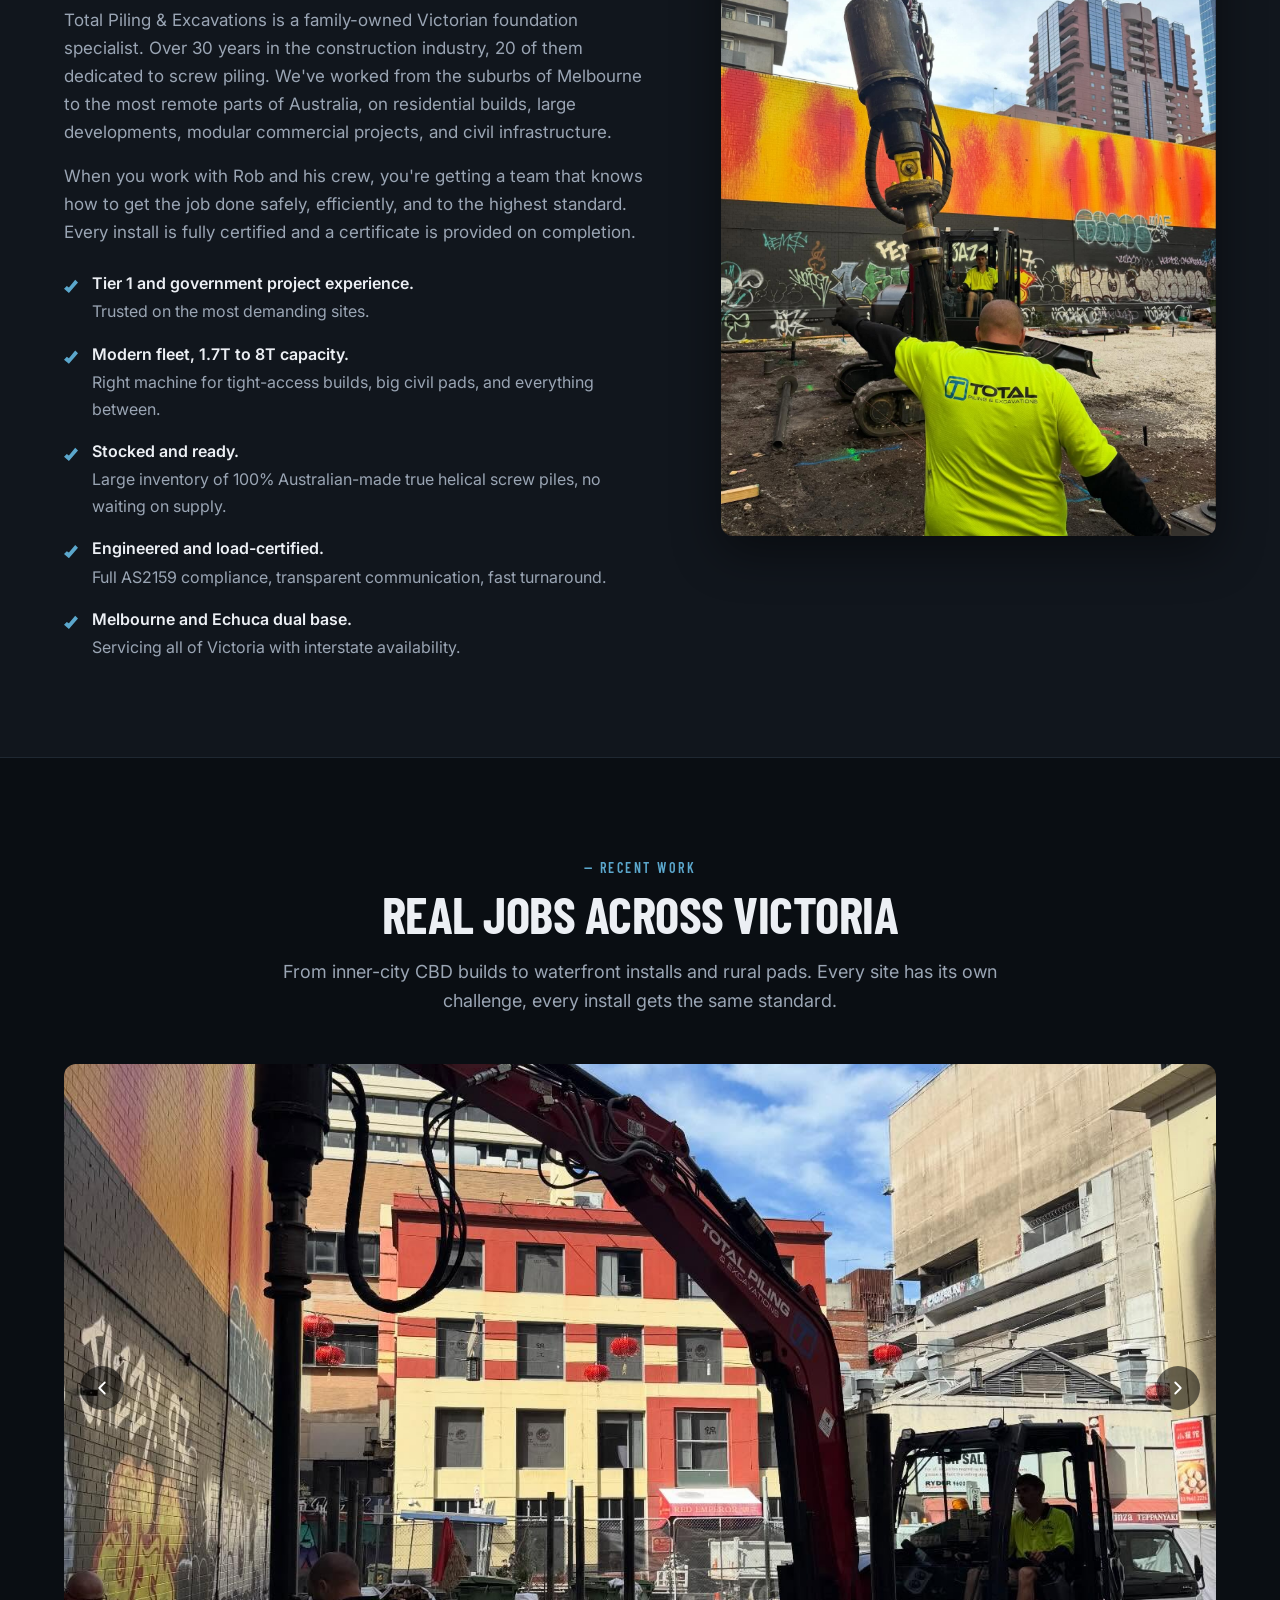
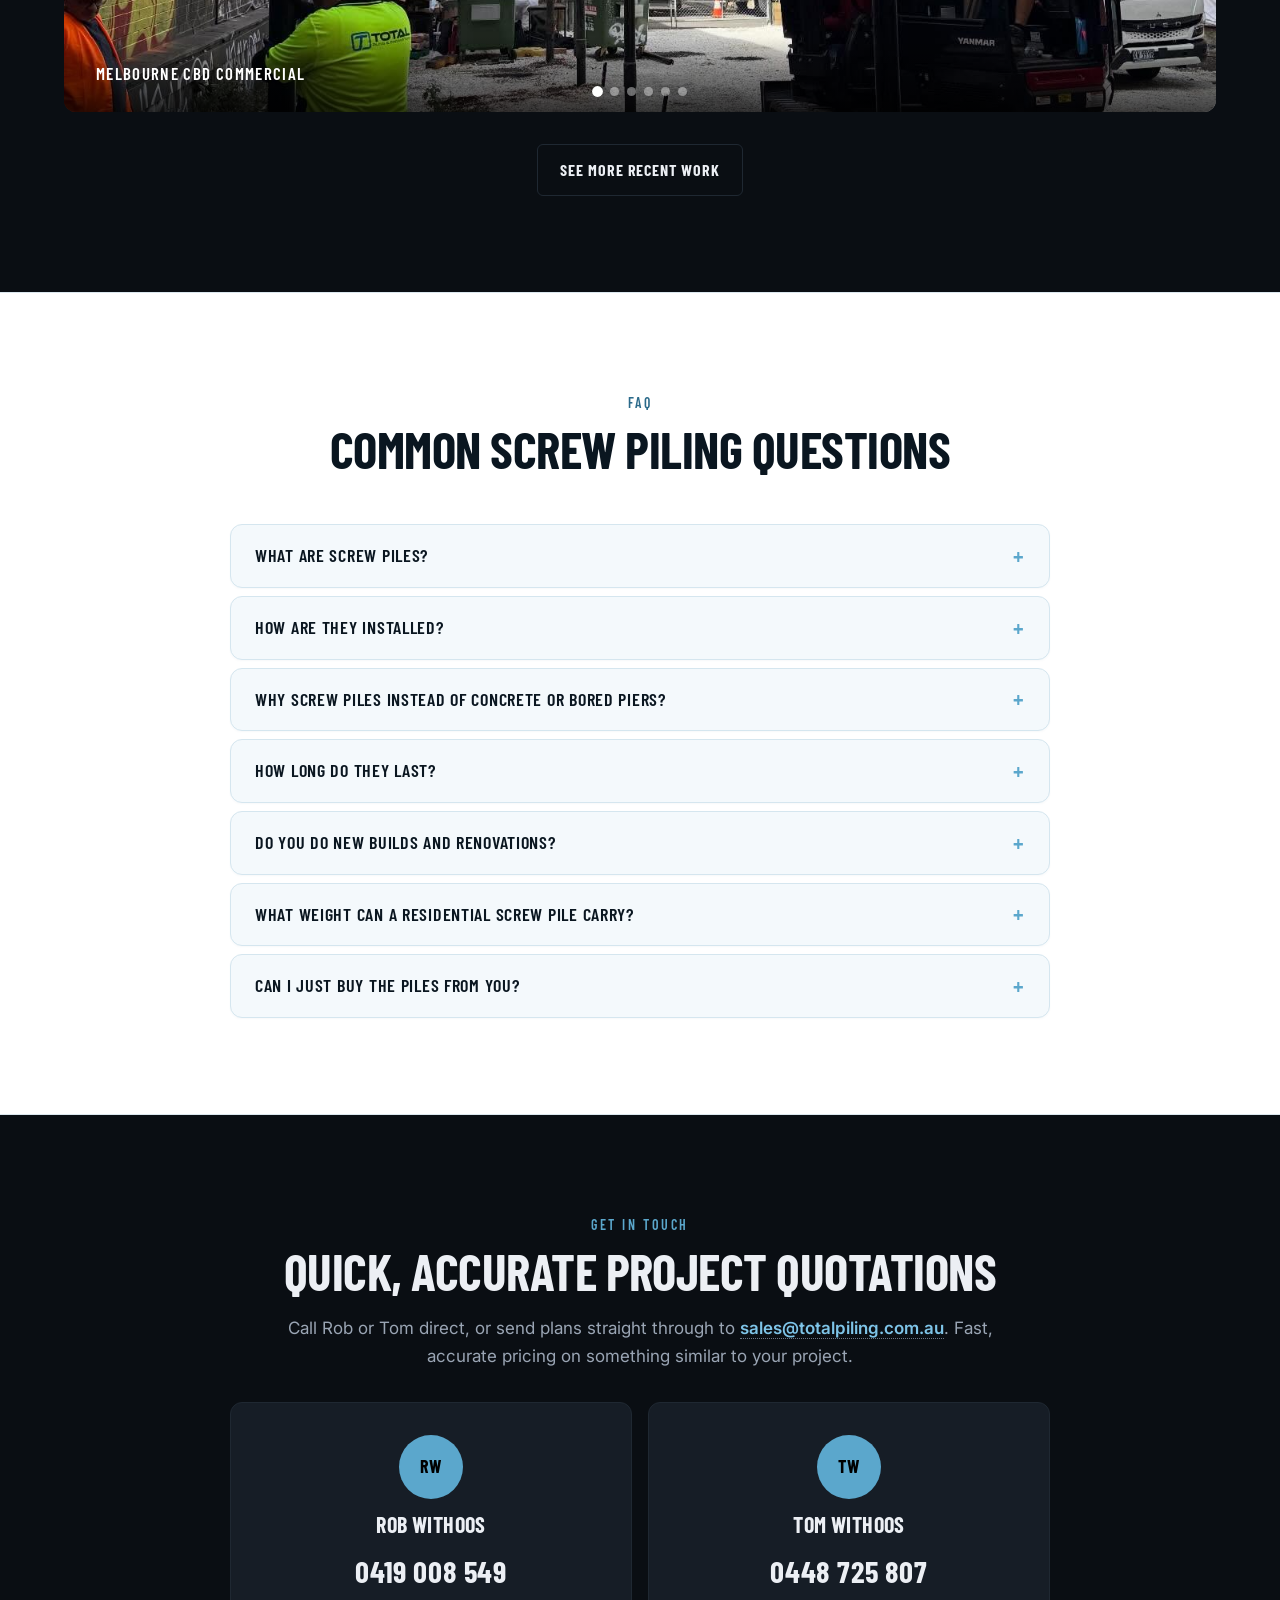
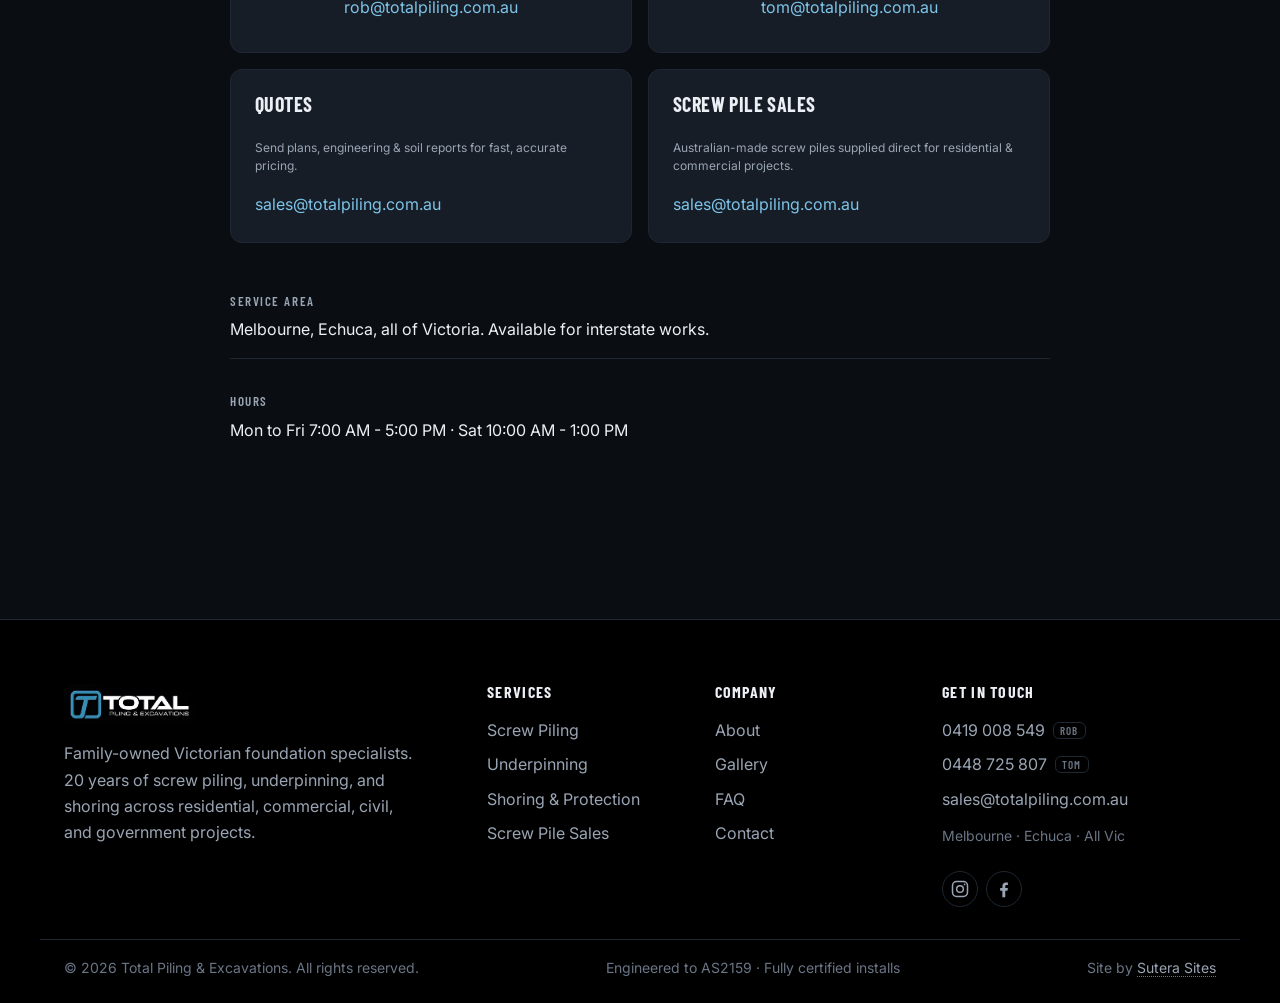
==== commit 3f7726f6: "TPE site: apply Tom's round 1 + 2 feedback Round 1 (May 20, 9:12 AM): - Enlarge top-bar logo (44px -" ====
--- a/index.html
+++ b/index.html
@@ -54,12 +54,20 @@
           { "@type": "State", "name": "Victoria" },
           { "@type": "Country", "name": "Australia" }
         ],
-        "openingHoursSpecification": [{
-          "@type": "OpeningHoursSpecification",
-          "dayOfWeek": ["Monday","Tuesday","Wednesday","Thursday","Friday","Saturday"],
-          "opens": "06:00",
-          "closes": "18:00"
-        }],
+        "openingHoursSpecification": [
+          {
+            "@type": "OpeningHoursSpecification",
+            "dayOfWeek": ["Monday","Tuesday","Wednesday","Thursday","Friday"],
+            "opens": "07:00",
+            "closes": "17:00"
+          },
+          {
+            "@type": "OpeningHoursSpecification",
+            "dayOfWeek": "Saturday",
+            "opens": "10:00",
+            "closes": "13:00"
+          }
+        ],
         "sameAs": [
           "https://www.instagram.com/totalpilingandexcavations",
           "https://www.facebook.com/profile.php?id=61583985463235"
@@ -185,7 +193,7 @@
 
         <li><a href="/faq.html" class="mega-direct">FAQ</a></li>
 
-        <li><a href="/projects.html" class="mega-direct">Projects</a></li>
+        <li><a href="/projects.html" class="mega-direct">Gallery</a></li>
         <li><a href="/contact.html" class="mega-direct">Contact</a></li>
       </ul>
     </nav>
@@ -225,7 +233,7 @@
         </ul>
       </li>
       <li><a href="/faq.html" class="mobile-direct">FAQ</a></li>
-      <li><a href="/projects.html" class="mobile-direct">Projects</a></li>
+      <li><a href="/projects.html" class="mobile-direct">Gallery</a></li>
       <li><a href="/contact.html" class="mobile-direct">Contact</a></li>
     </ul>
     <div class="mobile-nav-cta">
@@ -244,7 +252,8 @@
     <div class="hero-overlay" aria-hidden="true"></div>
     <div class="container hero-content">
       <p class="eyebrow">Victoria's Screw Piling Specialists</p>
-      <h1>Screw piling.<br>From your backyard<br>to Tier 1 sites.</h1>
+      <h1>From Aussie Soil<br>to Aussie Steel.</h1>
+      <p class="hero-sub">Victoria's trusted specialists in Screw Piling, Shoring Protection, Underpinning &amp; Excavation.</p>
     </div>
   </section>
 
@@ -262,7 +271,7 @@
     <div class="container">
       <ul class="chip-strip">
         <li>Residential</li>
-        <li>Waterfront</li>
+        <li>Modular</li>
         <li>Commercial</li>
         <li>Industrial</li>
         <li>Pools</li>
@@ -283,15 +292,12 @@
     </div>
   </section>
 
-  <!-- Elfsight Google Reviews | Total Piling and Excavations. Widget configured as floating button in Elfsight dashboard - the badge renders fixed-position via platform.js. Anchor div must stay visible in the DOM (do not add `hidden` or `display: none`) for the script to bootstrap. -->
-  <div class="elfsight-app-78897870-15c6-406e-ab78-a98d722f8e98" data-elfsight-app-lazy></div>
-
   <section id="services" class="services">
     <div class="container">
       <header class="section-head">
         <p class="eyebrow">What we do</p>
         <h2>Specialist services, end to end</h2>
-        <p class="section-sub">Screw piling is our core specialty. Underpinning, shoring, and supply of Australian-made screw piles round out the offer.</p>
+        <p class="section-sub">Total Piling delivers end-to-end foundation solutions, specialising in screw piling, shoring protection works, underpinning, and earthworks. We can even organise turnkey slab packages.</p>
       </header>
 
       <article class="service-featured">
@@ -301,11 +307,11 @@
         </a>
         <div class="service-featured-body">
           <h3>Screw Piling</h3>
-          <p>Fast, certified screw pile installation across residential, commercial, and civil projects. Hours not days, no curing time, immediate load capability. Suited to most soil types and tight-access blocks.</p>
+          <p>Our certified screw piling systems are designed to provide efficient, high-performance foundation solutions across residential to commercial sectors. With immediate load capability, no curing requirements, and suitability for varying soil conditions, screw piles offer a reliable and time-efficient alternative to conventional foundation systems.</p>
           <ul class="service-featured-points">
             <li>Hours not days, immediate load capability</li>
-            <li>Residential, commercial, civil and Tier 1</li>
-            <li>Tight-access and remote-site capable</li>
+            <li>Residential, commercial, modular and pools</li>
+            <li>From tight-access sites to rural Australia, mining camps and solar farms</li>
             <li>AS2159 certified on completion</li>
           </ul>
           <a href="/contact.html" class="link-arrow">Get a quote <span aria-hidden="true">&rarr;</span></a>
@@ -376,47 +382,55 @@
   <section id="projects" class="projects">
     <div class="container">
       <header class="section-head">
-        <p class="eyebrow">— Gallery</p>
+        <p class="eyebrow">— Recent Work</p>
         <h2>Real jobs across Victoria</h2>
         <p class="section-sub">From inner-city CBD builds to waterfront installs and rural pads. Every site has its own challenge, every install gets the same standard.</p>
       </header>
 
-      <div class="project-gallery">
-        <figure class="project-tile size-md">
-          <img src="assets/projects/screw-piling-melbourne-cbd.jpg" alt="Branded Total Piling excavator drilling screw piles on a Melbourne CBD construction site" loading="lazy">
-          <figcaption>Melbourne CBD commercial</figcaption>
-          <a class="tile-link" href="assets/projects/screw-piling-melbourne-cbd.jpg" target="_blank" rel="noopener" aria-label="View full image: Melbourne CBD commercial">Melbourne CBD commercial</a>
-        </figure>
-        <figure class="project-tile size-lg">
-          <img src="assets/projects/screw-piling-rural-aerial-completed.jpg" alt="Aerial view of a completed rural screw pile pad ready for build" loading="lazy">
-          <figcaption>Rural pad completed</figcaption>
-          <a class="tile-link" href="assets/projects/screw-piling-rural-aerial-completed.jpg" target="_blank" rel="noopener" aria-label="View full image: Rural pad completed">Rural pad completed</a>
-        </figure>
-        <figure class="project-tile size-sm">
-          <img src="assets/projects/pool-screw-piles-pit.jpg" alt="Pool excavation pit with screw piles installed around the perimeter" loading="lazy">
-          <figcaption>Pool foundation</figcaption>
-          <a class="tile-link" href="assets/projects/pool-screw-piles-pit.jpg" target="_blank" rel="noopener" aria-label="View full image: Pool foundation">Pool foundation</a>
-        </figure>
-
-        <figure class="project-tile size-lg">
-          <img src="assets/projects/screw-piling-residential-development-aerial.jpg" alt="Aerial of a multi-house residential development with screw piles installed" loading="lazy">
-          <figcaption>Residential development</figcaption>
-          <a class="tile-link" href="assets/projects/screw-piling-residential-development-aerial.jpg" target="_blank" rel="noopener" aria-label="View full image: Residential development">Residential development</a>
-        </figure>
-        <figure class="project-tile size-md">
-          <img src="assets/projects/screw-piling-waterfront-drilling.jpg" alt="Screw pile install at a Victorian waterfront residential property" loading="lazy">
-          <figcaption>Waterfront residential</figcaption>
-          <a class="tile-link" href="assets/projects/screw-piling-waterfront-drilling.jpg" target="_blank" rel="noopener" aria-label="View full image: Waterfront residential">Waterfront residential</a>
-        </figure>
-        <figure class="project-tile size-sm">
-          <img src="assets/projects/screw-piling-cbd-graffiti-wall.jpg" alt="Total Piling excavator screwing piles at an urban infill site" loading="lazy">
-          <figcaption>Urban infill</figcaption>
-          <a class="tile-link" href="assets/projects/screw-piling-cbd-graffiti-wall.jpg" target="_blank" rel="noopener" aria-label="View full image: Urban infill">Urban infill</a>
-        </figure>
+      <div class="project-slideshow" data-slideshow data-interval="4500">
+        <div class="slideshow-stage">
+          <figure class="slide is-active">
+            <img src="assets/projects/screw-piling-melbourne-cbd.jpg" alt="Branded Total Piling excavator drilling screw piles on a Melbourne CBD construction site" loading="lazy">
+            <figcaption>Melbourne CBD commercial</figcaption>
+            <a class="tile-link" href="assets/projects/screw-piling-melbourne-cbd.jpg" target="_blank" rel="noopener" aria-label="View full image: Melbourne CBD commercial">Melbourne CBD commercial</a>
+          </figure>
+          <figure class="slide">
+            <img src="assets/projects/screw-piling-rural-aerial-completed.jpg" alt="Aerial view of a completed rural screw pile pad ready for build" loading="lazy">
+            <figcaption>Rural pad completed</figcaption>
+            <a class="tile-link" href="assets/projects/screw-piling-rural-aerial-completed.jpg" target="_blank" rel="noopener" aria-label="View full image: Rural pad completed">Rural pad completed</a>
+          </figure>
+          <figure class="slide">
+            <img src="assets/projects/pool-screw-piles-pit.jpg" alt="Pool excavation pit with screw piles installed around the perimeter" loading="lazy">
+            <figcaption>Pool foundation</figcaption>
+            <a class="tile-link" href="assets/projects/pool-screw-piles-pit.jpg" target="_blank" rel="noopener" aria-label="View full image: Pool foundation">Pool foundation</a>
+          </figure>
+          <figure class="slide">
+            <img src="assets/projects/screw-piling-residential-development-aerial.jpg" alt="Aerial of a multi-house residential development with screw piles installed" loading="lazy">
+            <figcaption>Residential development</figcaption>
+            <a class="tile-link" href="assets/projects/screw-piling-residential-development-aerial.jpg" target="_blank" rel="noopener" aria-label="View full image: Residential development">Residential development</a>
+          </figure>
+          <figure class="slide">
+            <img src="assets/projects/screw-piling-waterfront-drilling.jpg" alt="Screw pile install at a Victorian waterfront residential property" loading="lazy">
+            <figcaption>Waterfront residential</figcaption>
+            <a class="tile-link" href="assets/projects/screw-piling-waterfront-drilling.jpg" target="_blank" rel="noopener" aria-label="View full image: Waterfront residential">Waterfront residential</a>
+          </figure>
+          <figure class="slide">
+            <img src="assets/projects/screw-piling-cbd-graffiti-wall.jpg" alt="Total Piling excavator screwing piles at an urban infill site" loading="lazy">
+            <figcaption>Urban infill</figcaption>
+            <a class="tile-link" href="assets/projects/screw-piling-cbd-graffiti-wall.jpg" target="_blank" rel="noopener" aria-label="View full image: Urban infill">Urban infill</a>
+          </figure>
+        </div>
+        <button type="button" class="slideshow-btn slideshow-prev" aria-label="Previous slide">
+          <svg viewBox="0 0 24 24" width="22" height="22" fill="none" stroke="currentColor" stroke-width="2" stroke-linecap="round" stroke-linejoin="round" aria-hidden="true"><polyline points="15 18 9 12 15 6"/></svg>
+        </button>
+        <button type="button" class="slideshow-btn slideshow-next" aria-label="Next slide">
+          <svg viewBox="0 0 24 24" width="22" height="22" fill="none" stroke="currentColor" stroke-width="2" stroke-linecap="round" stroke-linejoin="round" aria-hidden="true"><polyline points="9 18 15 12 9 6"/></svg>
+        </button>
+        <div class="slideshow-dots" role="tablist" aria-label="Slideshow navigation"></div>
       </div>
 
       <div class="gallery-cta">
-        <a href="/projects.html" class="btn btn-ghost">See all projects</a>
+        <a href="/projects.html" class="btn btn-ghost">See more recent work</a>
       </div>
     </div>
   </section>
@@ -465,8 +479,8 @@
     <div class="container">
       <header class="section-head">
         <p class="eyebrow">Get in touch</p>
-        <h2>Quote your job in 24 hours</h2>
-        <p class="section-sub">Call Rob direct, or send plans straight through to <a class="contact-email" href="mailto:sales@totalpiling.com.au?subject=Quote%20request">sales@totalpiling.com.au</a>. Quotes turned around inside one business day.</p>
+        <h2>Quick, accurate project quotations</h2>
+        <p class="section-sub">Call Rob or Tom direct, or send plans straight through to <a class="contact-email" href="mailto:sales@totalpiling.com.au?subject=Quote%20request">sales@totalpiling.com.au</a>. Fast, accurate pricing on something similar to your project.</p>
       </header>
 
       <div class="contact-cards contact-cards-primary">
@@ -500,11 +514,11 @@
       <ul class="contact-meta">
         <li>
           <span class="contact-label">Service area</span>
-          <span>Melbourne, Echuca, all of Victoria. Interstate on request.</span>
+          <span>Melbourne, Echuca, all of Victoria. Available for interstate works.</span>
         </li>
         <li>
           <span class="contact-label">Hours</span>
-          <span>Mon to Sat, 6:00 AM to 6:00 PM</span>
+          <span>Mon to Fri 7:00 AM - 5:00 PM &middot; Sat 10:00 AM - 1:00 PM</span>
         </li>
       </ul>
     </div>
@@ -531,7 +545,7 @@
       <h4>Company</h4>
       <ul>
         <li><a href="/about.html">About</a></li>
-        <li><a href="/projects.html">Projects</a></li>
+        <li><a href="/projects.html">Gallery</a></li>
         <li><a href="/faq.html">FAQ</a></li>
         <li><a href="/contact.html">Contact</a></li>
       </ul>
@@ -571,7 +585,6 @@
   </div>
 </footer>
 
-<script src="https://elfsightcdn.com/platform.js" async></script>
 <script src="script.js" defer></script>
 </body>
 </html>
--- a/styles.css
+++ b/styles.css
@@ -136,7 +136,7 @@
 }
 .brand { display: inline-flex; align-items: center; }
 .brand-logo {
-  height: 44px;
+  height: 64px;
   width: auto;
   mix-blend-mode: screen;
 }
@@ -371,6 +371,14 @@
   text-shadow: 0 1px 6px rgba(0,0,0,0.6);
   margin-bottom: var(--space-3);
 }
+.hero .hero-sub {
+  color: #fff;
+  text-shadow: 0 2px 16px rgba(0,0,0,0.55);
+  font-size: clamp(1rem, 1.6vw, 1.25rem);
+  max-width: 760px;
+  margin: var(--space-3) auto 0;
+  line-height: 1.5;
+}
 
 /* ---------- Hero lead (intro band beneath hero) ---------- */
 .hero-lead {
@@ -618,6 +626,98 @@
 .project-tall { grid-row: span 2; }
 .project-wide { grid-column: span 6; }
 .gallery-cta { display: flex; justify-content: center; margin-top: var(--space-5); }
+
+/* ---------- Projects slideshow ---------- */
+.project-slideshow {
+  position: relative;
+  border-radius: var(--radius);
+  overflow: hidden;
+  background: var(--c-bg-card);
+  box-shadow: var(--shadow-md);
+}
+.slideshow-stage {
+  position: relative;
+  width: 100%;
+  aspect-ratio: 16 / 9;
+  background: #000;
+}
+.project-slideshow .slide {
+  position: absolute; inset: 0;
+  margin: 0;
+  opacity: 0;
+  visibility: hidden;
+  transition: opacity 600ms var(--ease-out);
+}
+.project-slideshow .slide.is-active {
+  opacity: 1;
+  visibility: visible;
+}
+.project-slideshow .slide img {
+  width: 100%; height: 100%;
+  object-fit: cover;
+  display: block;
+}
+.project-slideshow .slide figcaption {
+  position: absolute;
+  left: 0; right: 0; bottom: 0;
+  padding: var(--space-4) var(--space-5);
+  background: linear-gradient(180deg, transparent 0%, rgba(0,0,0,0.7) 100%);
+  color: #fff;
+  font-family: 'Barlow Condensed', sans-serif;
+  font-weight: 600;
+  text-transform: uppercase;
+  letter-spacing: 0.08em;
+  font-size: 1.05rem;
+  z-index: 2;
+}
+.project-slideshow .slide .tile-link {
+  position: absolute; inset: 0; z-index: 3;
+  text-indent: -9999px; overflow: hidden;
+}
+.project-slideshow .slide .tile-link:focus-visible {
+  outline: 3px solid var(--c-accent);
+  outline-offset: -3px;
+}
+.slideshow-btn {
+  position: absolute;
+  top: 50%;
+  transform: translateY(-50%);
+  z-index: 4;
+  width: 44px; height: 44px;
+  border-radius: 50%;
+  border: 0;
+  background: rgba(0,0,0,0.55);
+  color: #fff;
+  cursor: pointer;
+  display: inline-flex;
+  align-items: center;
+  justify-content: center;
+  transition: background 180ms var(--ease-out);
+}
+.slideshow-btn:hover { background: rgba(0,0,0,0.8); }
+.slideshow-prev { left: var(--space-3); }
+.slideshow-next { right: var(--space-3); }
+.slideshow-dots {
+  position: absolute;
+  left: 0; right: 0; bottom: var(--space-3);
+  display: flex;
+  justify-content: center;
+  gap: 8px;
+  z-index: 4;
+}
+.slideshow-dots button {
+  width: 9px; height: 9px;
+  border-radius: 50%;
+  border: 0;
+  background: rgba(255,255,255,0.4);
+  padding: 0;
+  cursor: pointer;
+  transition: background 180ms var(--ease-out), transform 180ms var(--ease-out);
+}
+.slideshow-dots button.is-active {
+  background: #fff;
+  transform: scale(1.2);
+}
 
 /* ---------- Lightbox ---------- */
 body.lightbox-open { overflow: hidden; }
@@ -1195,12 +1295,15 @@
 .process-step a { color: var(--c-brand-bright); }
 .process-step a:hover { color: var(--c-text); }
 
-/* ---------- Capability band ---------- */
+/* ---------- Capability band (white with blue hints) ---------- */
 .capability-band {
   padding-block: var(--space-7);
-  background: var(--c-bg-elevated);
-  border-block: 1px solid var(--c-border);
-}
+  background: #ffffff;
+  border-block: 1px solid #DBE7EE;
+}
+.capability-band .section-head .eyebrow { color: var(--c-brand-deep); }
+.capability-band .section-head h2 { color: #0A1620; }
+.capability-band .section-head .section-sub { color: #4A5763; }
 .capability-grid {
   display: grid;
   grid-template-columns: repeat(4, 1fr);
@@ -1216,7 +1319,7 @@
   text-transform: uppercase;
   letter-spacing: 0.16em;
   font-size: 0.8125rem;
-  color: var(--c-brand);
+  color: var(--c-brand-deep);
   margin: 0 0 var(--space-2);
 }
 .capability-value {
@@ -1225,11 +1328,11 @@
   text-transform: uppercase;
   letter-spacing: 0.02em;
   font-size: clamp(1.5rem, 2.2vw, 2rem);
-  color: var(--c-text);
+  color: #0A1620;
   margin: 0 0 var(--space-2);
   line-height: 1.05;
 }
-.capability-sub { color: var(--c-text-muted); font-size: 0.9375rem; margin: 0; }
+.capability-sub { color: #3B4A57; font-size: 0.9375rem; margin: 0; }
 
 /* ---------- CTA band ---------- */
 .cta-band {
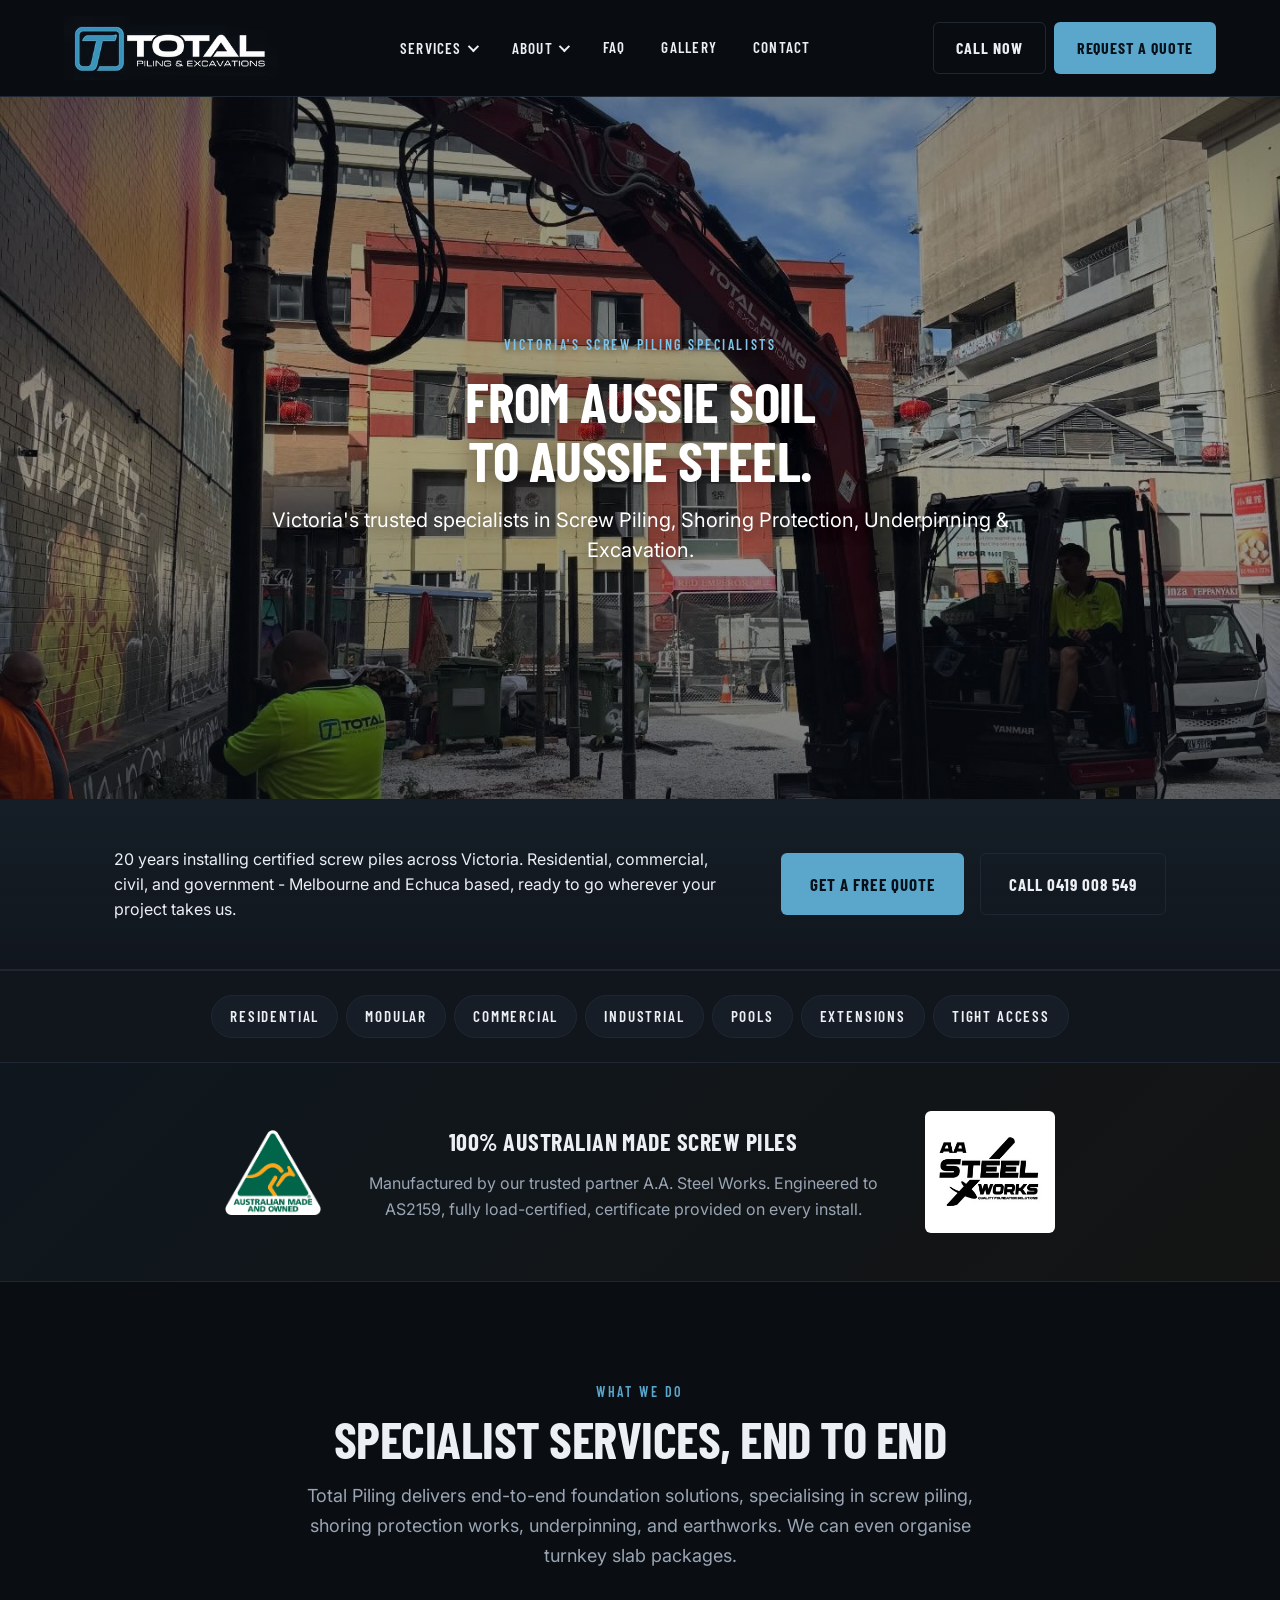
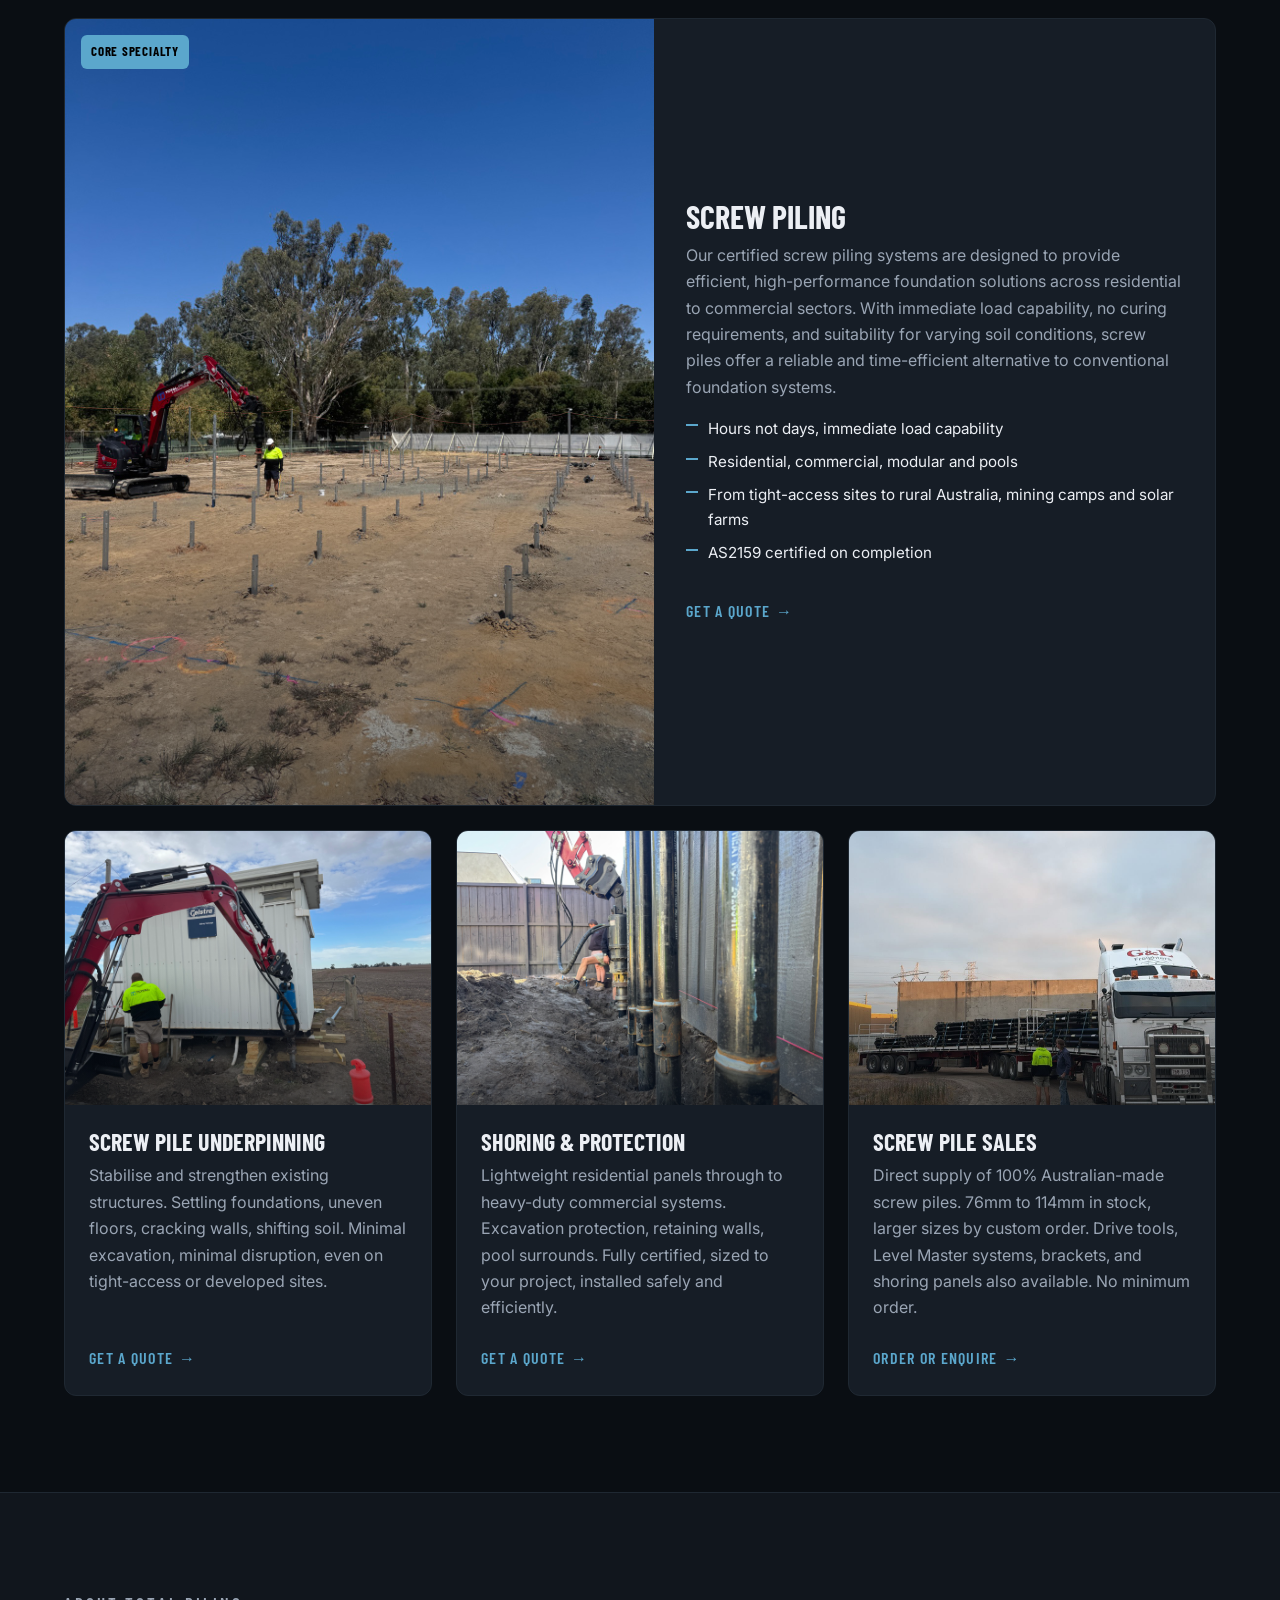
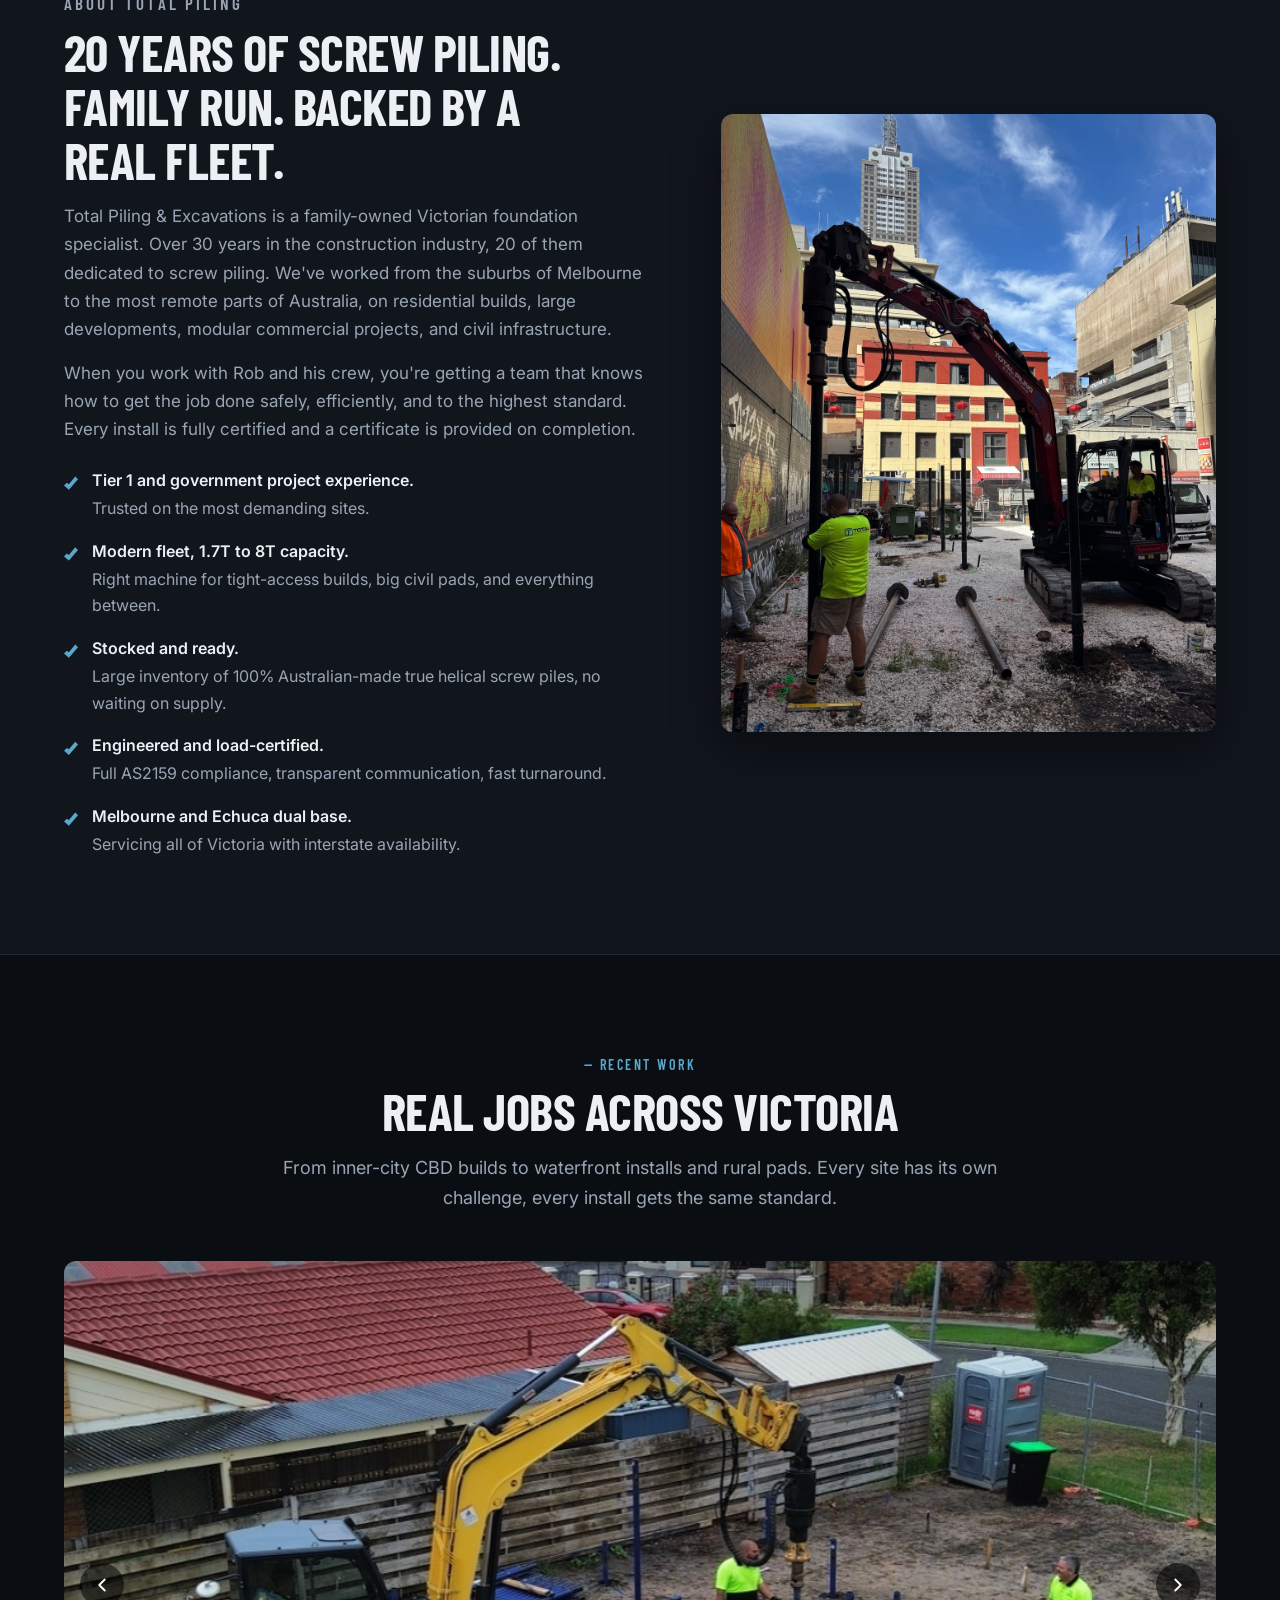
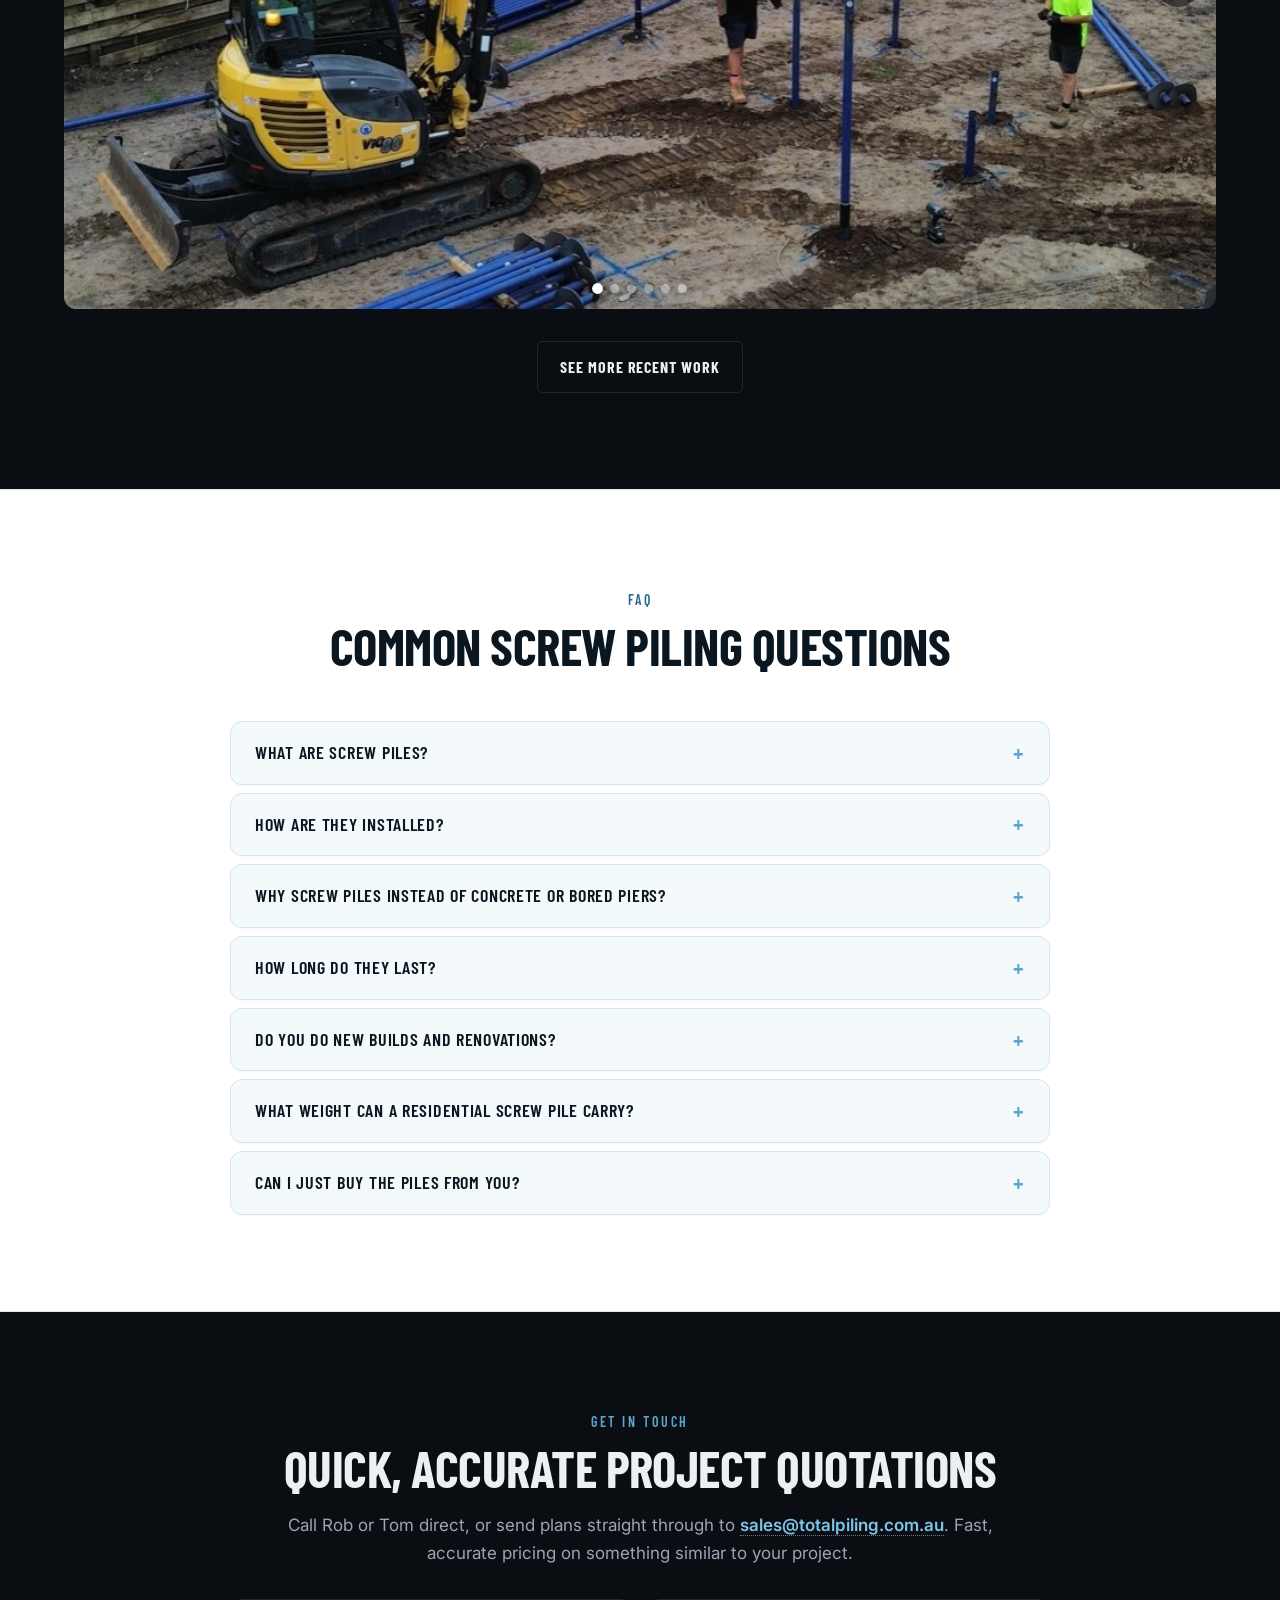
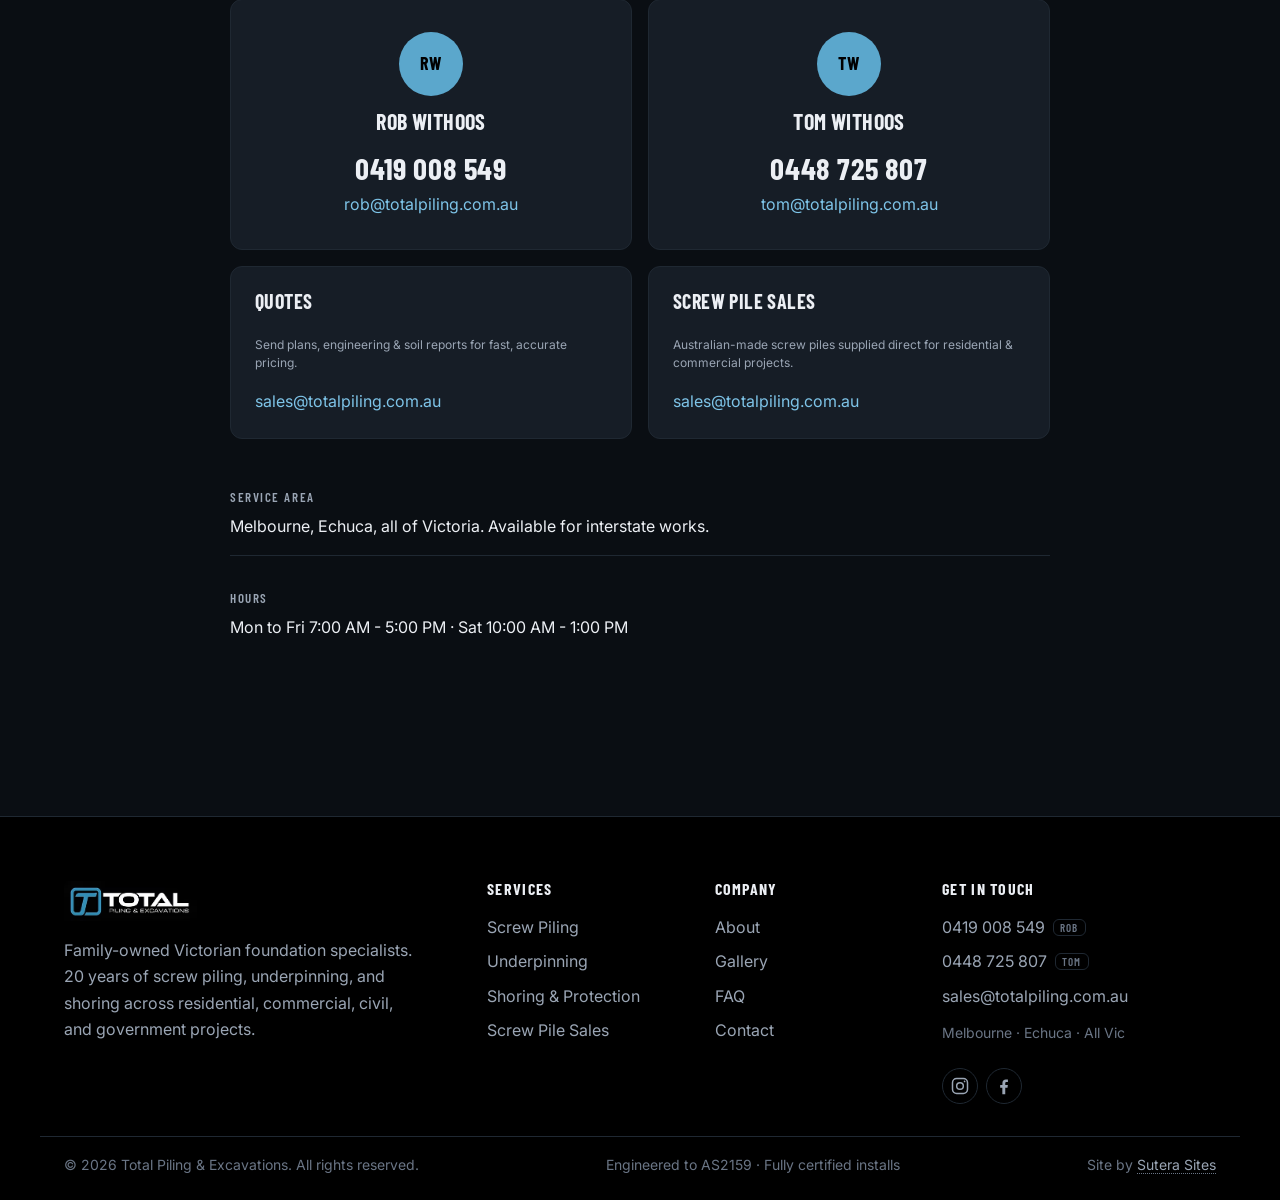
==== commit bb0ae450: "TPE site: swap in Tom's new media - Hero video replaced (compressed 182MB -> 28MB, 720p H.264) - Ser" ====
--- a/index.html
+++ b/index.html
@@ -374,7 +374,7 @@
         </ul>
       </div>
       <div class="about-image">
-        <img src="assets/projects/screw-piling-cbd-branded-worker.jpg" alt="Total Piling team member operating a tracked screw pile drive motor on a Melbourne CBD site" loading="lazy">
+        <img src="assets/services/about.jpg" alt="Total Piling crew on site" loading="lazy">
       </div>
     </div>
   </section>
@@ -390,34 +390,28 @@
       <div class="project-slideshow" data-slideshow data-interval="4500">
         <div class="slideshow-stage">
           <figure class="slide is-active">
-            <img src="assets/projects/screw-piling-melbourne-cbd.jpg" alt="Branded Total Piling excavator drilling screw piles on a Melbourne CBD construction site" loading="lazy">
-            <figcaption>Melbourne CBD commercial</figcaption>
-            <a class="tile-link" href="assets/projects/screw-piling-melbourne-cbd.jpg" target="_blank" rel="noopener" aria-label="View full image: Melbourne CBD commercial">Melbourne CBD commercial</a>
+            <img src="assets/projects/2026-tom/aerial-drone.jpg" alt="Aerial drone view of a Total Piling project" loading="lazy">
+            <a class="tile-link" href="assets/projects/2026-tom/aerial-drone.jpg" target="_blank" rel="noopener" aria-label="View full image">View image</a>
           </figure>
           <figure class="slide">
-            <img src="assets/projects/screw-piling-rural-aerial-completed.jpg" alt="Aerial view of a completed rural screw pile pad ready for build" loading="lazy">
-            <figcaption>Rural pad completed</figcaption>
-            <a class="tile-link" href="assets/projects/screw-piling-rural-aerial-completed.jpg" target="_blank" rel="noopener" aria-label="View full image: Rural pad completed">Rural pad completed</a>
+            <img src="assets/projects/2026-tom/site-1.jpg" alt="Total Piling install" loading="lazy">
+            <a class="tile-link" href="assets/projects/2026-tom/site-1.jpg" target="_blank" rel="noopener" aria-label="View full image">View image</a>
           </figure>
           <figure class="slide">
-            <img src="assets/projects/pool-screw-piles-pit.jpg" alt="Pool excavation pit with screw piles installed around the perimeter" loading="lazy">
-            <figcaption>Pool foundation</figcaption>
-            <a class="tile-link" href="assets/projects/pool-screw-piles-pit.jpg" target="_blank" rel="noopener" aria-label="View full image: Pool foundation">Pool foundation</a>
+            <img src="assets/projects/2026-tom/site-2.jpg" alt="Total Piling install" loading="lazy">
+            <a class="tile-link" href="assets/projects/2026-tom/site-2.jpg" target="_blank" rel="noopener" aria-label="View full image">View image</a>
           </figure>
           <figure class="slide">
-            <img src="assets/projects/screw-piling-residential-development-aerial.jpg" alt="Aerial of a multi-house residential development with screw piles installed" loading="lazy">
-            <figcaption>Residential development</figcaption>
-            <a class="tile-link" href="assets/projects/screw-piling-residential-development-aerial.jpg" target="_blank" rel="noopener" aria-label="View full image: Residential development">Residential development</a>
+            <img src="assets/projects/2026-tom/site-3.jpg" alt="Total Piling install" loading="lazy">
+            <a class="tile-link" href="assets/projects/2026-tom/site-3.jpg" target="_blank" rel="noopener" aria-label="View full image">View image</a>
           </figure>
           <figure class="slide">
-            <img src="assets/projects/screw-piling-waterfront-drilling.jpg" alt="Screw pile install at a Victorian waterfront residential property" loading="lazy">
-            <figcaption>Waterfront residential</figcaption>
-            <a class="tile-link" href="assets/projects/screw-piling-waterfront-drilling.jpg" target="_blank" rel="noopener" aria-label="View full image: Waterfront residential">Waterfront residential</a>
+            <img src="assets/projects/2026-tom/site-4.jpg" alt="Total Piling install" loading="lazy">
+            <a class="tile-link" href="assets/projects/2026-tom/site-4.jpg" target="_blank" rel="noopener" aria-label="View full image">View image</a>
           </figure>
           <figure class="slide">
-            <img src="assets/projects/screw-piling-cbd-graffiti-wall.jpg" alt="Total Piling excavator screwing piles at an urban infill site" loading="lazy">
-            <figcaption>Urban infill</figcaption>
-            <a class="tile-link" href="assets/projects/screw-piling-cbd-graffiti-wall.jpg" target="_blank" rel="noopener" aria-label="View full image: Urban infill">Urban infill</a>
+            <img src="assets/projects/2026-tom/site-5.jpg" alt="Total Piling install" loading="lazy">
+            <a class="tile-link" href="assets/projects/2026-tom/site-5.jpg" target="_blank" rel="noopener" aria-label="View full image">View image</a>
           </figure>
         </div>
         <button type="button" class="slideshow-btn slideshow-prev" aria-label="Previous slide">
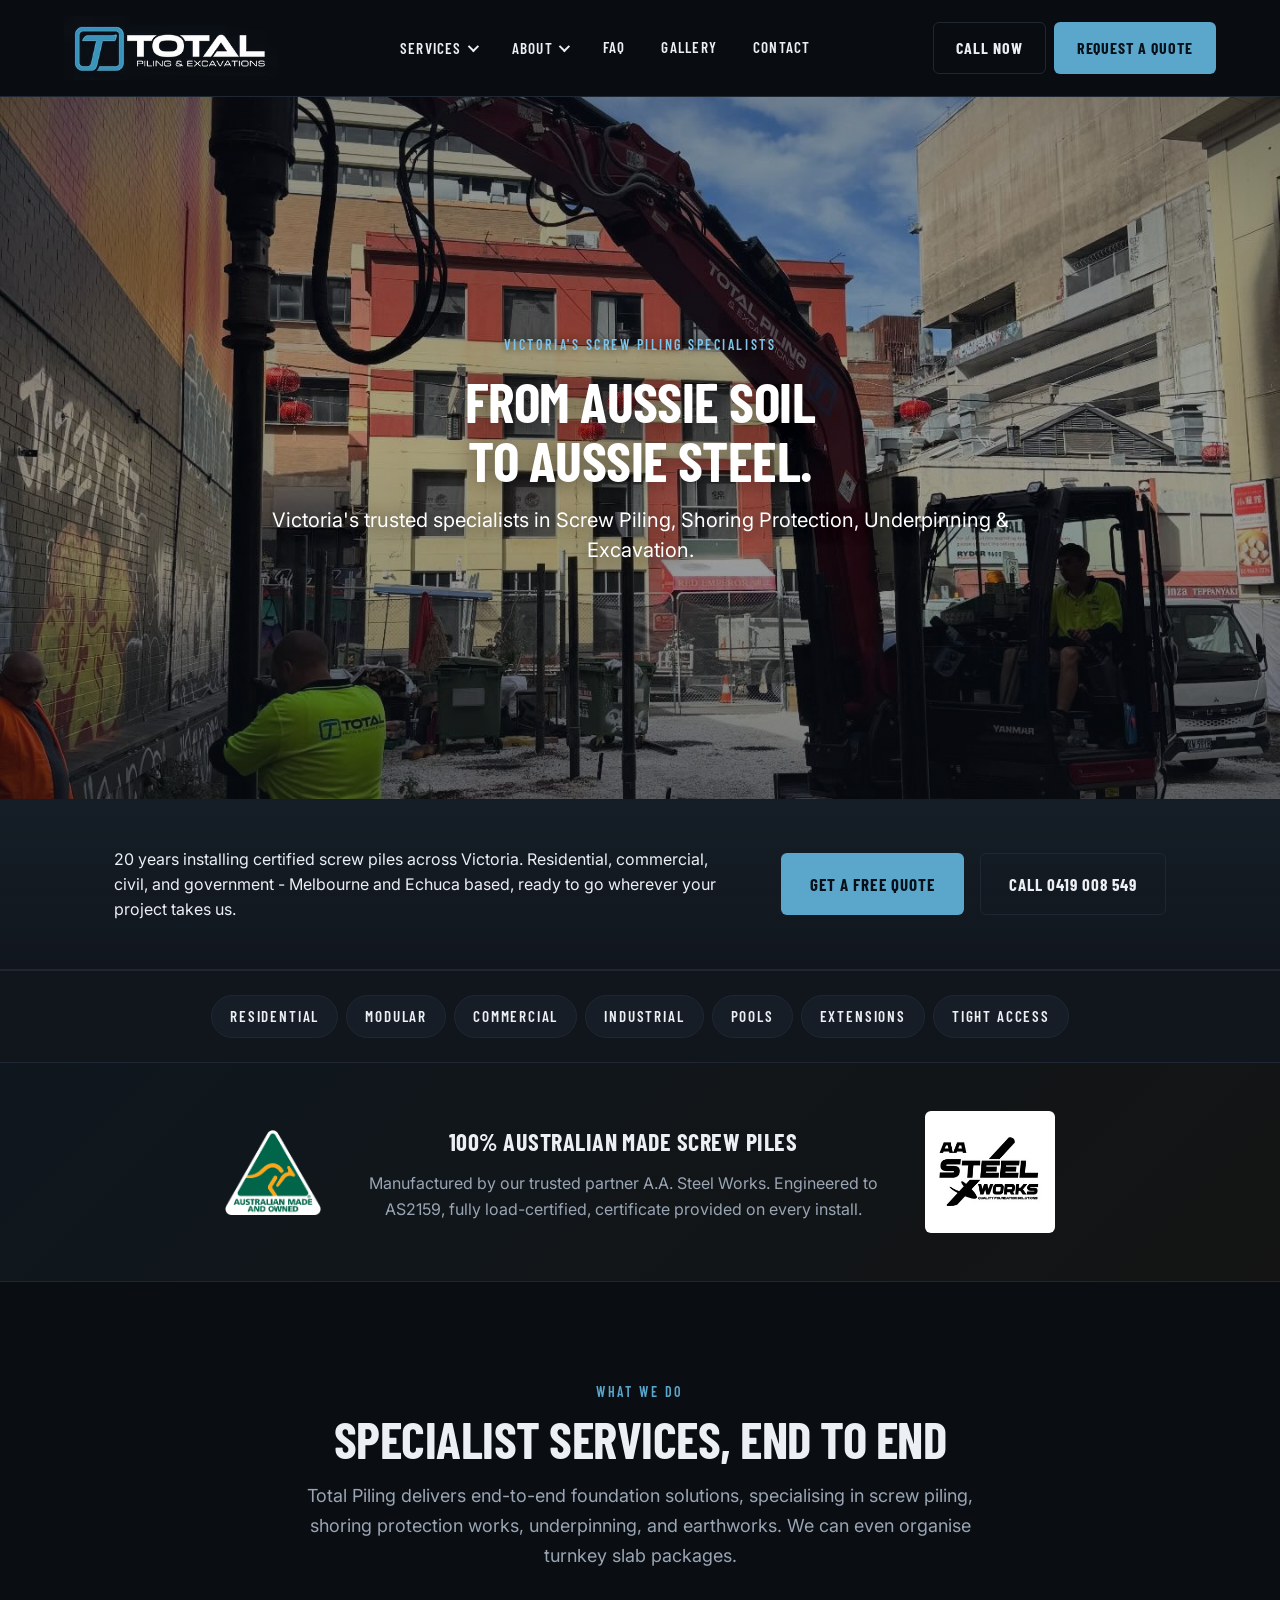
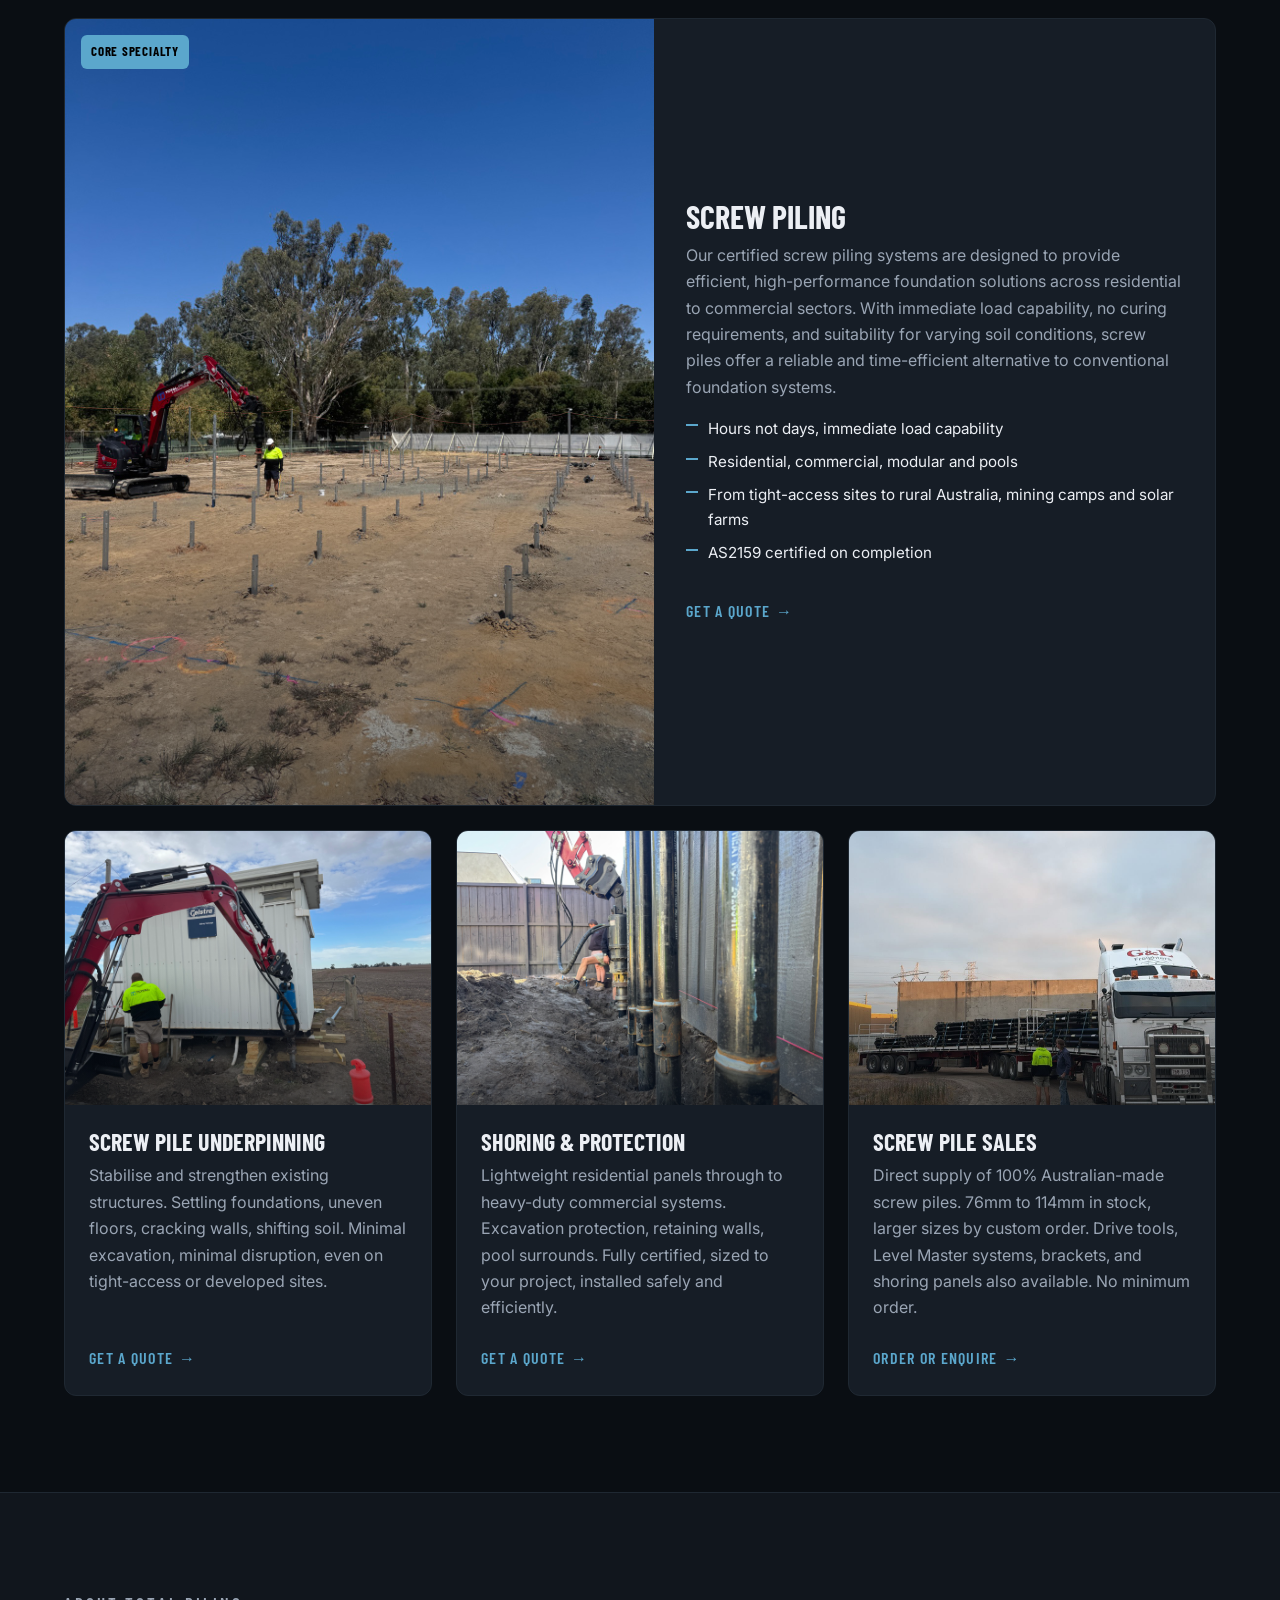
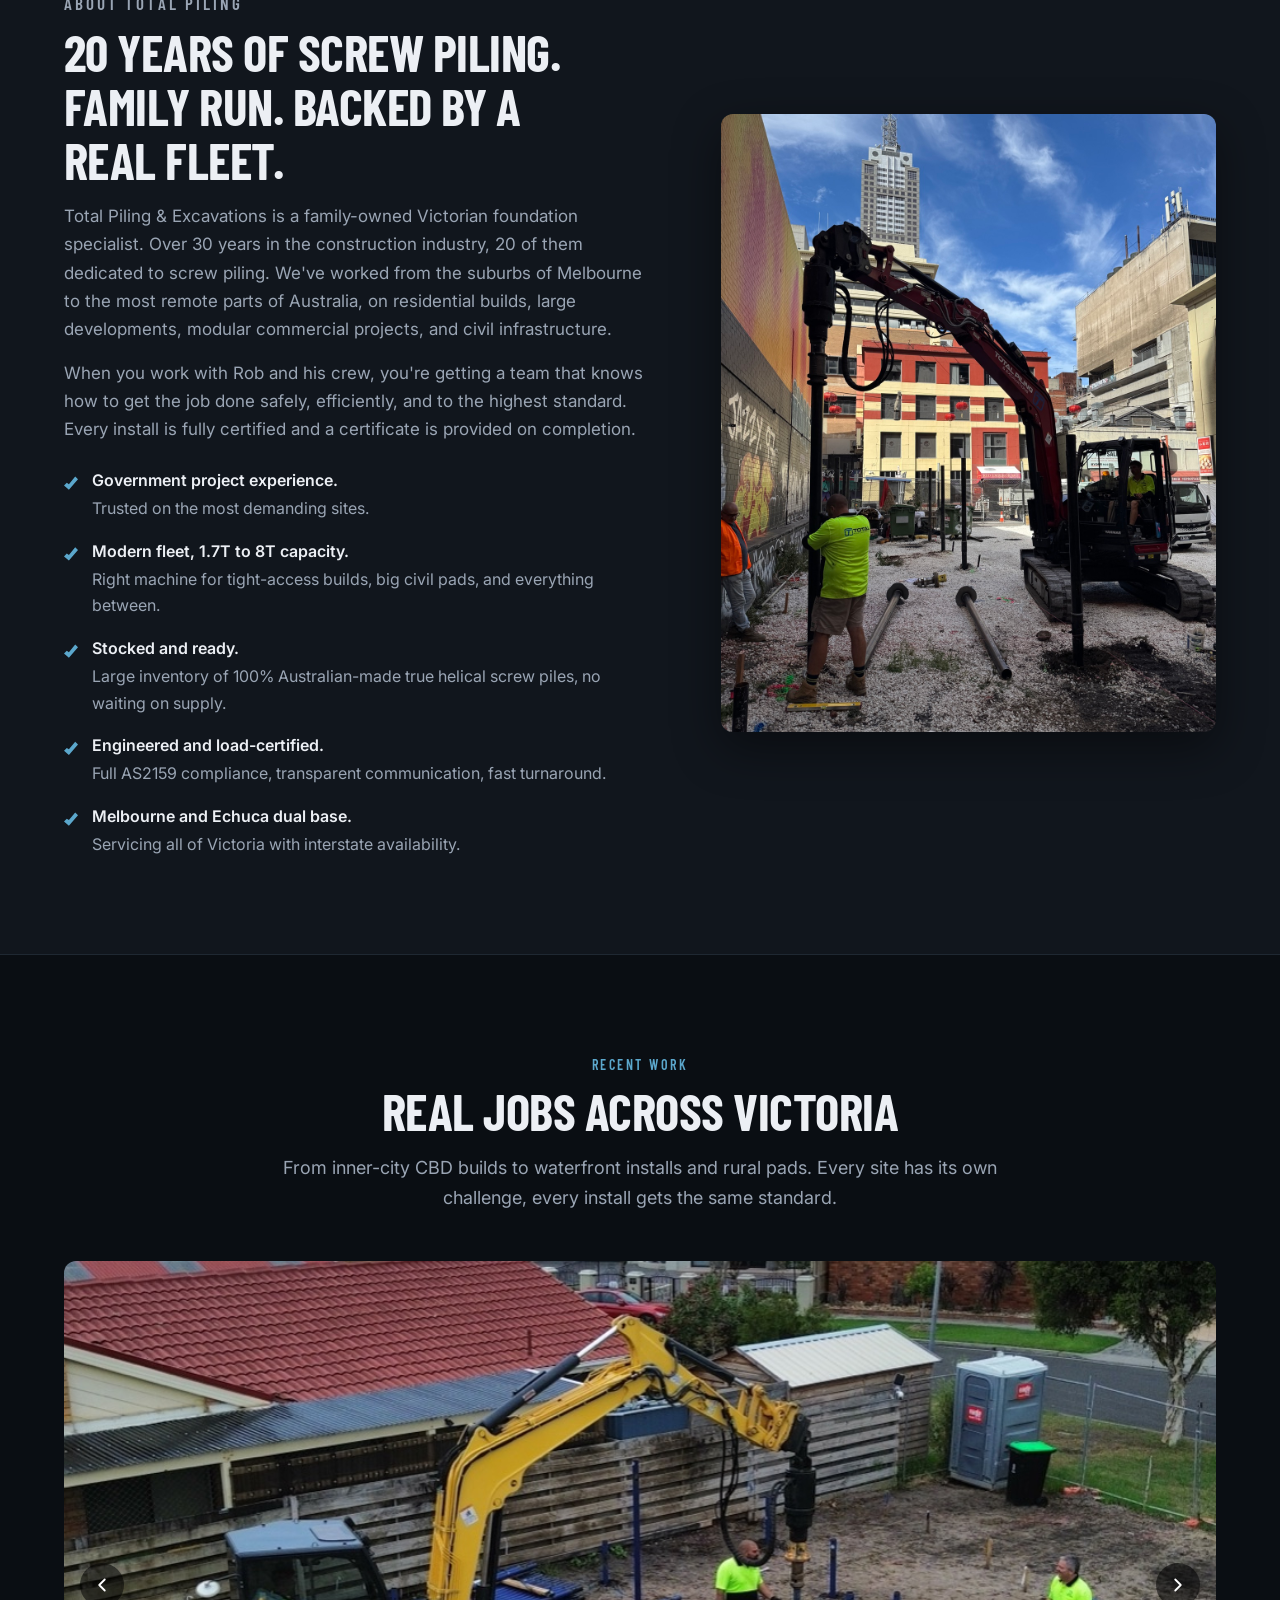
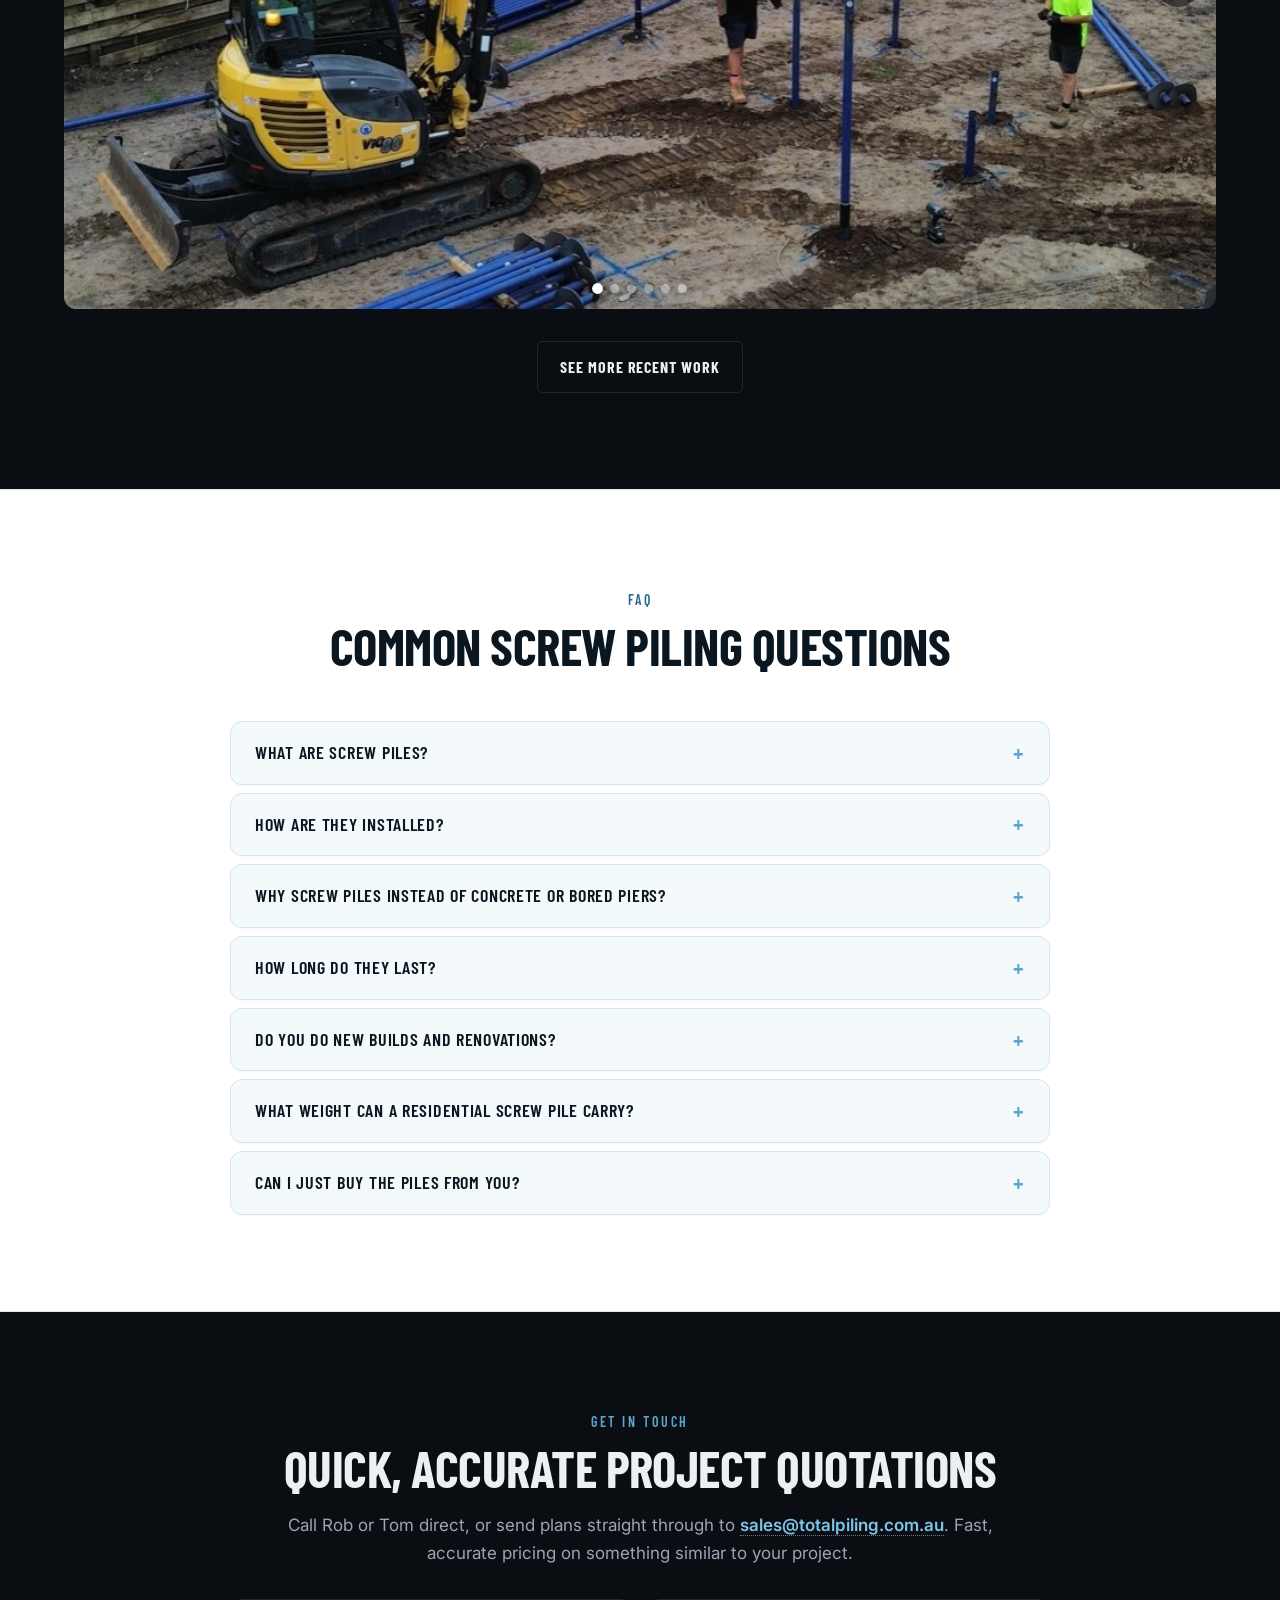
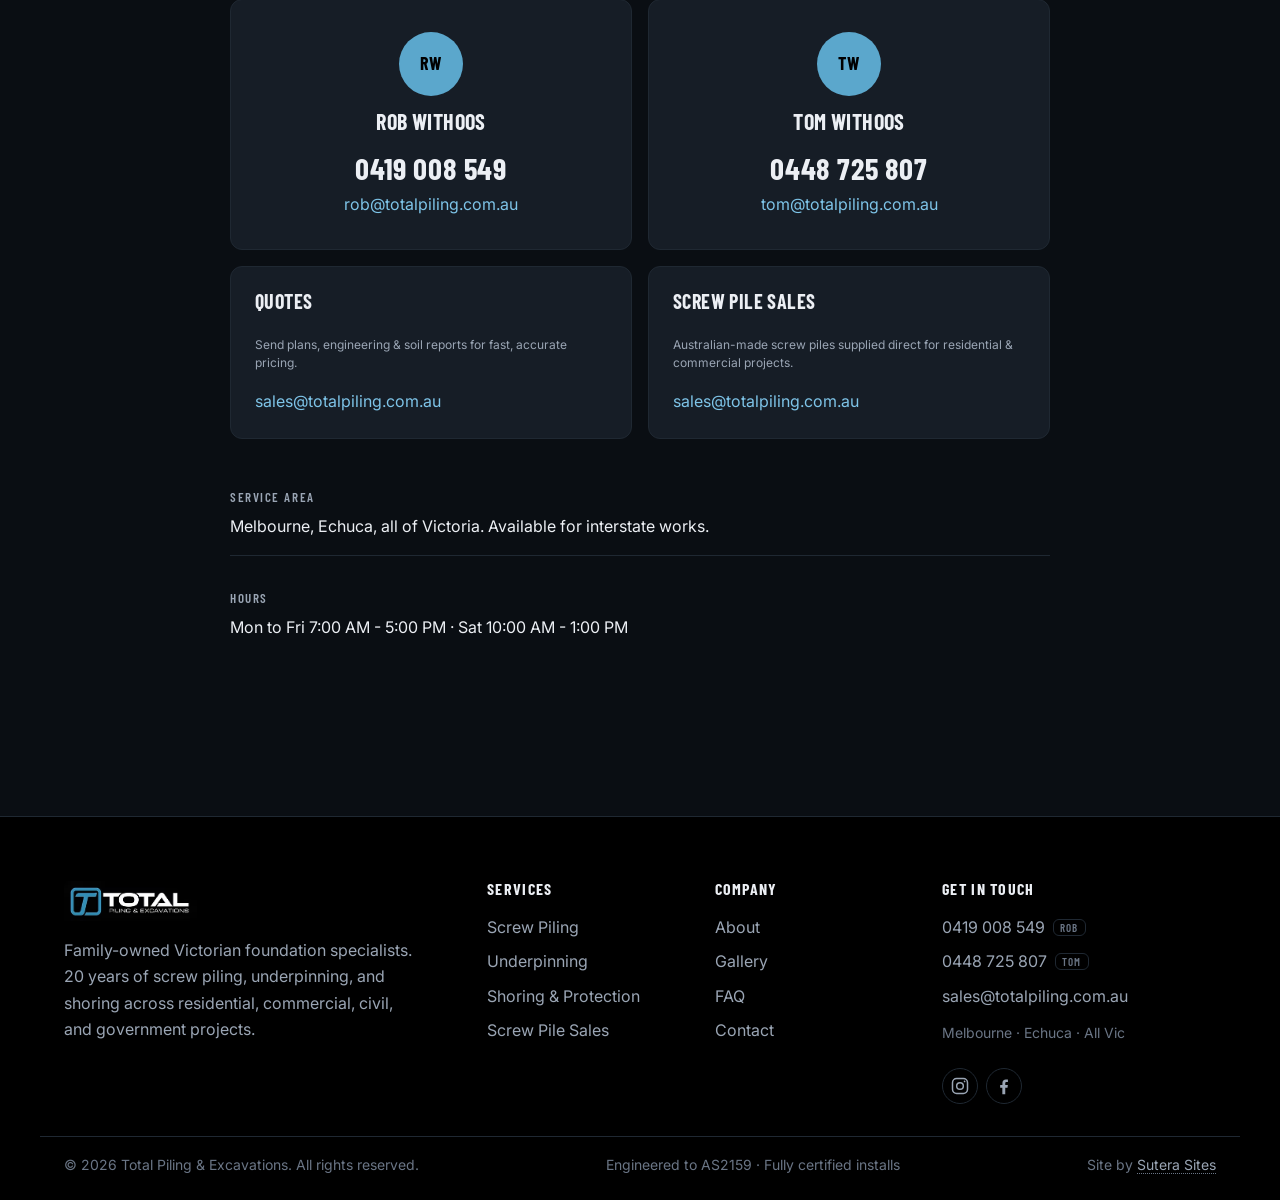
==== commit 5744371a: "Apply Tom + Harry website notes: drop Tier 1, soften dispatch, update sales CTA - Remove all "Tier 1" ====
--- a/index.html
+++ b/index.html
@@ -14,7 +14,7 @@
   <link rel="canonical" href="https://www.totalpilingandexcavations.com.au/">
 
   <meta property="og:title" content="Screw Piling Melbourne & Victoria | Total Piling & Excavations">
-  <meta property="og:description" content="20 years of screw piling, underpinning, and shoring across Victoria. Tier 1 and government project experience. Melbourne and Echuca based.">
+  <meta property="og:description" content="20 years of screw piling, underpinning, and shoring across Victoria. Government project experience. Melbourne and Echuca based.">
   <meta property="og:type" content="website">
   <meta property="og:locale" content="en_AU">
   <meta property="og:url" content="https://www.totalpilingandexcavations.com.au/">
@@ -25,7 +25,7 @@
 
   <meta name="twitter:card" content="summary_large_image">
   <meta name="twitter:title" content="Screw Piling Melbourne & Victoria | Total Piling & Excavations">
-  <meta name="twitter:description" content="20 years of screw piling, underpinning, and shoring across Victoria. Tier 1 and government project experience.">
+  <meta name="twitter:description" content="20 years of screw piling, underpinning, and shoring across Victoria. Government project experience.">
   <meta name="twitter:image" content="https://www.totalpilingandexcavations.com.au/assets/projects/screw-piling-melbourne-cbd.jpg">
 
   <script type="application/ld+json">
@@ -166,7 +166,7 @@
               <div class="mega-col mega-col-feature">
                 <p class="mega-eyebrow">About Total Piling</p>
                 <h3 class="mega-headline">Family-owned, 20 years on the tools.</h3>
-                <p class="mega-blurb">Melbourne and Echuca based. Tier 1 and government project experience. Modern fleet from 1.7T to 8T capacity, all engineered to AS2159.</p>
+                <p class="mega-blurb">Melbourne and Echuca based. Government project experience. Modern fleet from 1.7T to 8T capacity, all engineered to AS2159.</p>
                 <a href="/about.html" class="link-arrow">Read our story <span aria-hidden="true">&rarr;</span></a>
               </div>
               <div class="mega-col mega-col-links">
@@ -366,7 +366,7 @@
         <p>When you work with Rob and his crew, you're getting a team that knows how to get the job done safely, efficiently, and to the highest standard. Every install is fully certified and a certificate is provided on completion.</p>
 
         <ul class="about-points">
-          <li><strong>Tier 1 and government project experience.</strong> Trusted on the most demanding sites.</li>
+          <li><strong>Government project experience.</strong> Trusted on the most demanding sites.</li>
           <li><strong>Modern fleet, 1.7T to 8T capacity.</strong> Right machine for tight-access builds, big civil pads, and everything between.</li>
           <li><strong>Stocked and ready.</strong> Large inventory of 100% Australian-made true helical screw piles, no waiting on supply.</li>
           <li><strong>Engineered and load-certified.</strong> Full AS2159 compliance, transparent communication, fast turnaround.</li>
@@ -382,7 +382,7 @@
   <section id="projects" class="projects">
     <div class="container">
       <header class="section-head">
-        <p class="eyebrow">— Recent Work</p>
+        <p class="eyebrow">Recent work</p>
         <h2>Real jobs across Victoria</h2>
         <p class="section-sub">From inner-city CBD builds to waterfront installs and rural pads. Every site has its own challenge, every install gets the same standard.</p>
       </header>
--- a/styles.css
+++ b/styles.css
@@ -718,6 +718,21 @@
   background: #fff;
   transform: scale(1.2);
 }
+.slideshow-counter {
+  position: absolute;
+  right: var(--space-3);
+  bottom: var(--space-3);
+  z-index: 4;
+  margin: 0;
+  padding: 6px 12px;
+  border-radius: 999px;
+  background: rgba(0,0,0,0.55);
+  color: #fff;
+  font-family: 'Barlow Condensed', sans-serif;
+  font-weight: 600;
+  letter-spacing: 0.08em;
+  font-size: 0.85rem;
+}
 
 /* ---------- Lightbox ---------- */
 body.lightbox-open { overflow: hidden; }
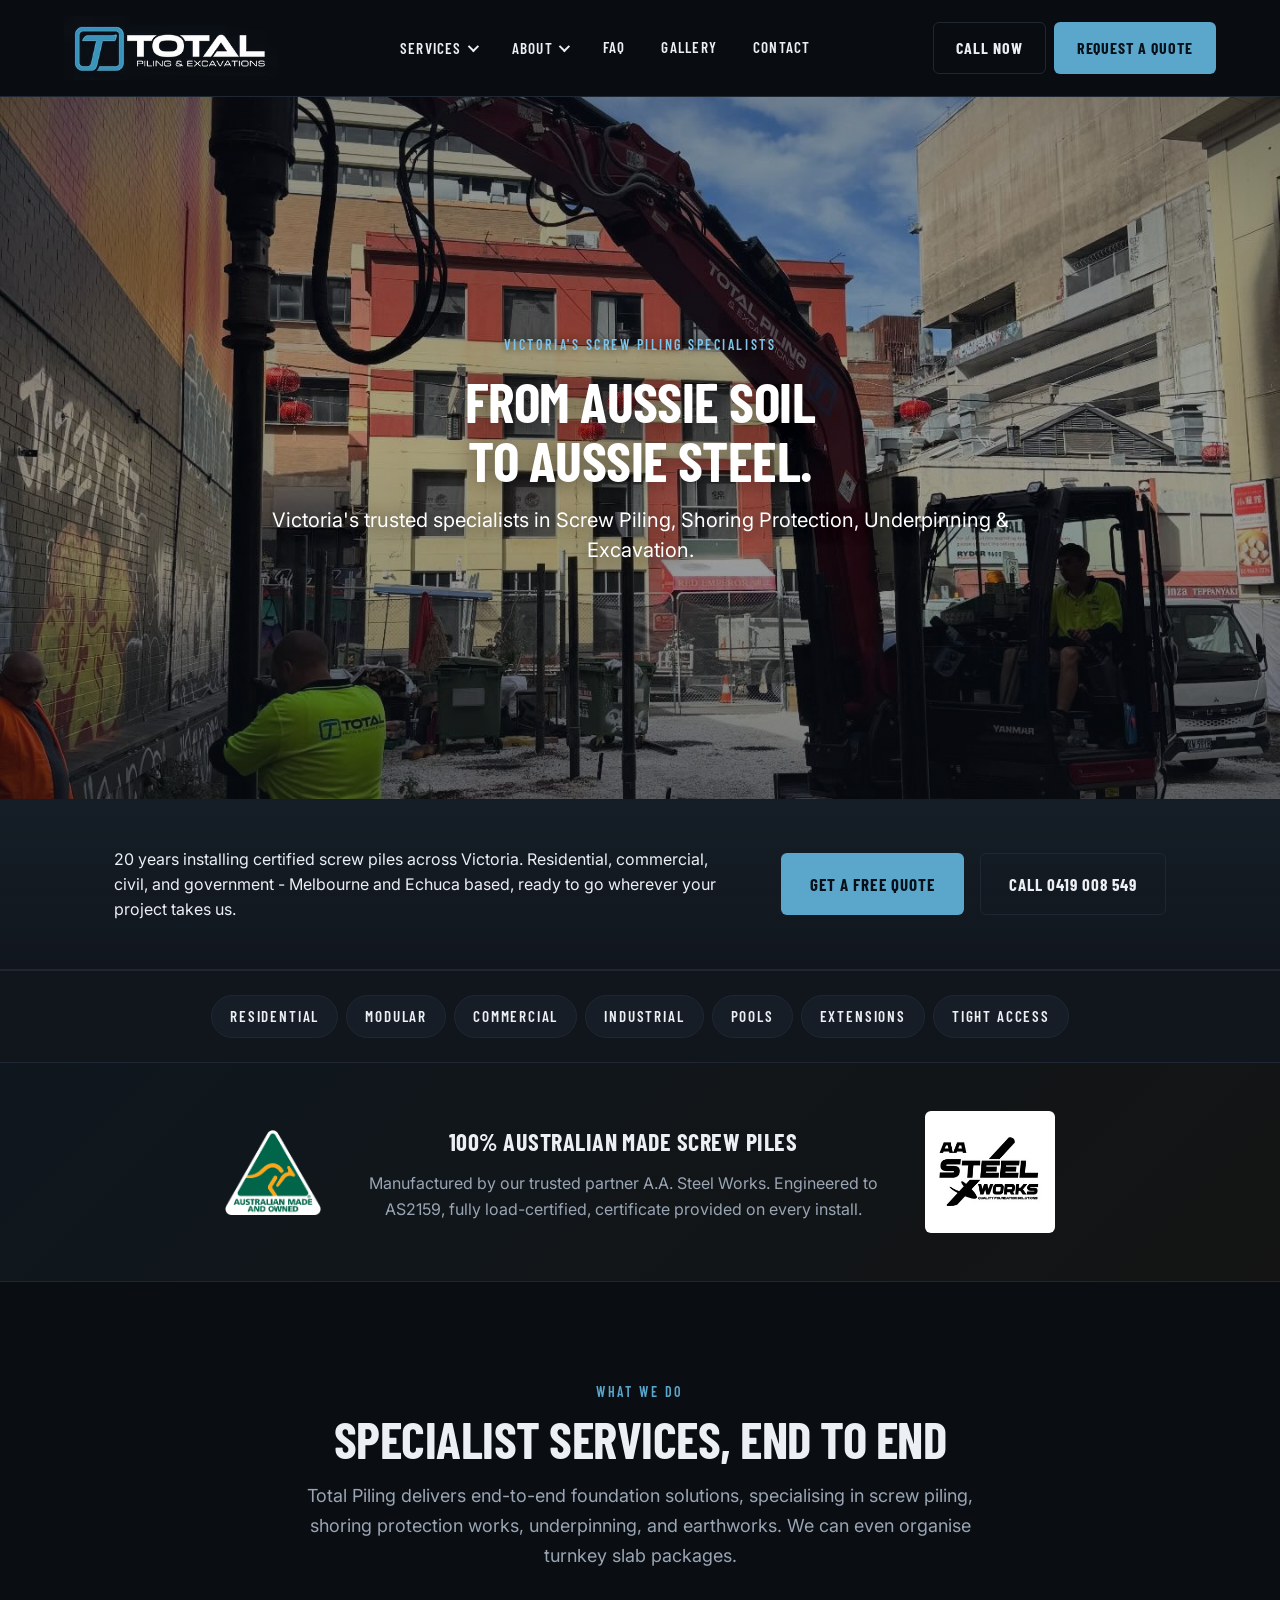
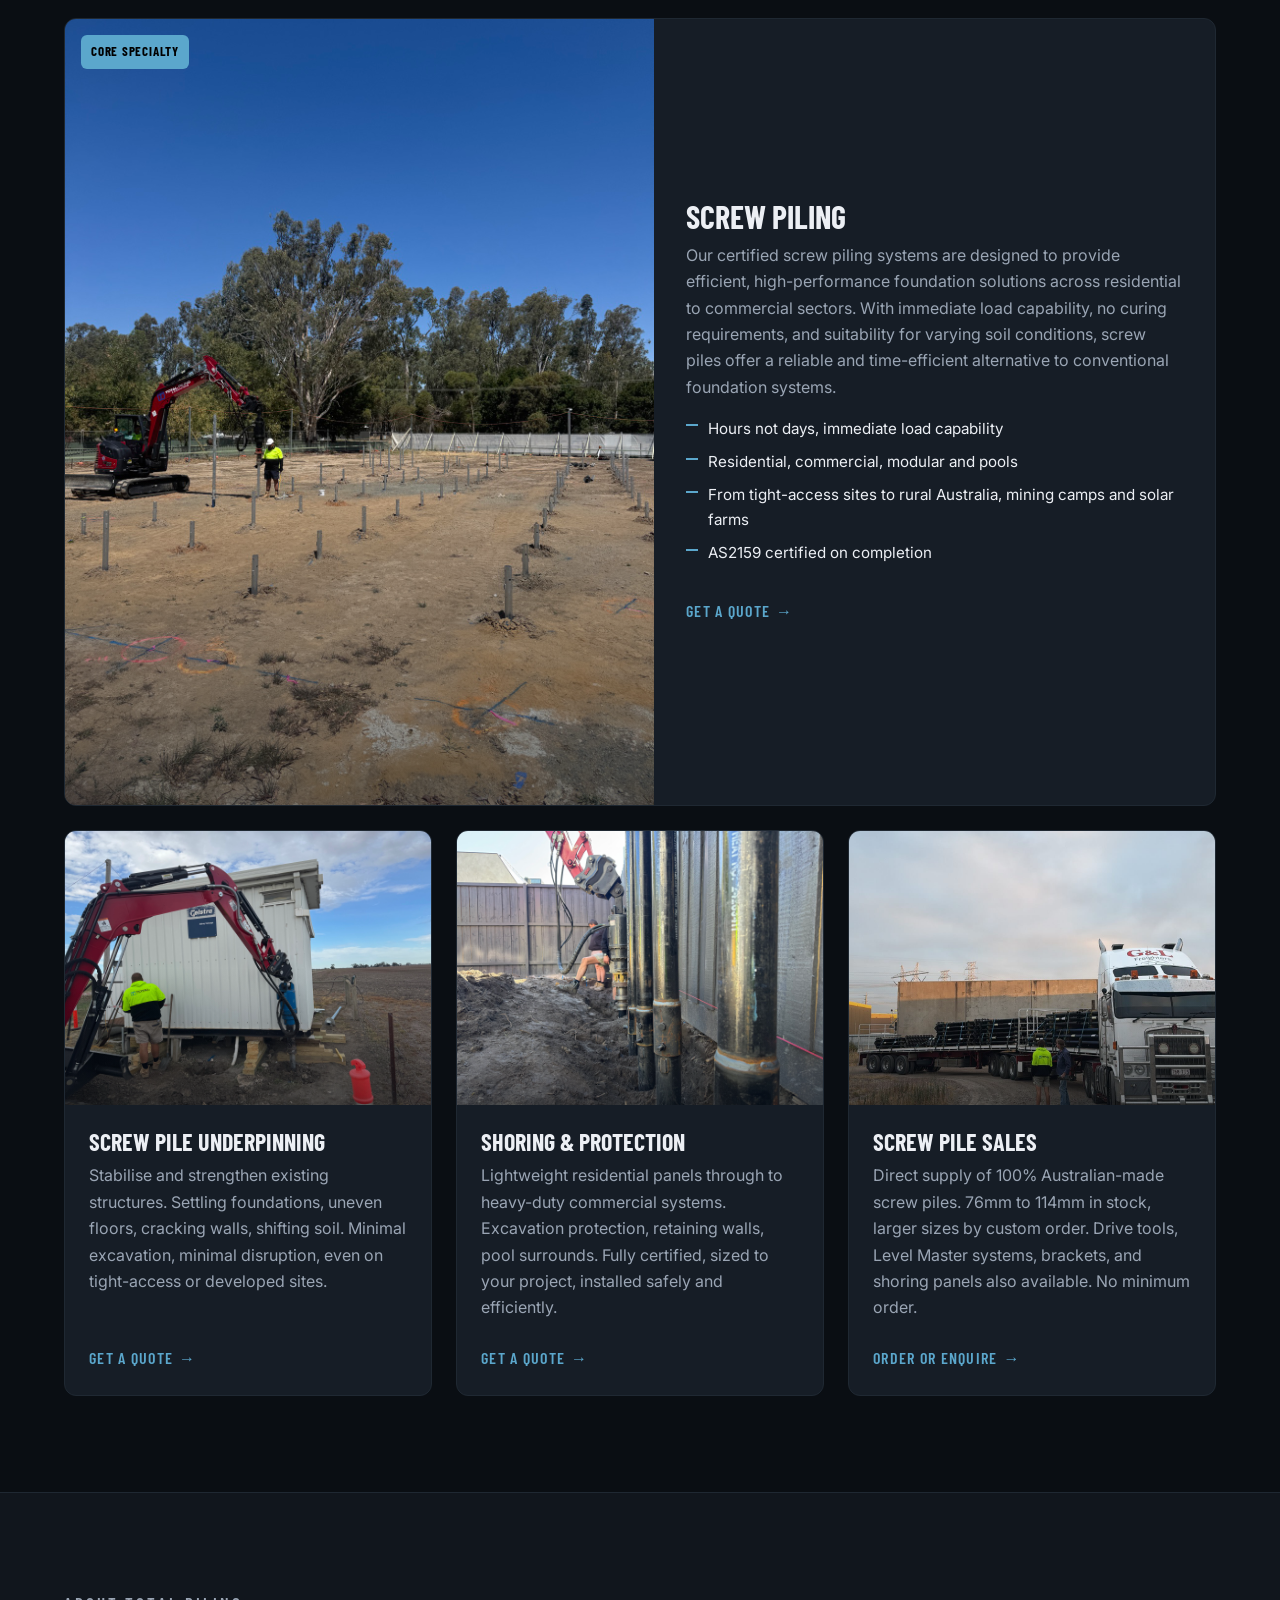
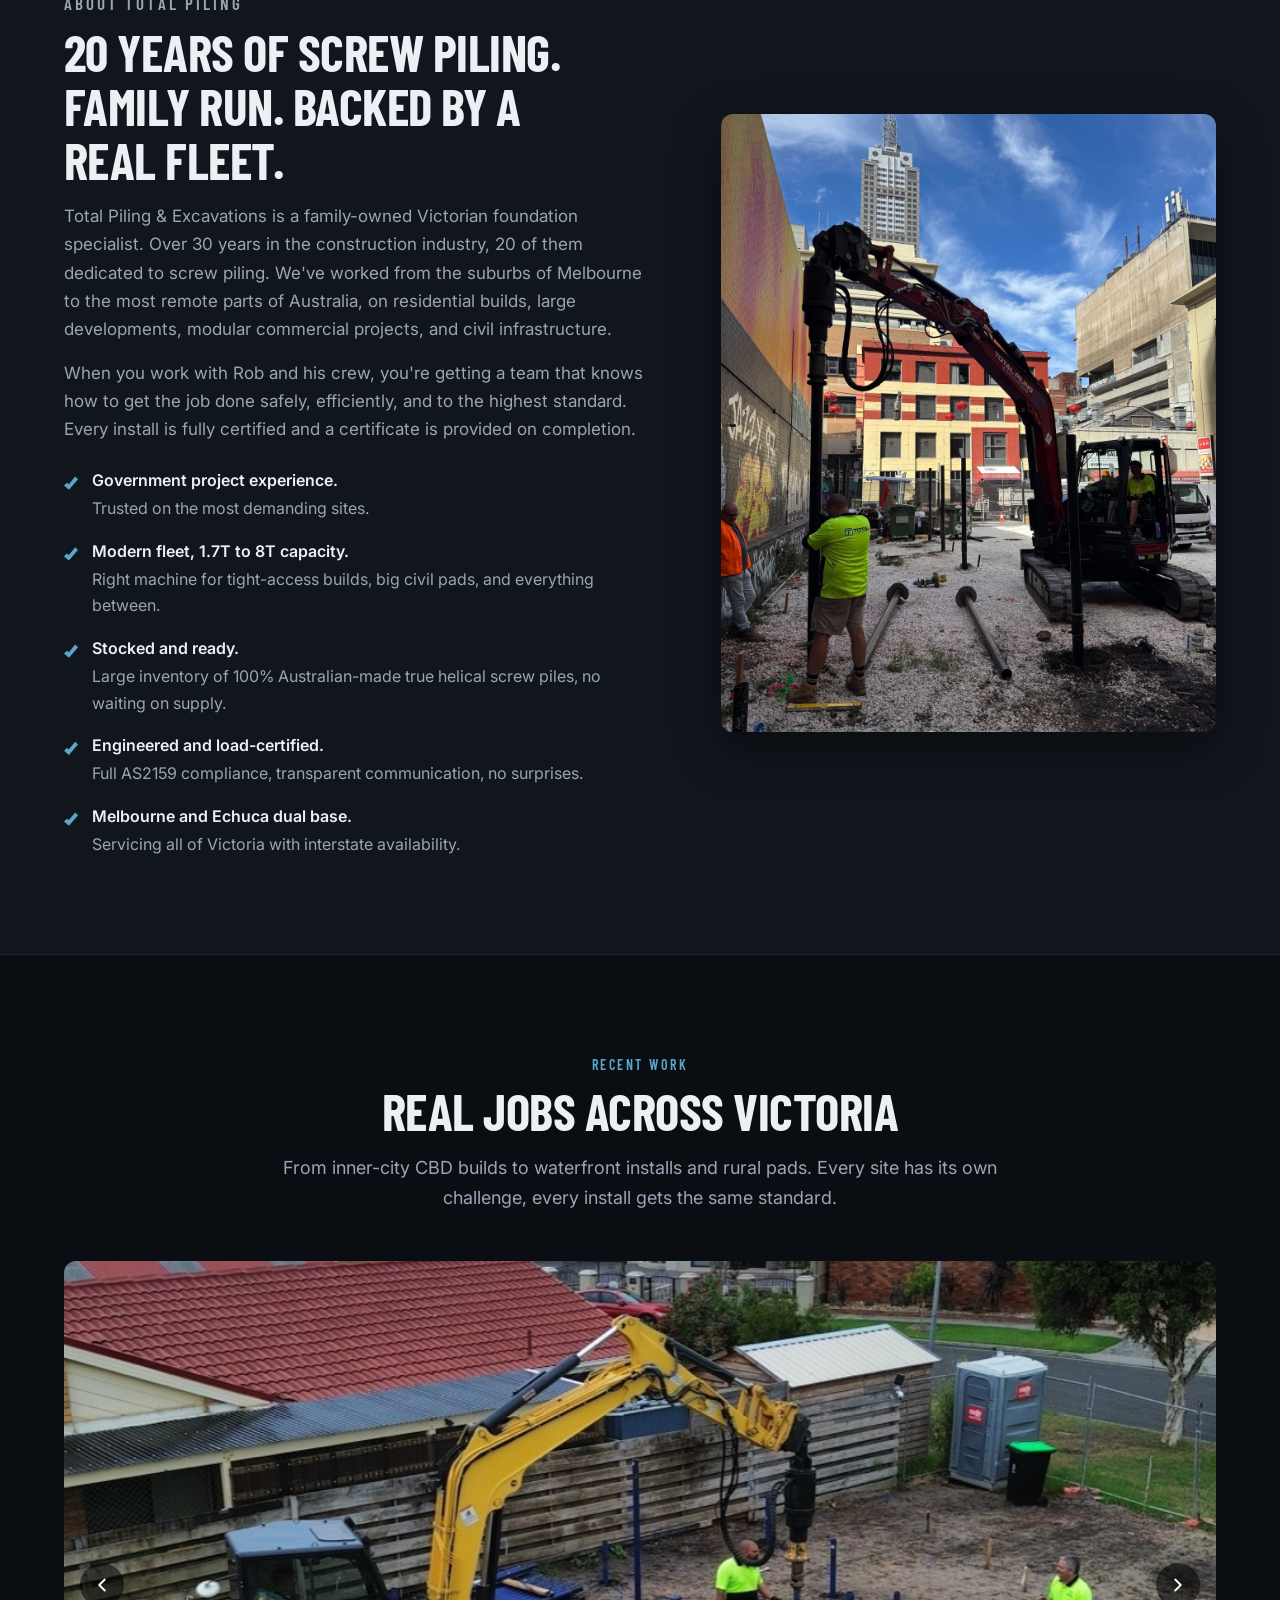
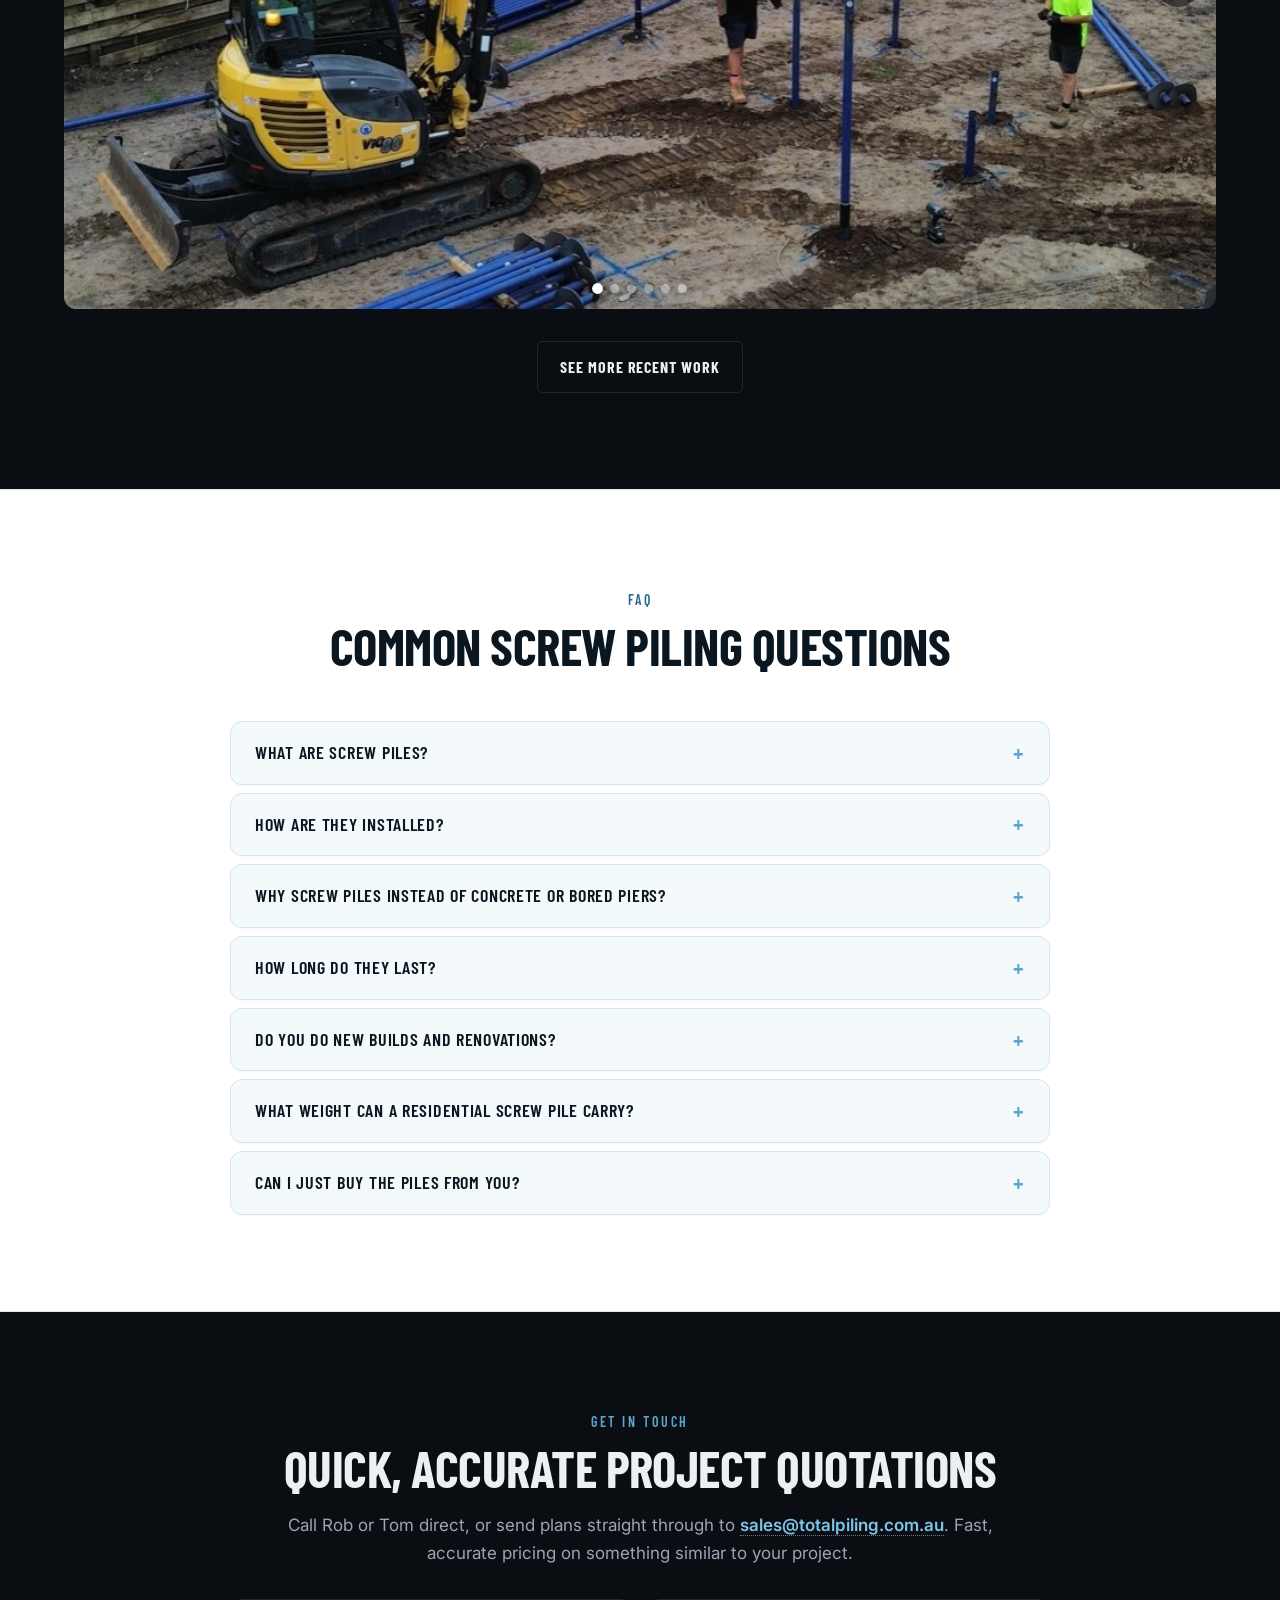
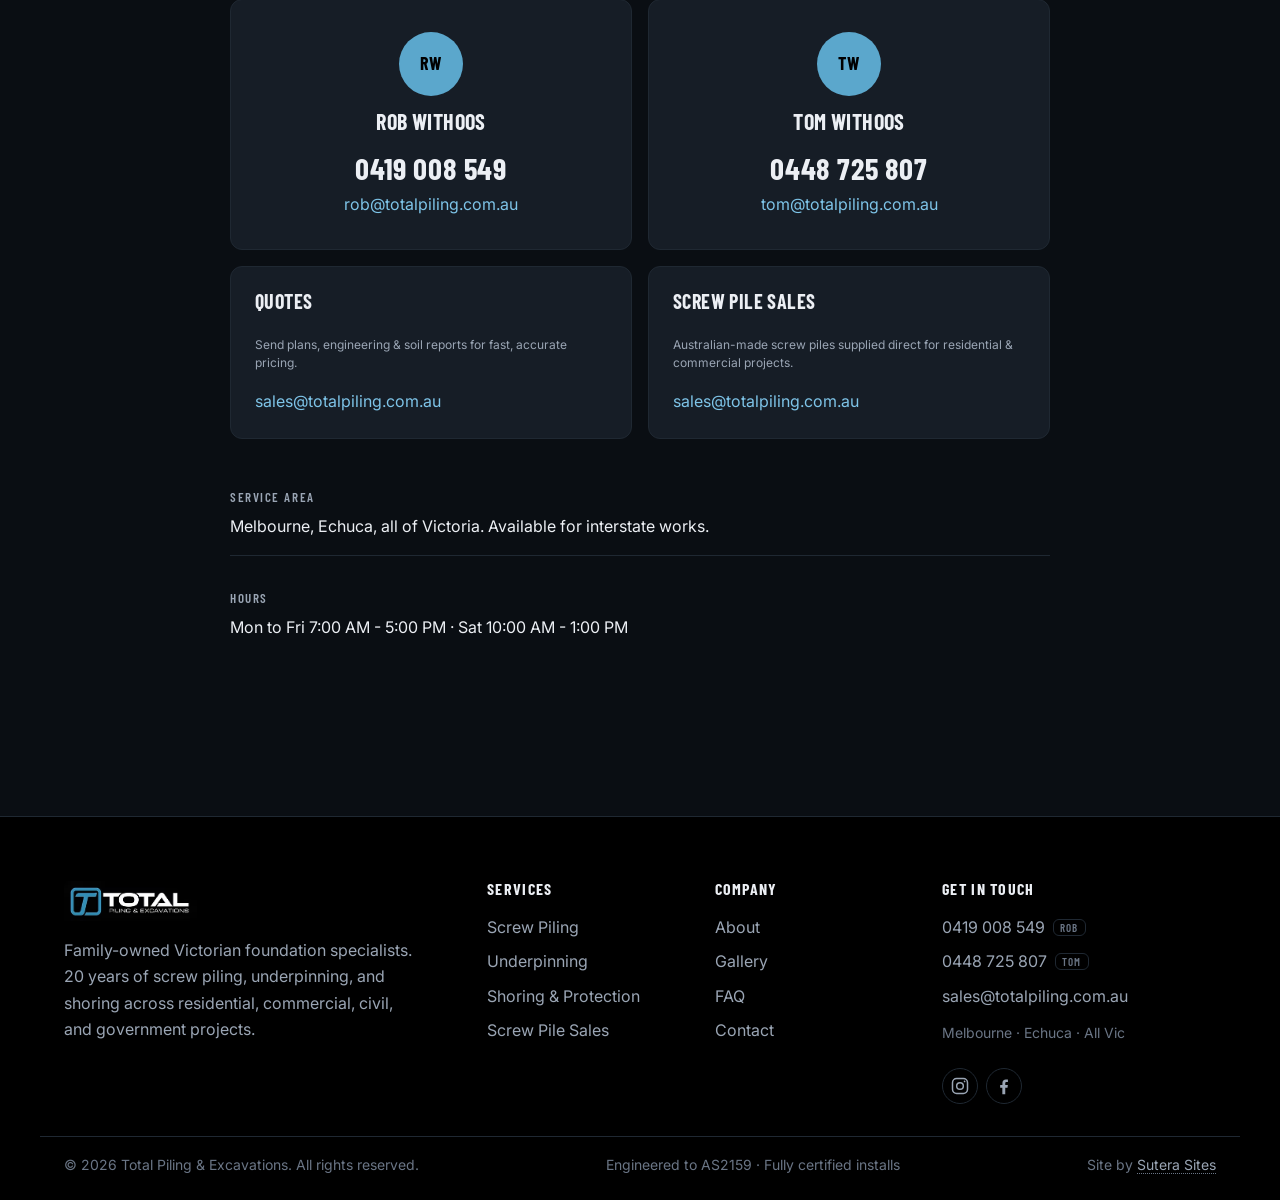
==== commit 113e8b3b: "TPE: remove remaining response-time language (FAQ reply promise, phone-reply timing, "fast turnaroun" ====
--- a/index.html
+++ b/index.html
@@ -176,7 +176,7 @@
                 </a>
                 <a href="/about.html#why-us" class="mega-link">
                   <span class="mega-link-title">Why Choose Us</span>
-                  <span class="mega-link-sub">Engineered, load-certified, fast turnaround.</span>
+                  <span class="mega-link-sub">Engineered, load-certified, family-run.</span>
                 </a>
                 <a href="/about.html#fleet" class="mega-link">
                   <span class="mega-link-title">Our Fleet</span>
@@ -369,7 +369,7 @@
           <li><strong>Government project experience.</strong> Trusted on the most demanding sites.</li>
           <li><strong>Modern fleet, 1.7T to 8T capacity.</strong> Right machine for tight-access builds, big civil pads, and everything between.</li>
           <li><strong>Stocked and ready.</strong> Large inventory of 100% Australian-made true helical screw piles, no waiting on supply.</li>
-          <li><strong>Engineered and load-certified.</strong> Full AS2159 compliance, transparent communication, fast turnaround.</li>
+          <li><strong>Engineered and load-certified.</strong> Full AS2159 compliance, transparent communication, no surprises.</li>
           <li><strong>Melbourne and Echuca dual base.</strong> Servicing all of Victoria with interstate availability.</li>
         </ul>
       </div>
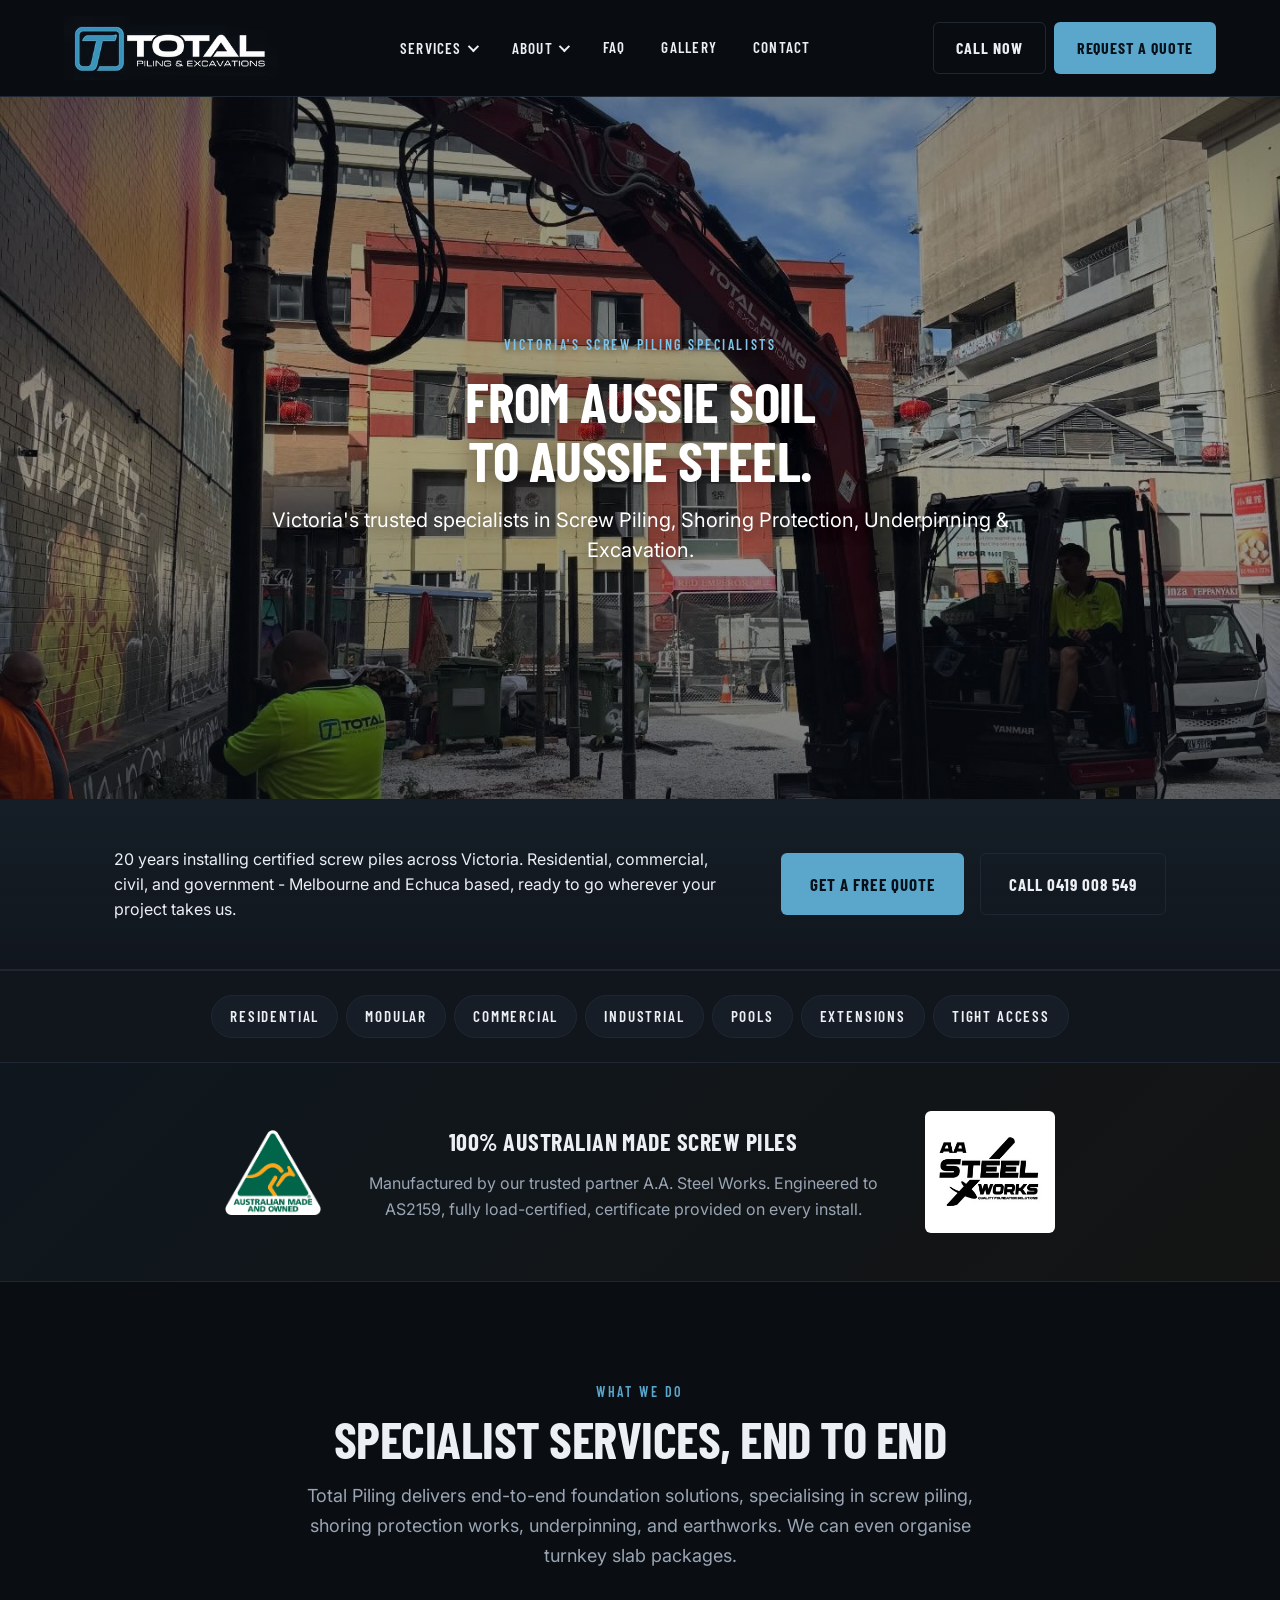
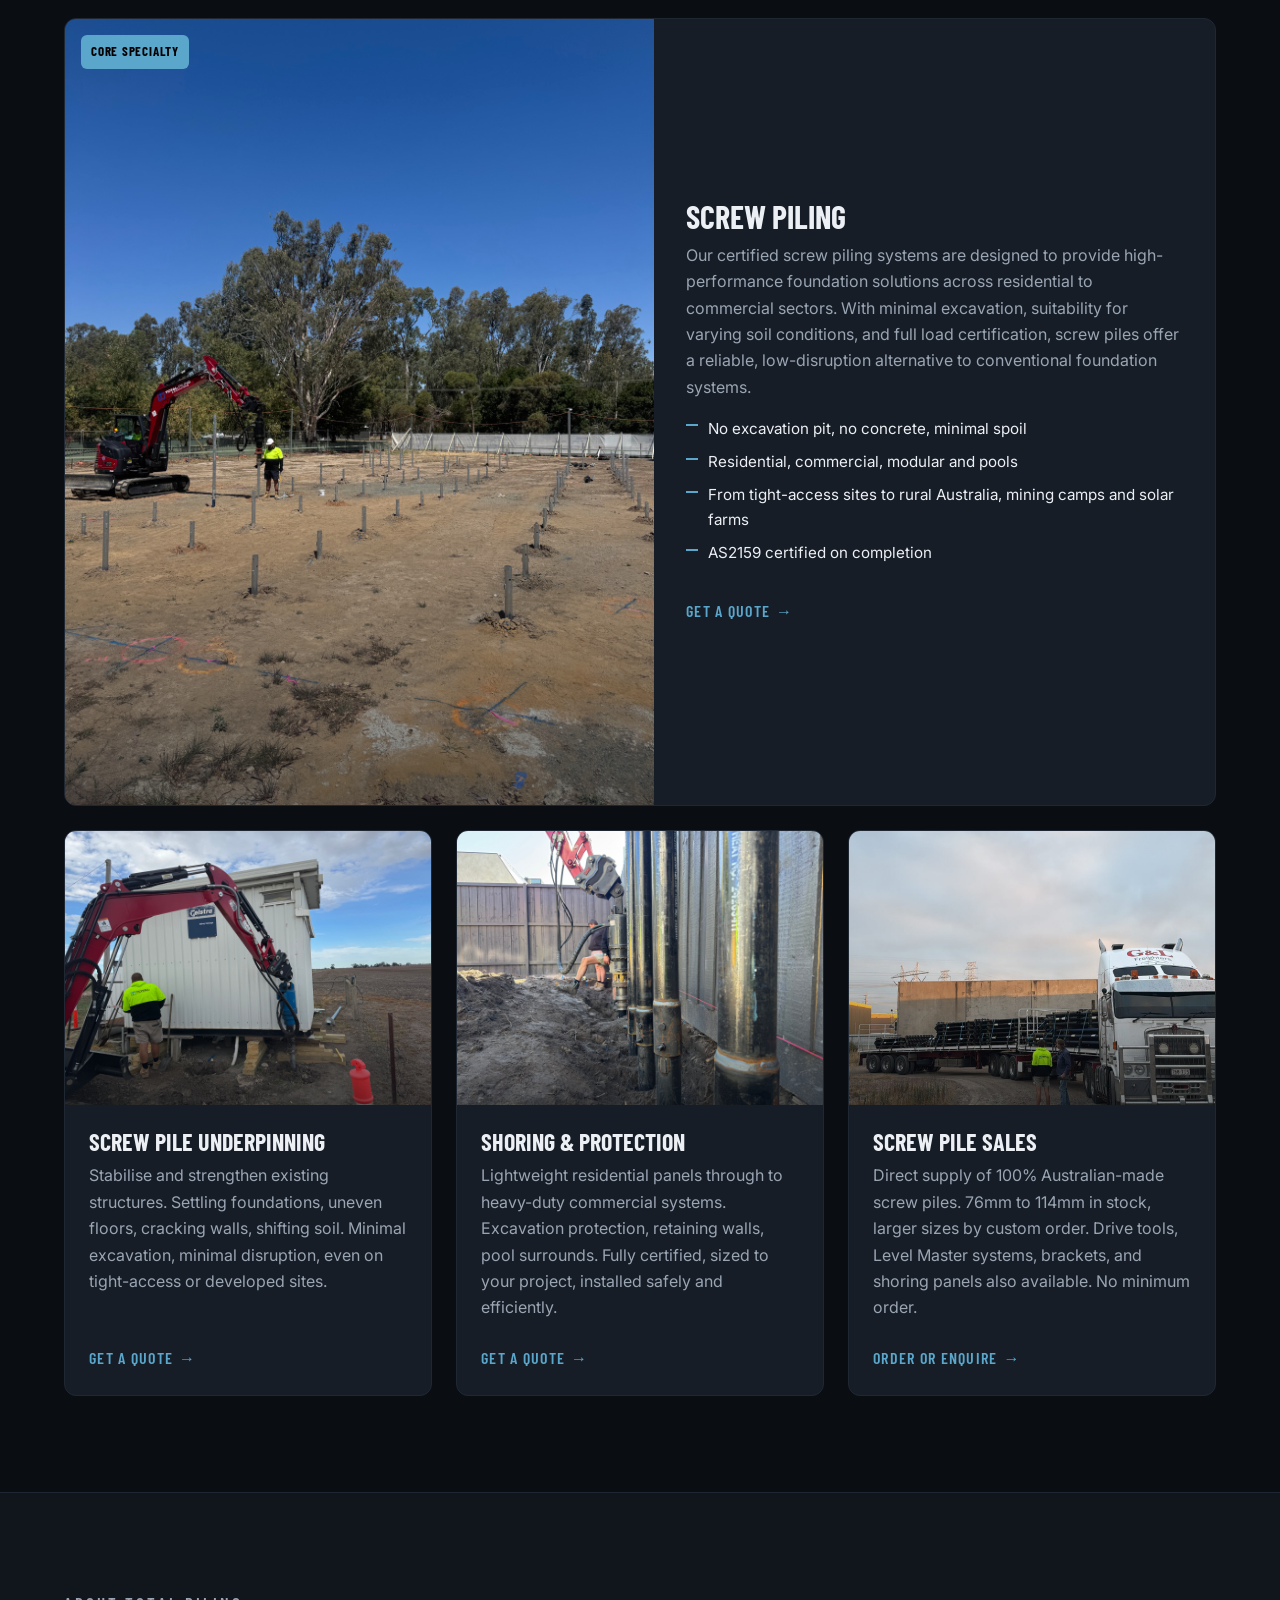
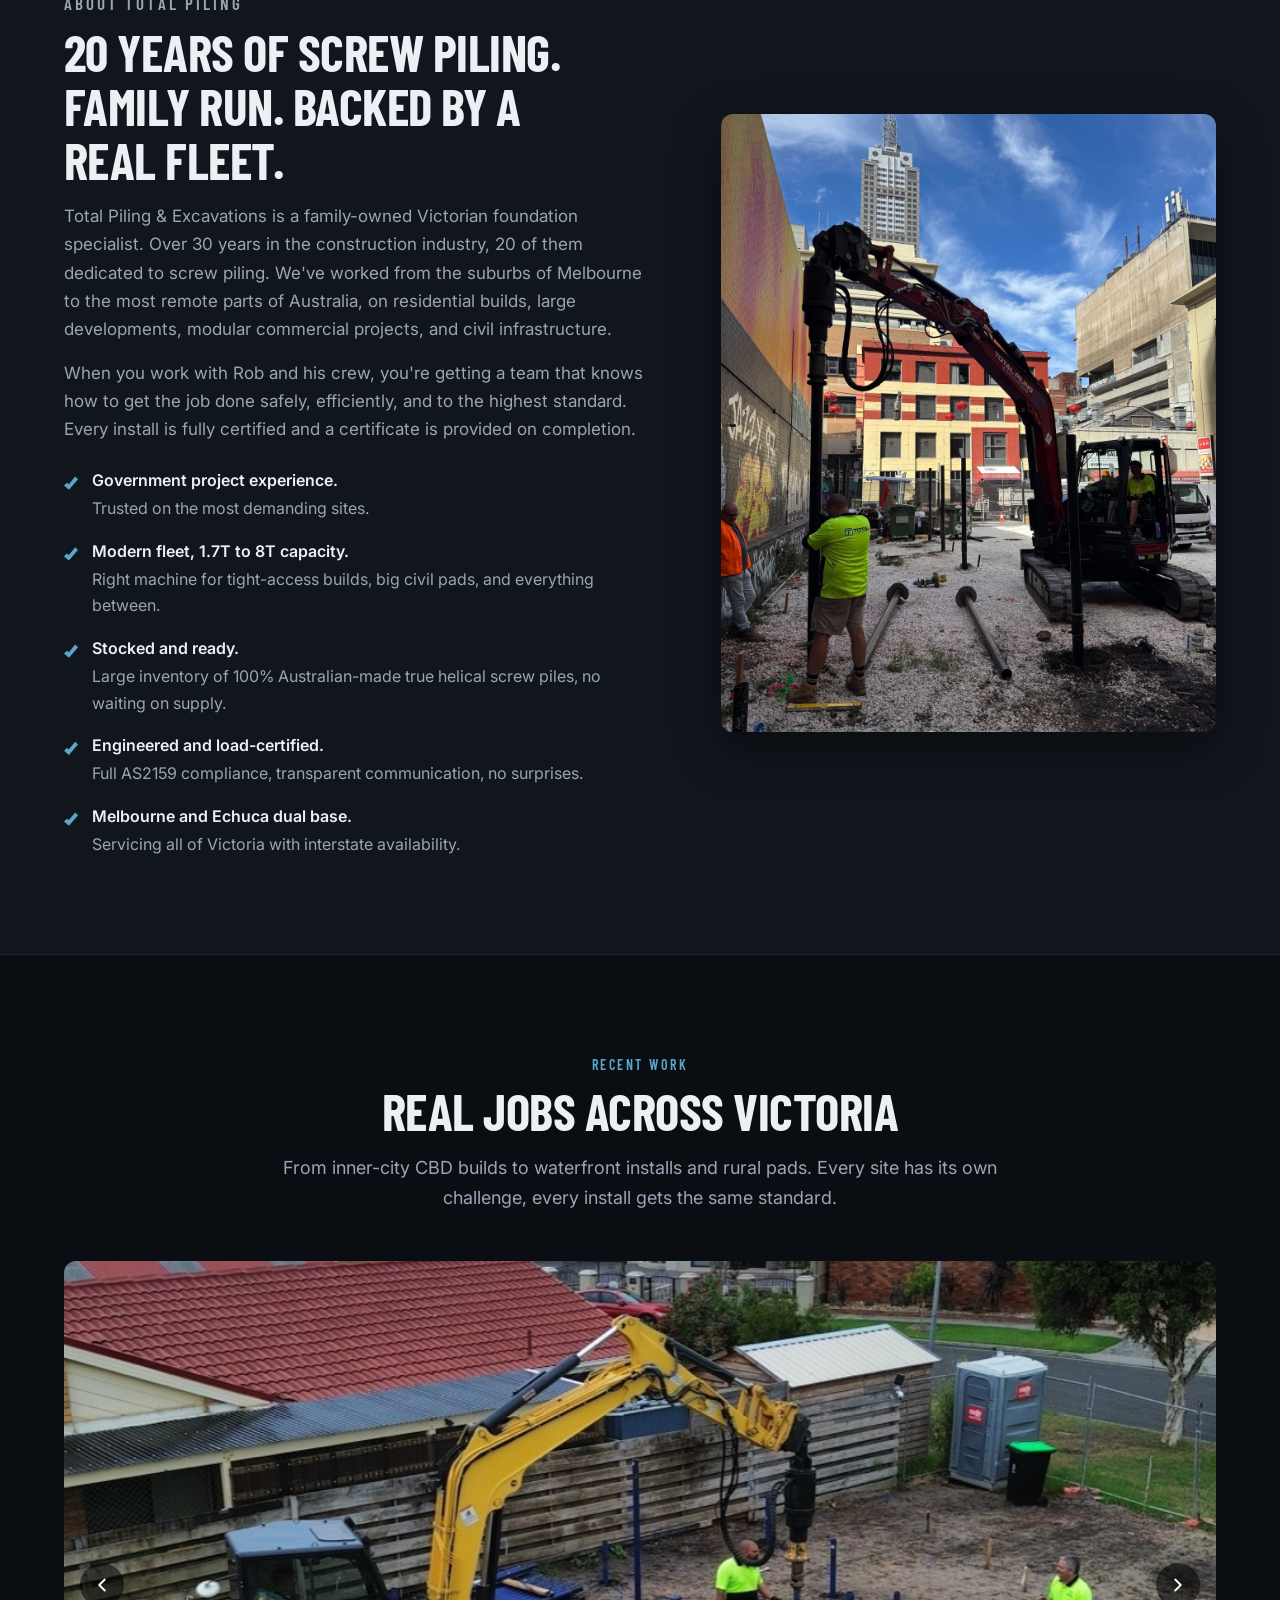
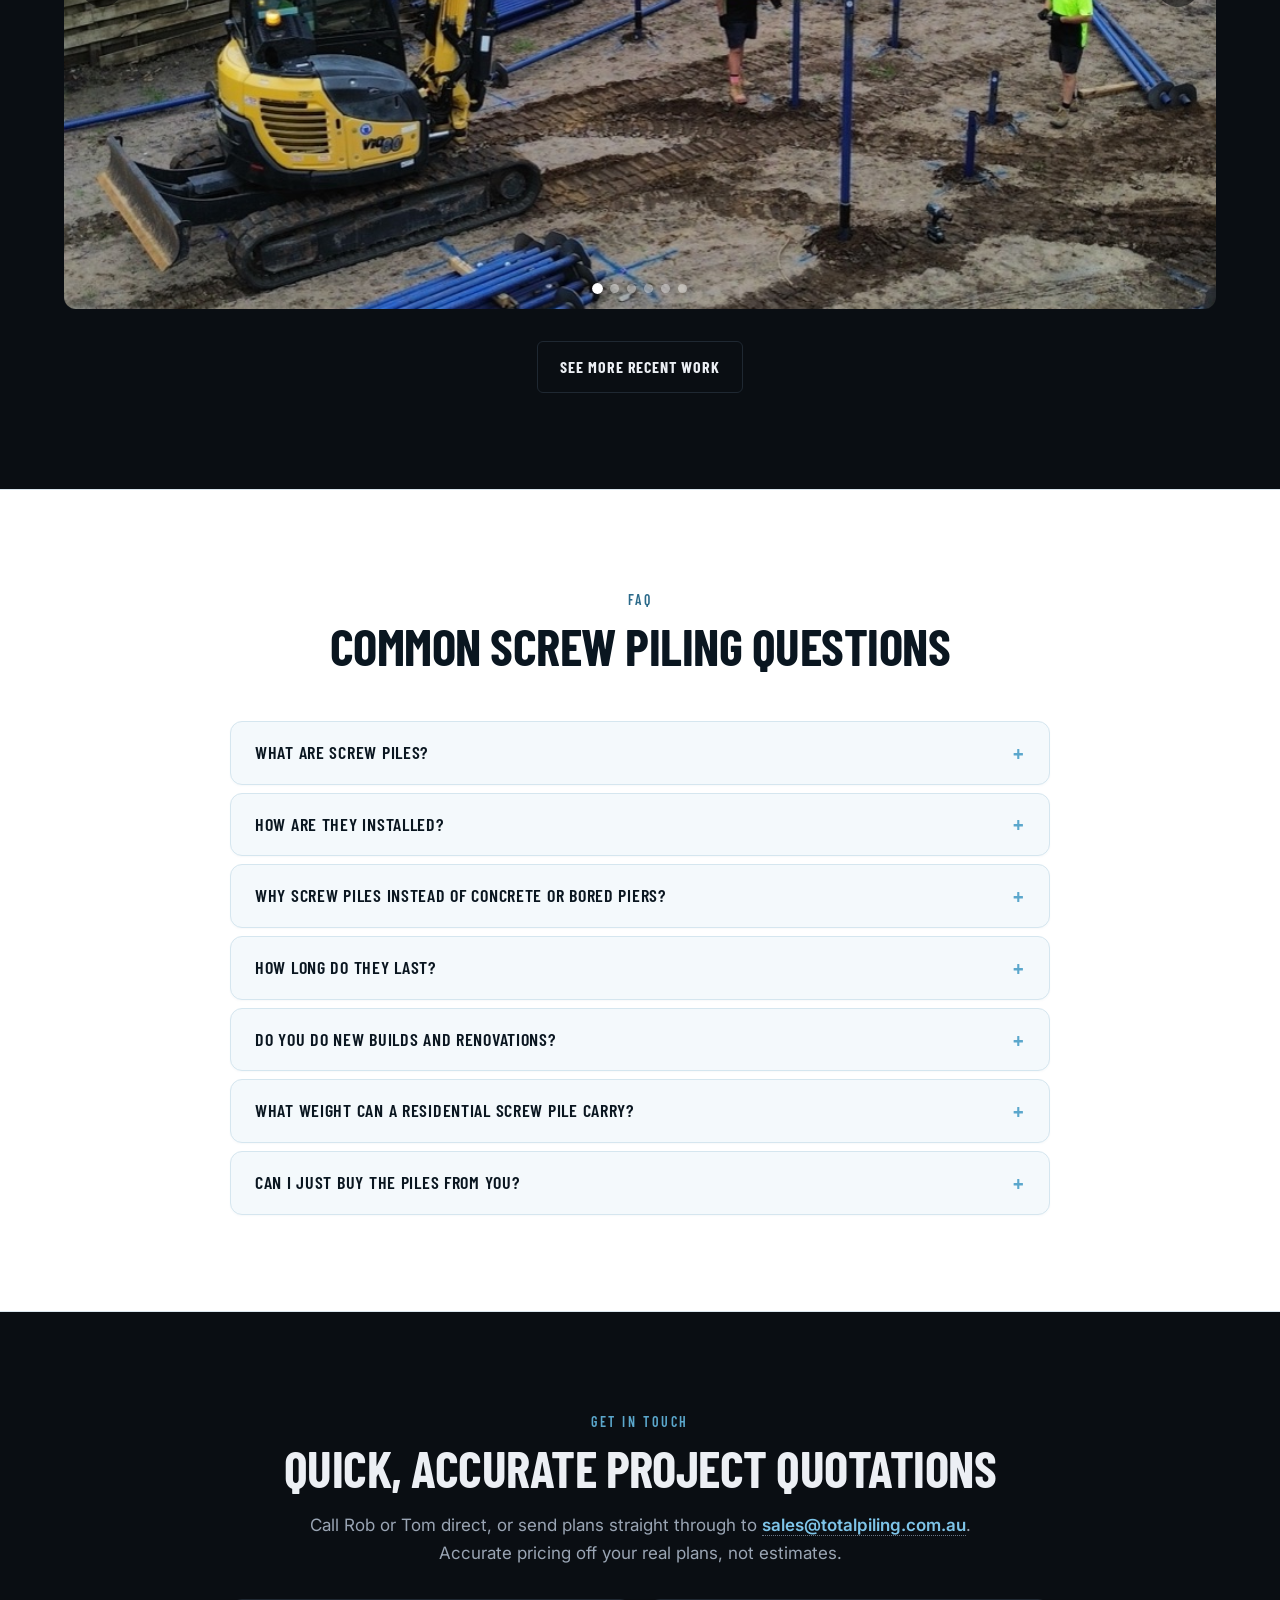
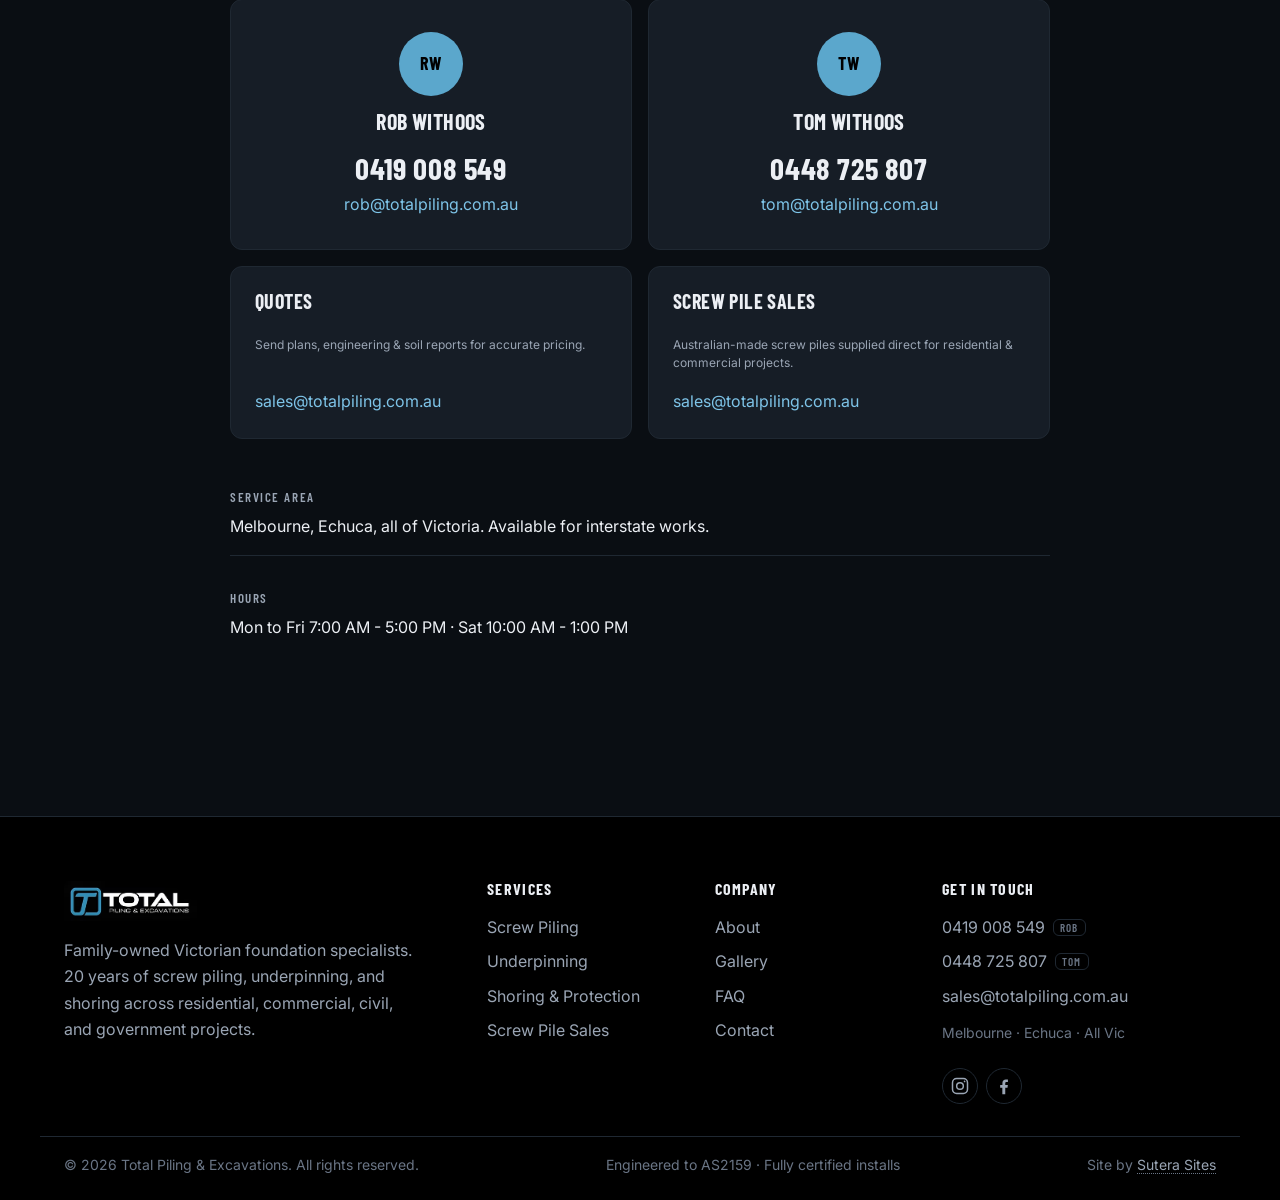
==== commit c4b2ed5c: "TPE: remove all install-speed claims site-wide - Strip "hours not days", "no curing time", "immediat" ====
--- a/index.html
+++ b/index.html
@@ -138,7 +138,7 @@
               <div class="mega-col mega-col-links">
                 <a href="/services/screw-piling.html" class="mega-link">
                   <span class="mega-link-title">Screw Piling</span>
-                  <span class="mega-link-sub">Fast, certified installs. Hours not days, no curing time.</span>
+                  <span class="mega-link-sub">Certified installs, engineered to AS2159. Minimal excavation, no spoil.</span>
                 </a>
                 <a href="/services/underpinning.html" class="mega-link">
                   <span class="mega-link-title">Underpinning</span>
@@ -307,9 +307,9 @@
         </a>
         <div class="service-featured-body">
           <h3>Screw Piling</h3>
-          <p>Our certified screw piling systems are designed to provide efficient, high-performance foundation solutions across residential to commercial sectors. With immediate load capability, no curing requirements, and suitability for varying soil conditions, screw piles offer a reliable and time-efficient alternative to conventional foundation systems.</p>
+          <p>Our certified screw piling systems are designed to provide high-performance foundation solutions across residential to commercial sectors. With minimal excavation, suitability for varying soil conditions, and full load certification, screw piles offer a reliable, low-disruption alternative to conventional foundation systems.</p>
           <ul class="service-featured-points">
-            <li>Hours not days, immediate load capability</li>
+            <li>No excavation pit, no concrete, minimal spoil</li>
             <li>Residential, commercial, modular and pools</li>
             <li>From tight-access sites to rural Australia, mining camps and solar farms</li>
             <li>AS2159 certified on completion</li>
@@ -443,11 +443,11 @@
         </details>
         <details>
           <summary>How are they installed?</summary>
-          <p>Rotated into the ground with a drive motor mounted on an excavator. The helical plates pull the pile down to the load-bearing depth specified by the engineer. No excavation, no curing, immediate load capability.</p>
+          <p>Rotated into the ground with a drive motor mounted on an excavator. The helical plates pull the pile down to the load-bearing depth specified by the engineer. No excavation pit, no concrete, full load certification.</p>
         </details>
         <details>
           <summary>Why screw piles instead of concrete or bored piers?</summary>
-          <p>Faster install (often hours not days), no curing time, minimal excavation and spoil, removable and reusable, works in most soil types, and lower environmental impact. Ideal for tight-access and reactive clay sites.</p>
+          <p>No concrete to pour, minimal excavation and spoil, removable and reusable, works in most soil types, and lower environmental impact. Ideal for tight-access and reactive clay sites.</p>
         </details>
         <details>
           <summary>How long do they last?</summary>
@@ -474,7 +474,7 @@
       <header class="section-head">
         <p class="eyebrow">Get in touch</p>
         <h2>Quick, accurate project quotations</h2>
-        <p class="section-sub">Call Rob or Tom direct, or send plans straight through to <a class="contact-email" href="mailto:sales@totalpiling.com.au?subject=Quote%20request">sales@totalpiling.com.au</a>. Fast, accurate pricing on something similar to your project.</p>
+        <p class="section-sub">Call Rob or Tom direct, or send plans straight through to <a class="contact-email" href="mailto:sales@totalpiling.com.au?subject=Quote%20request">sales@totalpiling.com.au</a>. Accurate pricing off your real plans, not estimates.</p>
       </header>
 
       <div class="contact-cards contact-cards-primary">
@@ -495,7 +495,7 @@
       <div class="contact-cards contact-purpose-cards">
         <article class="contact-card contact-card-purpose">
           <h3 class="contact-name">Quotes</h3>
-          <p class="contact-purpose-blurb">Send plans, engineering &amp; soil reports for fast, accurate pricing.</p>
+          <p class="contact-purpose-blurb">Send plans, engineering &amp; soil reports for accurate pricing.</p>
           <a class="contact-email" href="mailto:sales@totalpiling.com.au?subject=Quote%20request">sales@totalpiling.com.au</a>
         </article>
         <article class="contact-card contact-card-purpose">
